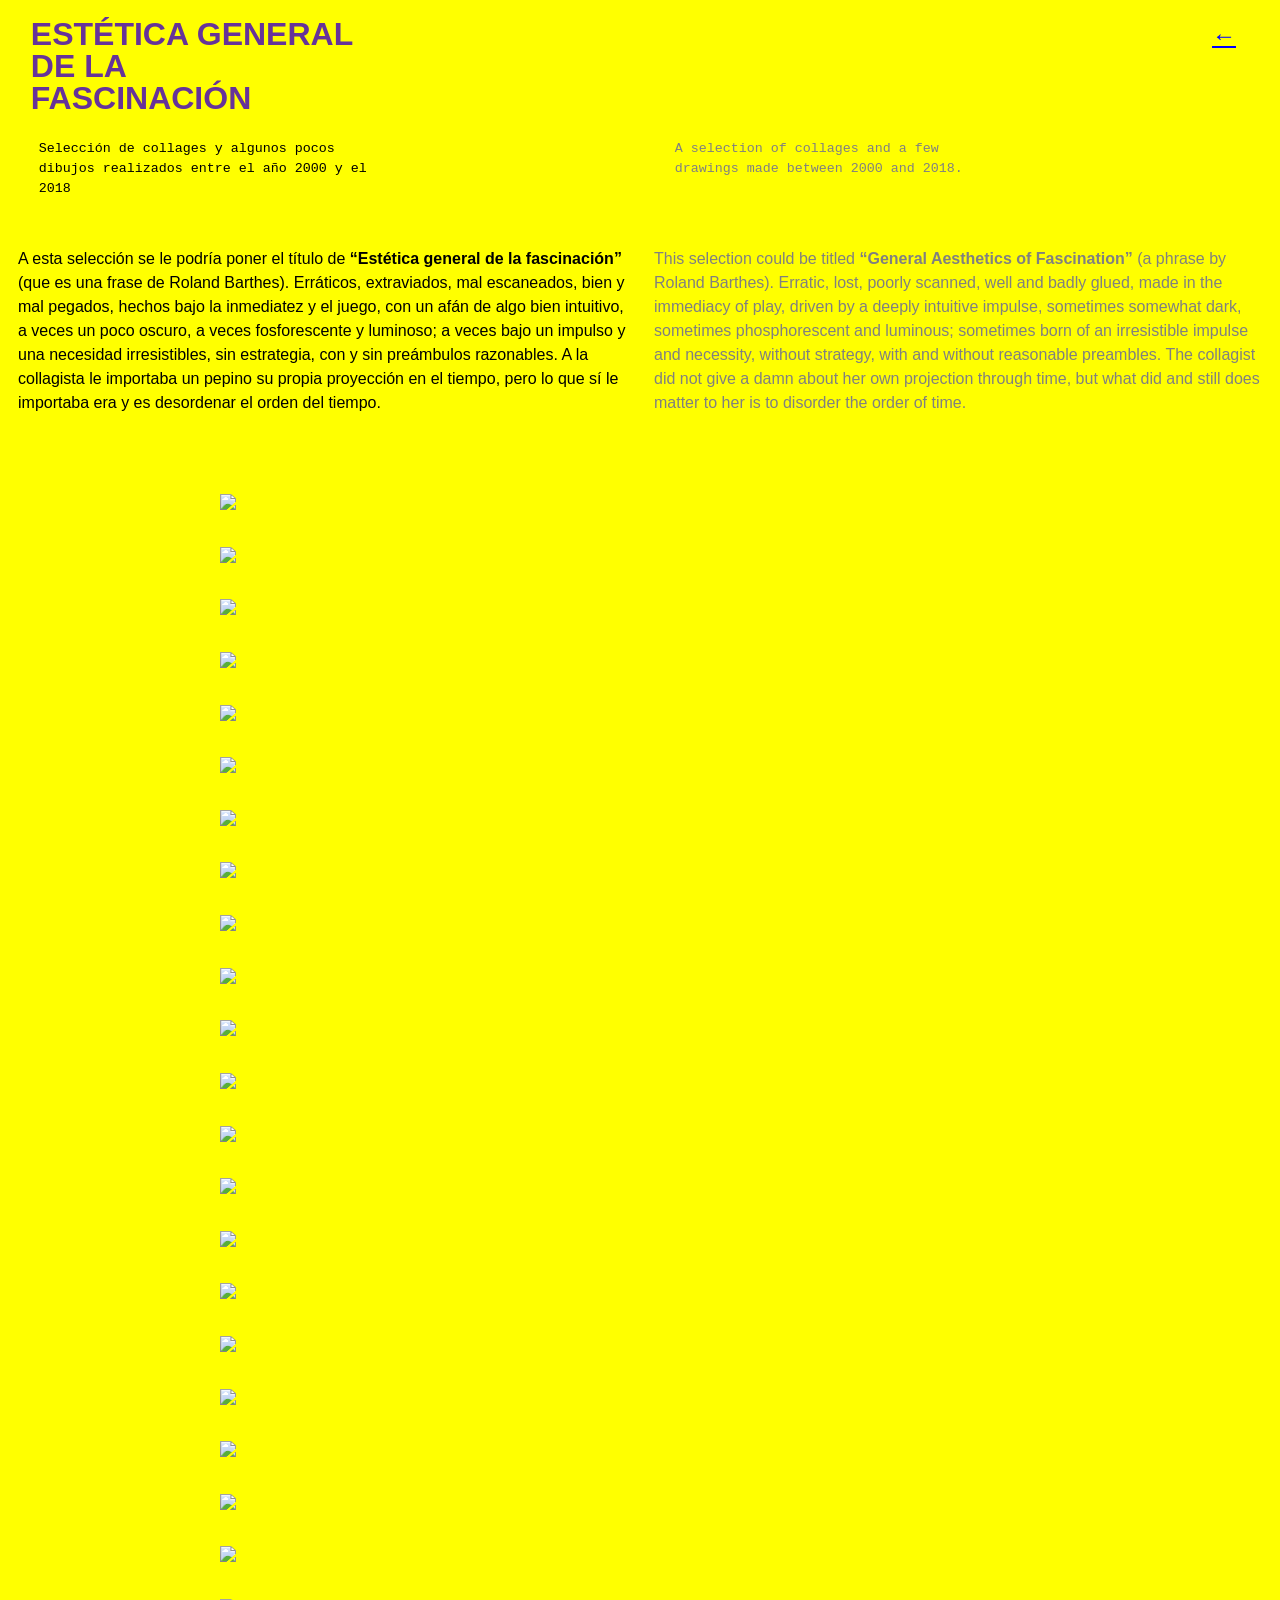
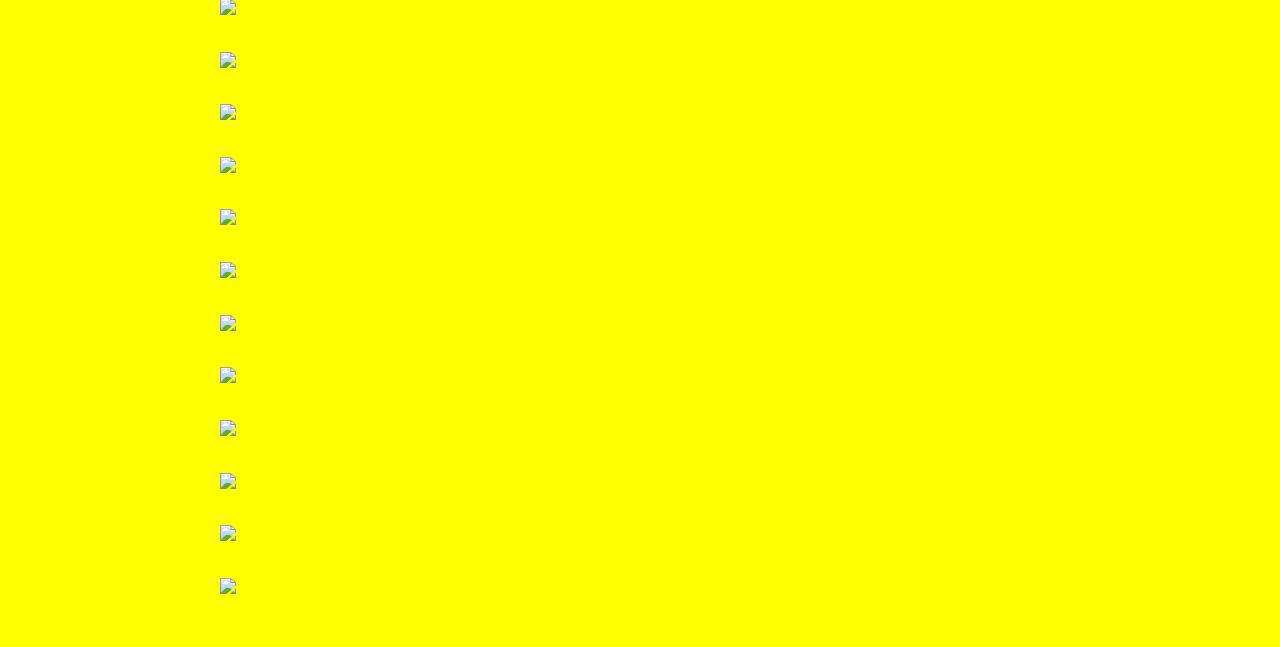
==== 2000- estetica general de la fascinacion.html @ fc358bbb "Add files via upload" ====
<!doctype html>
<html lang="en">

<head>
  <meta charset="utf-8">
  <meta name="viewport" content="width=device-width, initial-scale=1, shrink-to-fit=no">
  <link rel="stylesheet" href="style proyectos.css">


  <title>Alma Sarmiento</title>
  <link rel="icon" type="image/png" img href="imagenes/favicon.png">
</head>

<body>

 <div id="headervolador2"><p><a href="indice proyectos.html">←</a></p></div>

  </div>
  <!--comienzo contenido principal--->
  <div id=tituloproy>
    <p><b>ESTÉTICA GENERAL<br>DE LA<br>FASCINACIÓN</b></p>
  </div>
  <div>
  <div class="container">
     <div id="fichatecesp"><br><br><br><br><br>
            <p>Selección de collages y algunos pocos dibujos realizados entre el año 2000 y el 2018</p>
    </div>
    <div id=descripcionesp>
      <p>
A esta selección se le podría poner el título de <b>“Estética general de la fascinación”</b> (que es una frase de Roland Barthes). Erráticos, extraviados, mal escaneados, bien y mal pegados, hechos bajo la inmediatez y el juego, con un afán de algo bien intuitivo, a veces un poco oscuro, a veces fosforescente y luminoso; a veces bajo un impulso y una necesidad irresistibles, sin estrategia, con y sin preámbulos razonables. A la collagista le importaba un pepino su propia proyección en el tiempo, pero lo que sí le importaba era y es desordenar el orden del tiempo.

</p>
    </div>
    <div id="fichateceng"><br><br><br><br><br>
           <p>A selection of collages and a few drawings made between 2000 and 2018.</p>
    </div>
    <div id=descripcioneng>
      <p>
This selection could be titled <b>“General Aesthetics of Fascination”</b> (a phrase by Roland Barthes). Erratic, lost, poorly scanned, well and badly glued, made in the immediacy of play, driven by a deeply intuitive impulse, sometimes somewhat dark, sometimes phosphorescent and luminous; sometimes born of an irresistible impulse and necessity, without strategy, with and without reasonable preambles. The collagist did not give a damn about her own projection through time, but what did and still does matter to her is to disorder the order of time.


</p>
    </div>
    <div id="espaciofotos">

      <img src="imagenes/collages/2000-2018/1.png" id="mltimg1" style= "max-height: 700px;"><br>
      <p id="piedefoto"></p>

       <img src="imagenes/collages/2000-2018/2.png" id="mltimg1" style= "max-height: 700px;"><br>
      <p id="piedefoto"></p>

       <img src="imagenes/collages/2000-2018/3.png" id="mltimg1" style= "max-height: 700px;"><br>
      <p id="piedefoto"></p>

       <img src="imagenes/collages/2000-2018/4.png" id="mltimg1" style= "max-height: 700px;"><br>
      <p id="piedefoto"></p>

       <img src="imagenes/collages/2000-2018/5.png" id="mltimg1" style= "max-height: 700px;"><br>
      <p id="piedefoto"></p>

       <img src="imagenes/collages/2000-2018/6.png" id="mltimg1" style= "max-height: 700px;"><br>
      <p id="piedefoto"></p>

       <img src="imagenes/collages/2000-2018/7.png" id="mltimg1" style= "max-height: 700px;"><br>
      <p id="piedefoto"></p>

       <img src="imagenes/collages/2000-2018/8.png" id="mltimg1" style= "max-height: 700px;"><br>
      <p id="piedefoto"></p>

       <img src="imagenes/collages/2000-2018/9.png" id="mltimg1" style= "max-height: 700px;"><br>
      <p id="piedefoto"></p>

       <img src="imagenes/collages/2000-2018/10.jpg" id="mltimg1" style= "max-height: 700px;"><br>
      <p id="piedefoto"></p>

        <img src="imagenes/collages/2000-2018/11.jpg" id="mltimg1" style= "max-height: 700px;"><br>
      <p id="piedefoto"></p>

        <img src="imagenes/collages/2000-2018/12.jpg" id="mltimg1" style= "max-height: 700px;"><br>
      <p id="piedefoto"></p>

        <img src="imagenes/collages/2000-2018/13.jpg" id="mltimg1" style= "max-height: 700px;"><br>
      <p id="piedefoto"></p>

        <img src="imagenes/collages/2000-2018/14.jpg" id="mltimg1" style= "max-height: 700px;"><br>
      <p id="piedefoto"></p>

        <img src="imagenes/collages/2000-2018/15.jpg" id="mltimg1" style= "max-height: 700px;"><br>
      <p id="piedefoto"></p>

        <img src="imagenes/collages/2000-2018/16.jpg" id="mltimg1" style= "max-height: 700px;"><br>
      <p id="piedefoto"></p>

        <img src="imagenes/collages/2000-2018/17.jpg" id="mltimg1" style= "max-height: 700px;"><br>
      <p id="piedefoto"></p>

        <img src="imagenes/collages/2000-2018/18.jpg" id="mltimg1" style= "max-height: 700px;"><br>
      <p id="piedefoto"></p>

        <img src="imagenes/collages/2000-2018/19.jpg" id="mltimg1" style= "max-height: 700px;"><br>
      <p id="piedefoto"></p>

       <img src="imagenes/collages/2000-2018/20.png" id="mltimg1" style= "max-height: 700px;"><br>
      <p id="piedefoto"></p>

       <img src="imagenes/collages/2000-2018/21.png" id="mltimg1" style= "max-height: 700px;"><br>
      <p id="piedefoto"></p>

       <img src="imagenes/collages/2000-2018/22.png" id="mltimg1" style= "max-height: 700px;"><br>
      <p id="piedefoto"></p>

       <img src="imagenes/collages/2000-2018/23.png" id="mltimg1" style= "max-height: 700px;"><br>
      <p id="piedefoto"></p>

       <img src="imagenes/collages/2000-2018/24.png" id="mltimg1" style= "max-height: 700px;"><br>
      <p id="piedefoto"></p>

       <img src="imagenes/collages/2000-2018/25.jpg" id="mltimg1" style= "max-height: 700px;"><br>
      <p id="piedefoto"></p>

      <img src="imagenes/collages/2000-2018/25.jpg" id="mltimg1" style= "max-height: 700px;"><br>
      <p id="piedefoto"></p>

      <img src="imagenes/collages/2000-2018/26.jpg" id="mltimg1" style= "max-height: 700px;"><br>
      <p id="piedefoto"></p>

      <img src="imagenes/collages/2000-2018/27.jpg" id="mltimg1" style= "max-height: 700px;"><br>
      <p id="piedefoto"></p>

      <img src="imagenes/collages/2000-2018/28.jpg" id="mltimg1" style= "max-height: 700px;"><br>
      <p id="piedefoto"></p>

      <img src="imagenes/collages/2000-2018/29.jpg" id="mltimg1" style= "max-height: 700px;"><br>
      <p id="piedefoto"></p>

      <img src="imagenes/collages/2000-2018/30.jpg" id="mltimg1" style= "max-height: 700px;"><br>
      <p id="piedefoto"></p>

      <img src="imagenes/collages/2000-2018/32.jpg" id="mltimg1" style= "max-height: 700px;"><br>
      <p id="piedefoto"></p>

      <img src="imagenes/collages/2000-2018/33.jpg" id="mltimg1" style= "max-height: 700px;"><br>
      <p id="piedefoto"></p>

    </div>

  </div>



  <!--comienzo footer--->

  <!--esto lo pegué y no sé que es--->
</body>

</html>
---- style proyectos.css ----
*{ /* la estrella es un atributo
	override cualquier cosa en el documento.
	lo que esté referenciado a esta estrella será
	a todos los elementos del html.*/
	box-sizing: border-box;
}

img {
	max-width: 1080 px;
  margin: auto;
  display: block;

}

.contenedorvideo{
	max-width: 1080px;
	display: block;
	margin: auto;
}

.contenedoraudio{
	max-width: 1080px;
	display: block;
	margin: auto;
}

video {
  width: 100%;
	margin: auto;
	display: block;
}

.contenedorvideo{   position: relative;
    padding-bottom: 56.25%; /* 16:9 aspect ratio */
    height: 0;
    overflow: hidden;
    max-width: 100%;}

    .contenedorvideo iframe{position: absolute;
    top: 0;
    left: 0;
    width: 100%;
    height: 100%;}

.iframe-container{
  position: relative;
  left: 50%;
transform: translateX(-50%);
  max-width: 1080px;
  padding-bottom: 56.25%; 
  height: 0;
}
.iframe-container iframe{
  position: absolute;
 top: 50%;
  left: 50%;
  transform: translate(-50%, -50%);
  width: 100%;
  height: 100%;
}


@media only screen
  and (max-width: 374px) {
    video {
      display: none;
    }
}

/* links*/

a{
  color: inherit;
  text-decoration: underline;
}

a:hover {
	color:rebeccapurple;
  /*background-color: yellow;*/
  text-decoration-line: line-through;
}

a:active {
  color: whitesmoke;}



#rastrerovolador a {text-decoration: none}

h2 {
	font-size: 16px;
}

h3 {
  font-size: 36px;
}

p {margin: 10px;
}

/* barra de audio*/

.barraudio {
  width: 100%;
}

audio::-webkit-media-controls-panel {
  background-color: none;
}

audio::-webkit-media-controls-timeline {
  background-color: none;
  border-radius: 25px;
  margin-left: 10px;
  margin-right: 10px;
}

/* fin barra de audio*/

/* cuerpo*/

body {
	font-size: 1em;
	overflow: auto;
	text-align: justify;
  line-height: 1.5;
	font-family: sans-serif;
	font-style: normal;
  background-color: yellow;
  -webkit-tap-highlight-color: transparent; /* Makes the highlight invisible */
}


#headervolador{color: black;
  float: left;
text-align: center;
font-weight: bold;
width: 10%;
margin-left: 1%;
position: fixed;
z-index: 99;
}

/* Esto no se usa pero está bien tenerlo por ahí sin ser borrado
#headervoladorcentro{color: grey;
  background-color: teal;
  font-size: 10pt;
  clear: both;
text-align: center;
font-weight: bold;
margin: auto;
width: 100%;
position: fixed;
z-index: 0;
}
*/

#headervolador2{color: blue;
  font-size: 1.5em;
text-align: center;
font-weight: bold;
margin-left: 90%;
width: 10%;
position: fixed;
z-index: 96;
}

.container{
    display:grid;
  height: 100vh;
  grid-template-columns: 1fr 1fr 1fr 1fr 1fr 1fr;
  grid-template-rows:  1fr 1fr 1fr 1fr 1fr;
  grid-template-areas: " fichatecesp fichatecesp dhkjas fichateceng fichateceng klasdlk"
                       " descripcionesp descripcionesp descripcionesp descripcioneng descripcioneng descripcioneng"
                       "dfsdfñls espaciofotos espaciofotos espaciofotos espaciofotos skldfjsl";
  grid-gap: .5rem;
  }
 
#tituloproy{
  font-size: 2em;
  margin-left: 1%;
  line-height: 1;
  color: rebeccapurple;
  position: fixed;
  grid-area: tituloproy;}

#fichatecesp{
  font-family: monospace;
  padding: 5%;
  margin-bottom: 0%;
  font-size: 1opt;
  text-align: left;
  grid-area: fichatecesp;
}
#fichateceng{
  font-family: monospace;
   padding: 5%;
   margin-bottom: 0%;
  font-size: 1opt;
  text-align: left;
  color: grey;
  grid-area: fichateceng;
}

#descripcionesp{
  margin-left: 10%;
  max-width: 80%;
	text-align: left;
  font-family: sans-serif;
  grid-area: descripcionesp;}

#descripcioneng{
   margin-left: 10%;
  max-width: 80%;
	text-align: left;
 font-family: sans-serif;
  color: grey;
  grid-area: descripcioneng;}

#espaciofotos{
  grid-area: espaciofotos;
  margin-top: 2%;
  height: 100%;
  max-width: 1080px;
}

  #contenidoadicional{
  background-color: transparent;
  grid-area: contenidoadicional;
}

#piedefoto{
  font-family: monospace;
  text-align: left;
position: relative; 
 color: black;
 max-width: 720px;
  margin: 0 auto;
  margin-top: -1%;
  margin-bottom: 2.5%;
  font-size: 10pt;
}

#contenedorcorrespondencia{
  background-color: transparent;
  position: relative;
  max-height: 100%;
  clear: both;
}

  #descripcionintermedia{
    color: black;
    background-color: rgba(255, 255, 255, 0.4);
    padding: 3%;
  margin-bottom: 3%;
  width: 48%;
  text-align: left;
  font-family: monospace;
float: left;}

#descripcionintermediaalma{
    color: cornsilk;
    background-color: rgba(0, 0, 1, 0.4);
    padding: 3%;
  margin-bottom: 3%;
  width: 48%;
  text-align: left;
  font-family: monospace;
float: left;}

   #descripcionintermedia2{
  color: grey;
  margin-bottom: 3%;
  padding: 3%;
  background-color: rgba(255, 255, 255, 0.4);
 width: 48%;
  text-align: left;
  font-family: monospace;
float: right;}

 #descripcionintermedia2alma{
  color: lightgrey;
  margin-bottom: 3%;
  padding: 3%;
  background-color: rgba(0, 0, 1, 0.4);
 width: 48%;
  text-align: left;
  font-family: monospace;
float: right;}


#gifduelos{
  }

/* Imágenes MLT */
#mltimg1{max-height: 800px;}
#mltimg2{max-height: 800px;}
#mltimg3{max-height: 800px;}
#mltimg4{max-height: 800px;}
#mltimg5{max-height: 800px;}
#mltimg6{max-height: 800px;}
#mltimg7{max-height: 800px;}
#mltimg8{max-height: 800px;}
#mltimg9{max-height: 800px;}
#mltimg10{max-height: 800px;}
#mltimg11{max-height: 800px;}
#mltimg12{max-height: 800px;}
#mltimg13{max-height: 800px;}
#mltimg14{max-height: 800px;}


@media (max-width: 1550px){



	img {
		max-width: 100%;
	  margin: auto;
	  display: block;
	}


	#fichatecesp{
    font-size: 10pt;
	max-width: 95%;
	}
	#fichateceng{
      font-size: 10pt;
	  max-width: 95%;
	}

  body {
  font-size: 12pt;
}

#descripcionesp{
  margin-left: 0%;
  font-size: 12pt;
  max-width: 100%;
  text-align: left;
  font-family: sans-serif;
  grid-area: descripcionesp;}

#descripcioneng{
  margin-left: 0%;
  font-size: 12pt;
  max-width: 100%;
  margin-bottom: 7%;
  text-align: left;
 font-family: sans-serif;
  color: grey;
  grid-area: descripcioneng;}


  #descripcionintermedia{
    margin: 5px;
    font-size: 9pt;
    line-height: 1.5;
     margin-bottom: 5%;
  width: 47%;
  text-align: left;
float: left;}

#descripcionintermediaalma{
 margin: 5px;
    font-size: 9pt;
    line-height: 1.5;
    margin-bottom: 5%;
  width: 47%;
  text-align: left;
float: left;}

   #descripcionintermedia2{
    margin: 5px;
    font-size: 9pt;
    line-height: 1.5;
     margin-bottom: 5%;
 width: 47%;
  text-align: left;
  clear: right;
float: right;}

#descripcionintermedia2alma{
  margin: 5px;
    font-size: 9pt;
    line-height: 1.5;
     margin-bottom: 5%;
 width: 47%;
  text-align: left;
  clear: right;
float: right;}



@media (max-width: 720px){

  body {
  font-size: 10pt;
  overflow: auto;
  text-align: justify;
  line-height: 1.5;
}

  .container{
    grid-template-columns: 1fr 1fr;
    grid-template-rows: 1fr 1fr 1fr 1fr 1fr 1fr;
    grid-template-areas:
                      "fichatecesp fichateceng"
                       "descripcionesp descripcionesp"
                      "descripcioneng descripcioneng"
                      "espaciofotos espaciofotos";
                     
  }

#descripcionesp{
  margin-left: 0%;
  font-size: 12pt;
  max-width: 100%;
  text-align: left;
  font-family: sans-serif;
  grid-area: descripcionesp;}

#descripcioneng{
  margin-left: 0%;
  font-size: 12pt;
  max-width: 100%;
  margin-bottom: 7%;
  text-align: left;
 font-family: sans-serif;
  color: grey;
  grid-area: descripcioneng;}

  #espaciofotos{
  background-color: transparent;
  grid-area: espaciofotos;
  margin-top: 0%;
  height: 100%;
}

  #headervolador{color: midnightblue;
  text-align: right;
  font-weight: bold;
  width: 97.5%;
  position: fixed;
  top: 0%;
}

#headervolador2{color: blue;
  font-size: 1.5em;
text-align: center;
font-weight: bold;
margin-left: 85%;
width: 10%;
 margin-top: -.5%;
position: fixed;
z-index: 96;
}

#tituloproy{
  font-size: 16pt;
  margin-left: 0s%;
  position: fixed;
  grid-area: tituloproy;}

#piedefoto{
position: relative; 
text-align: left;
 color: black;
 max-width: 1080px;
  margin-top: -2%;
  margin-left: 2%;
  margin-bottom: 5%;
  font-size: 9pt;
}

}
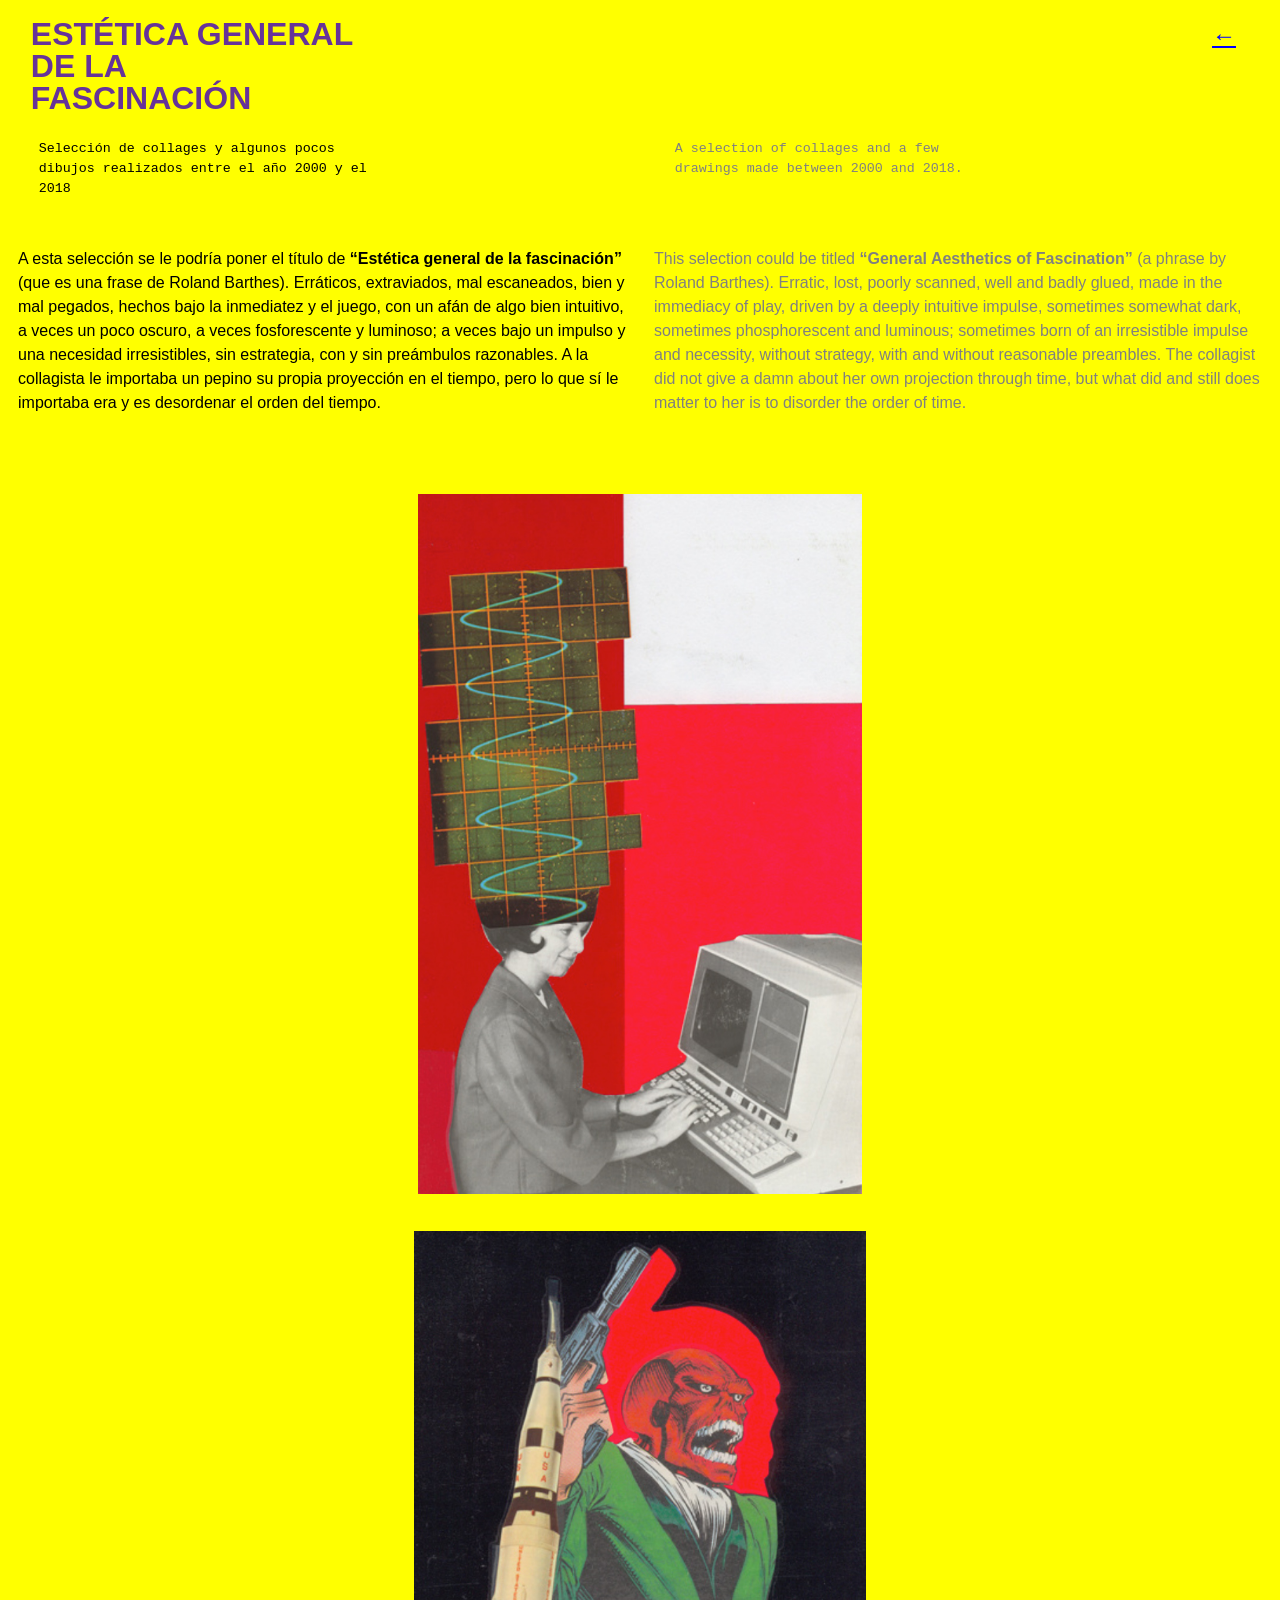
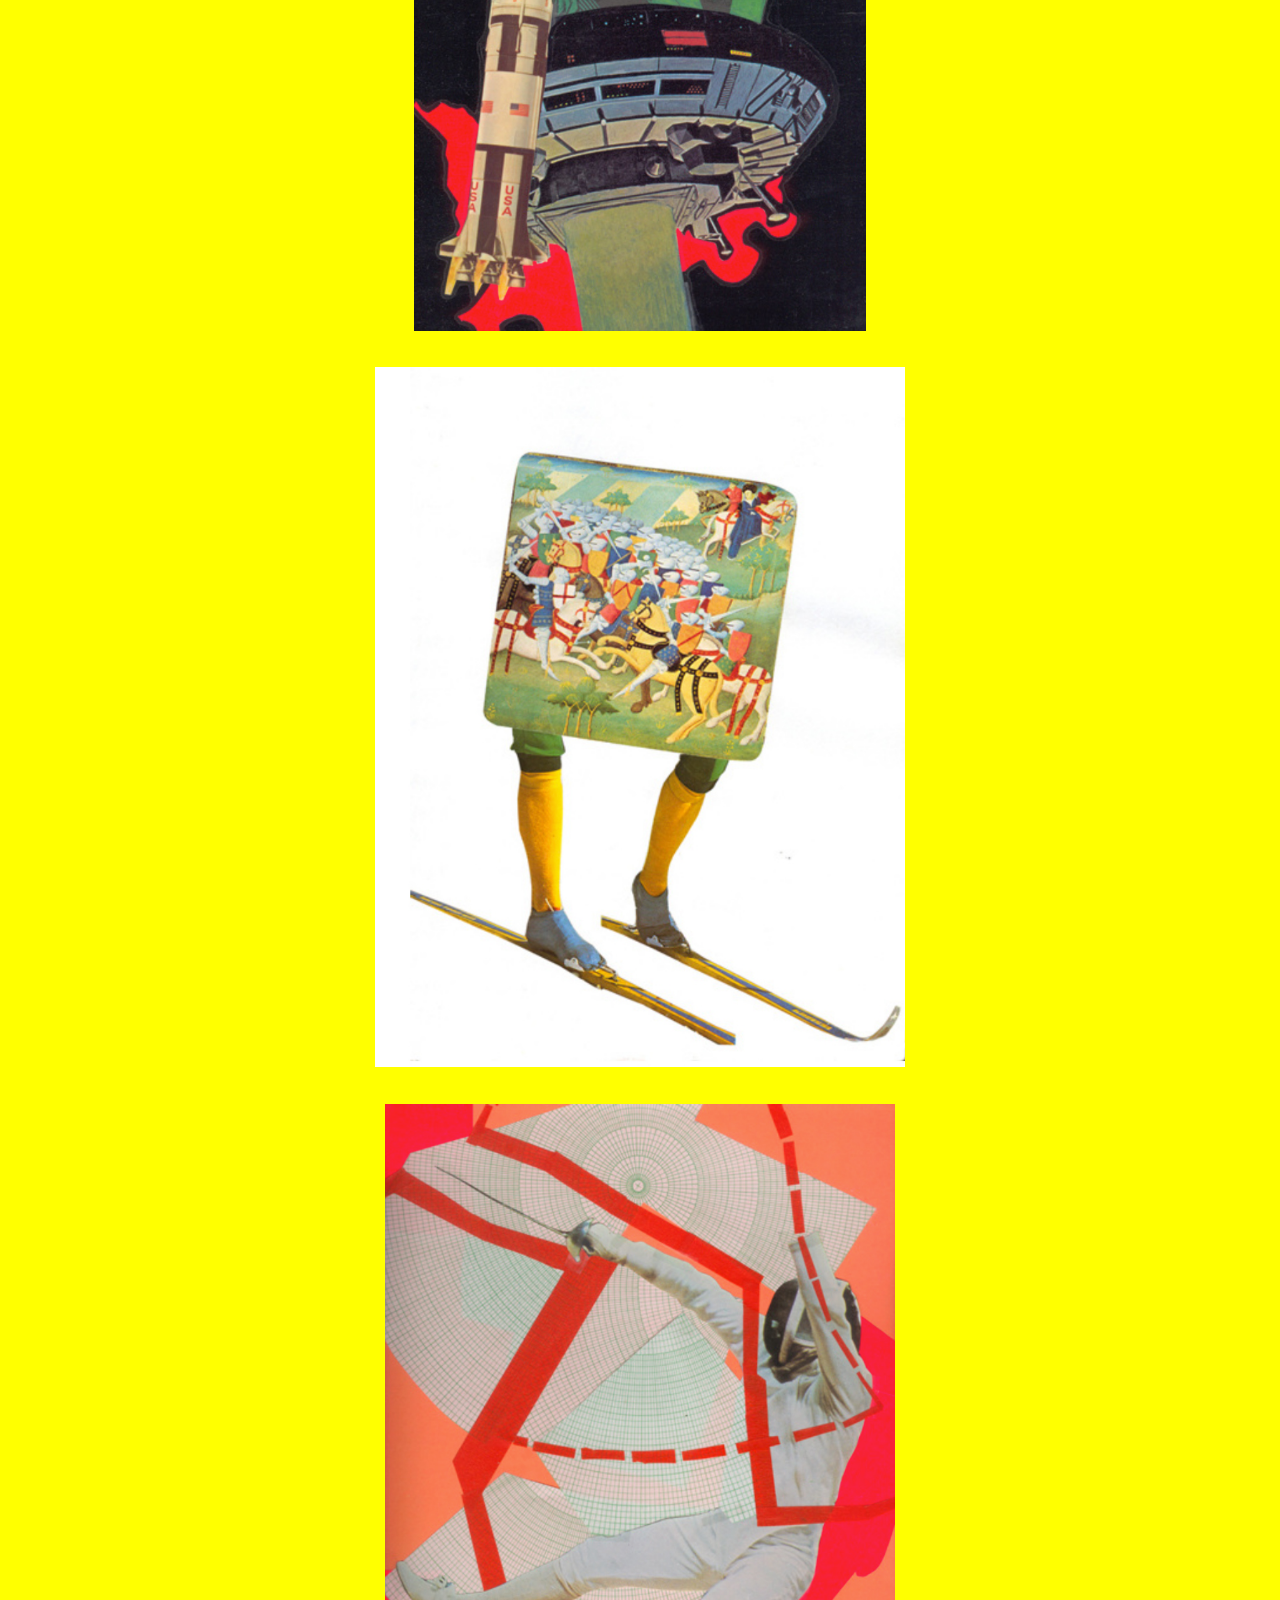
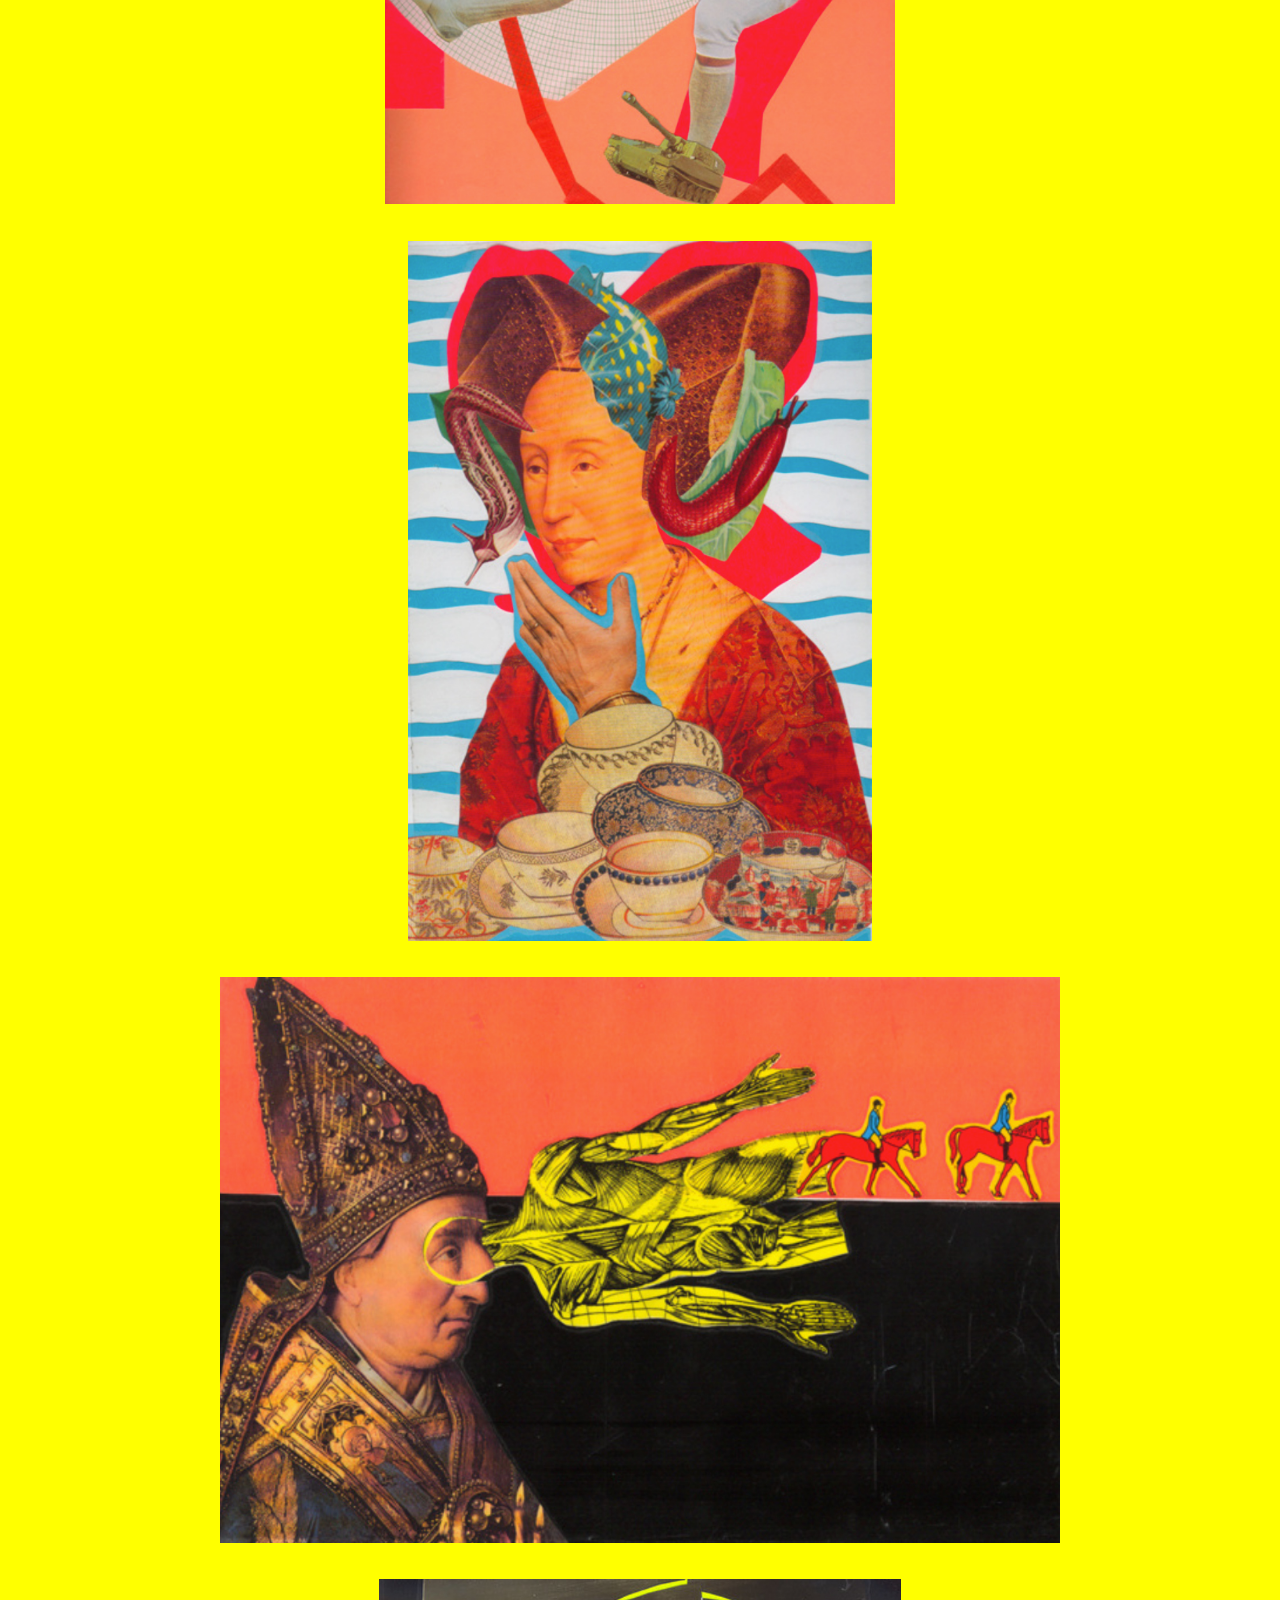
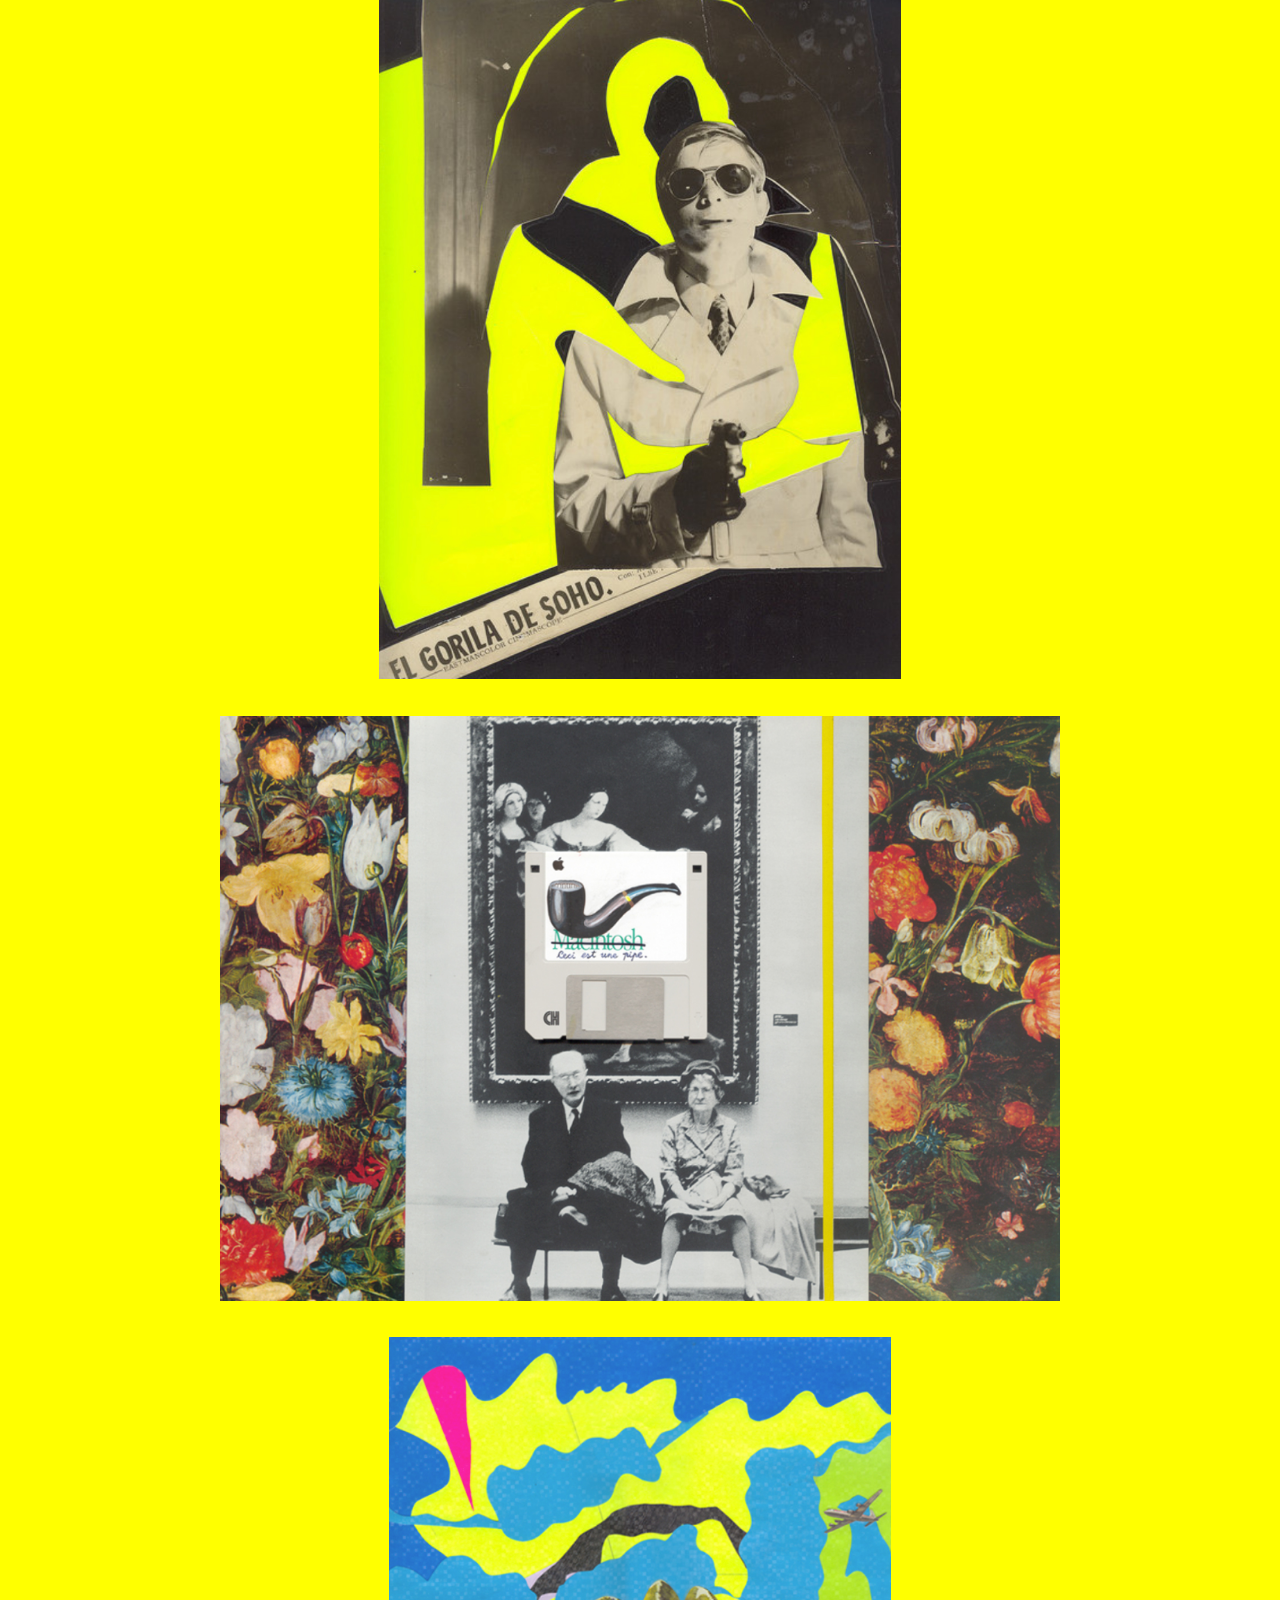
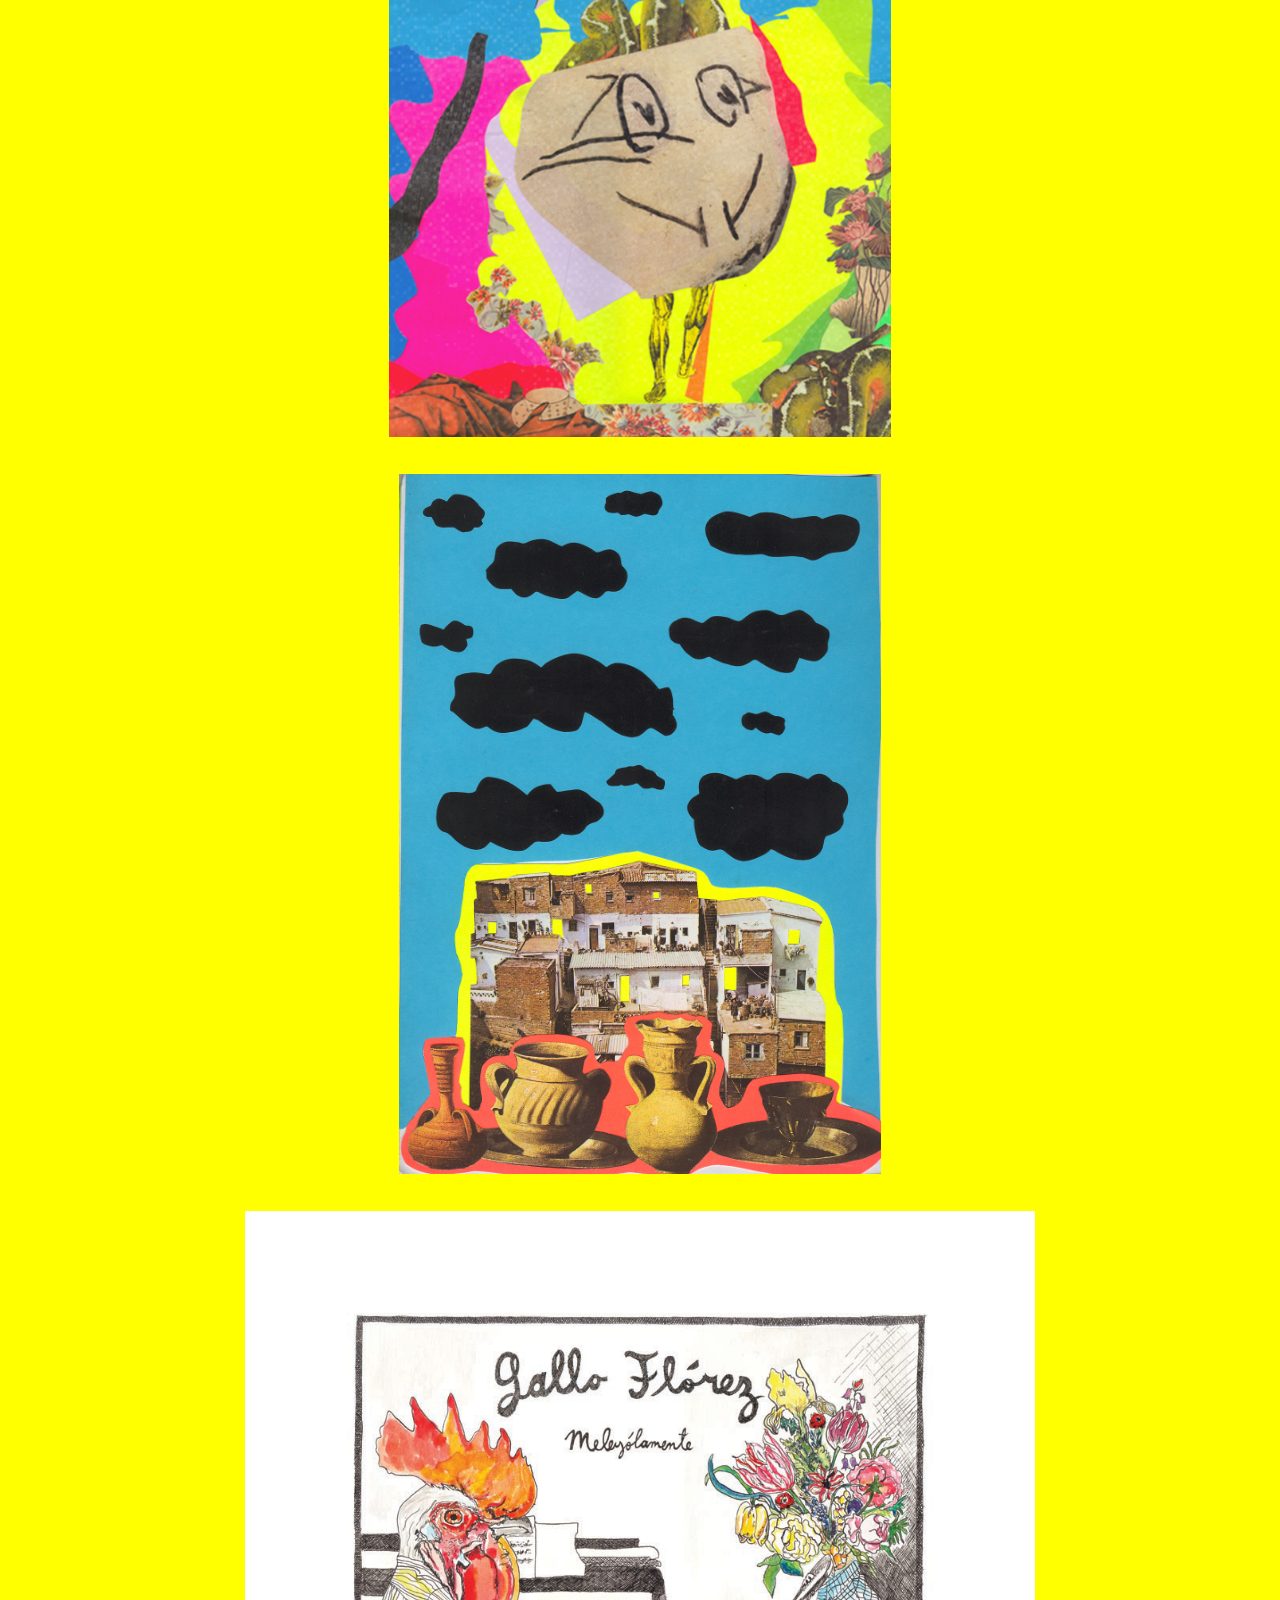
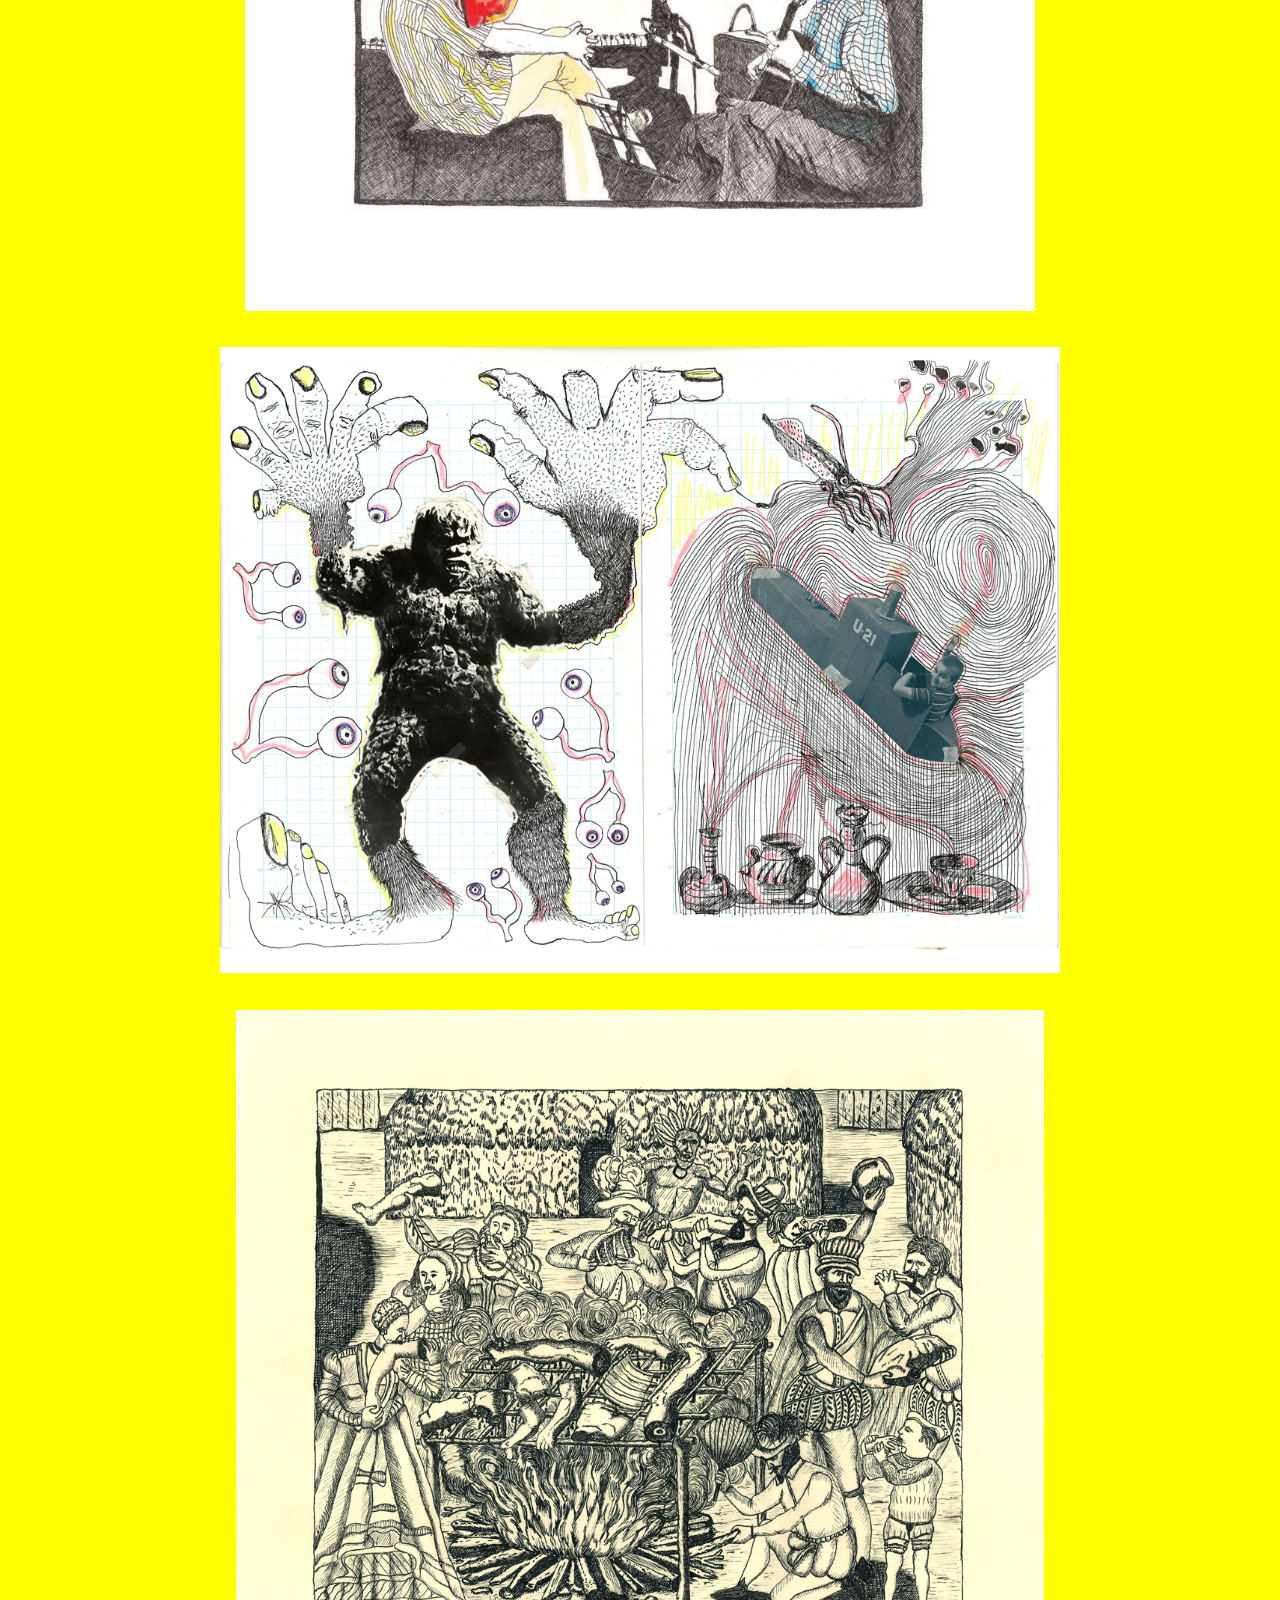
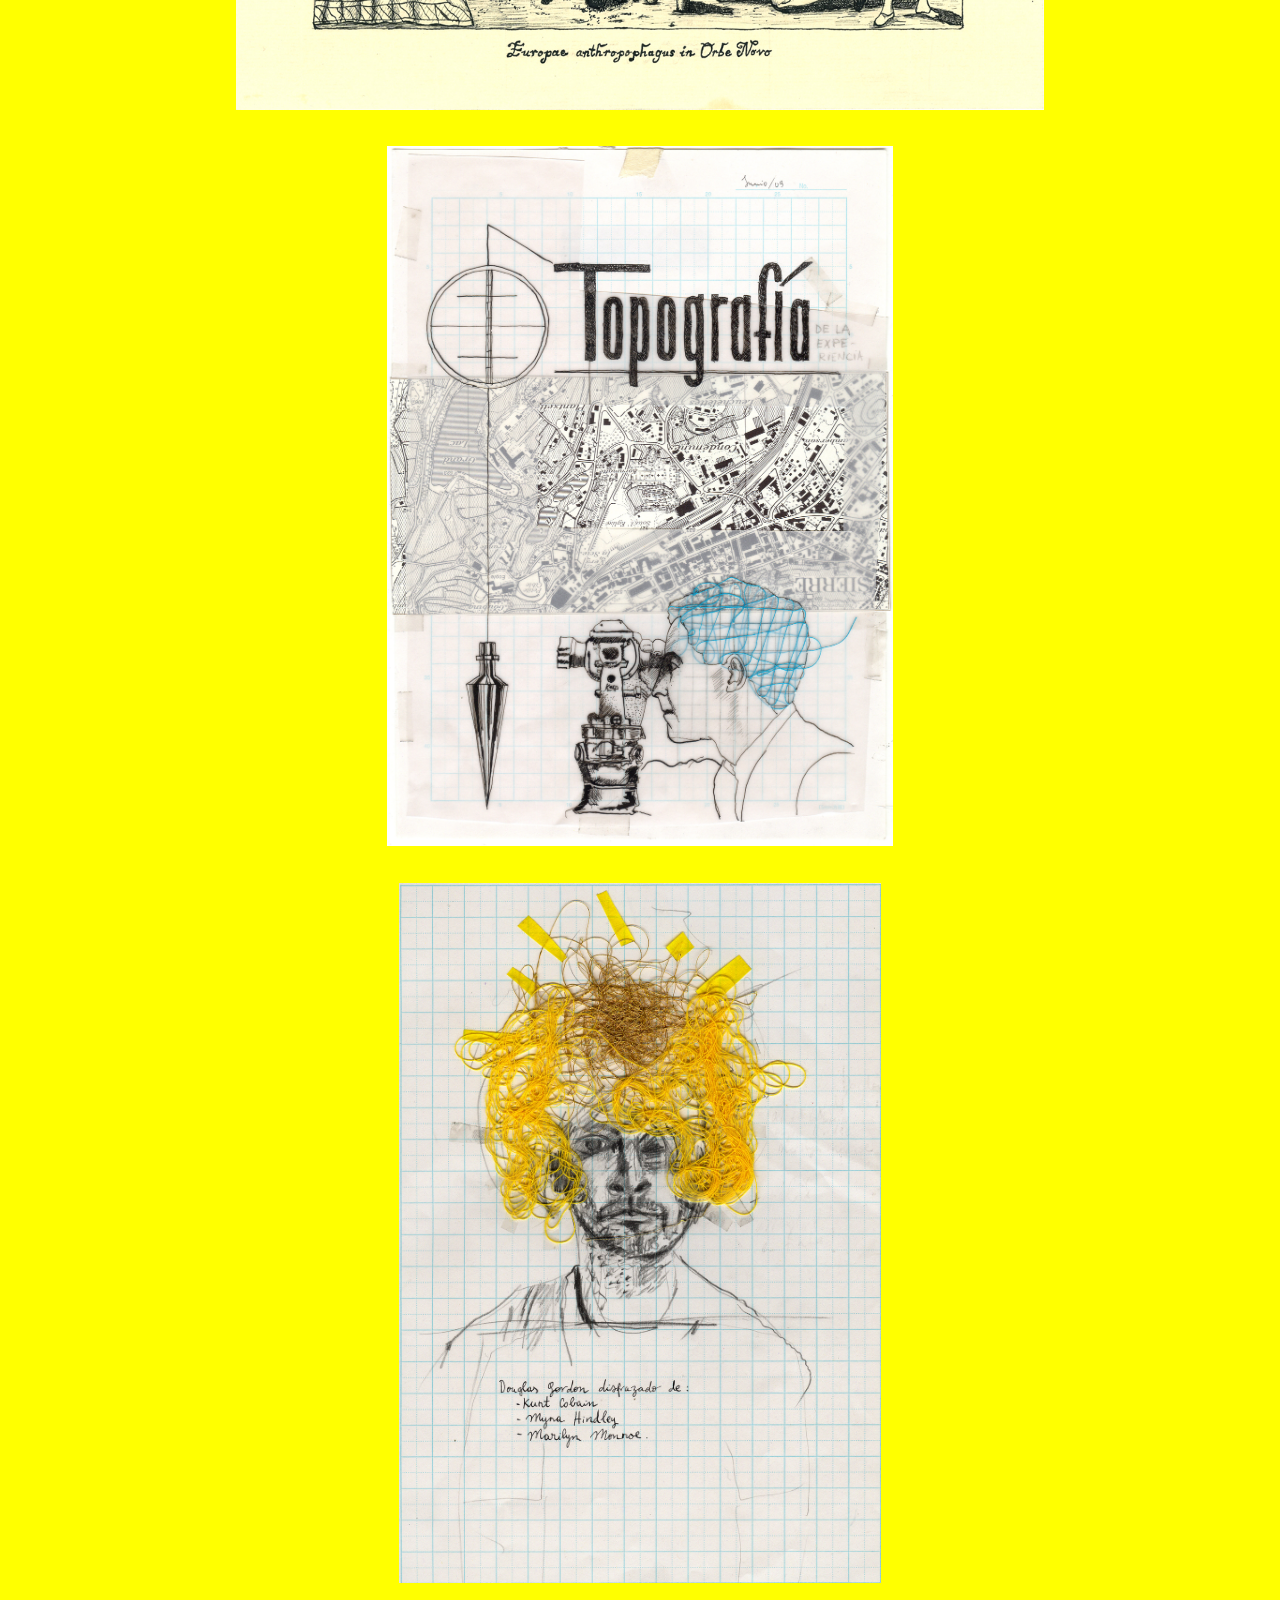
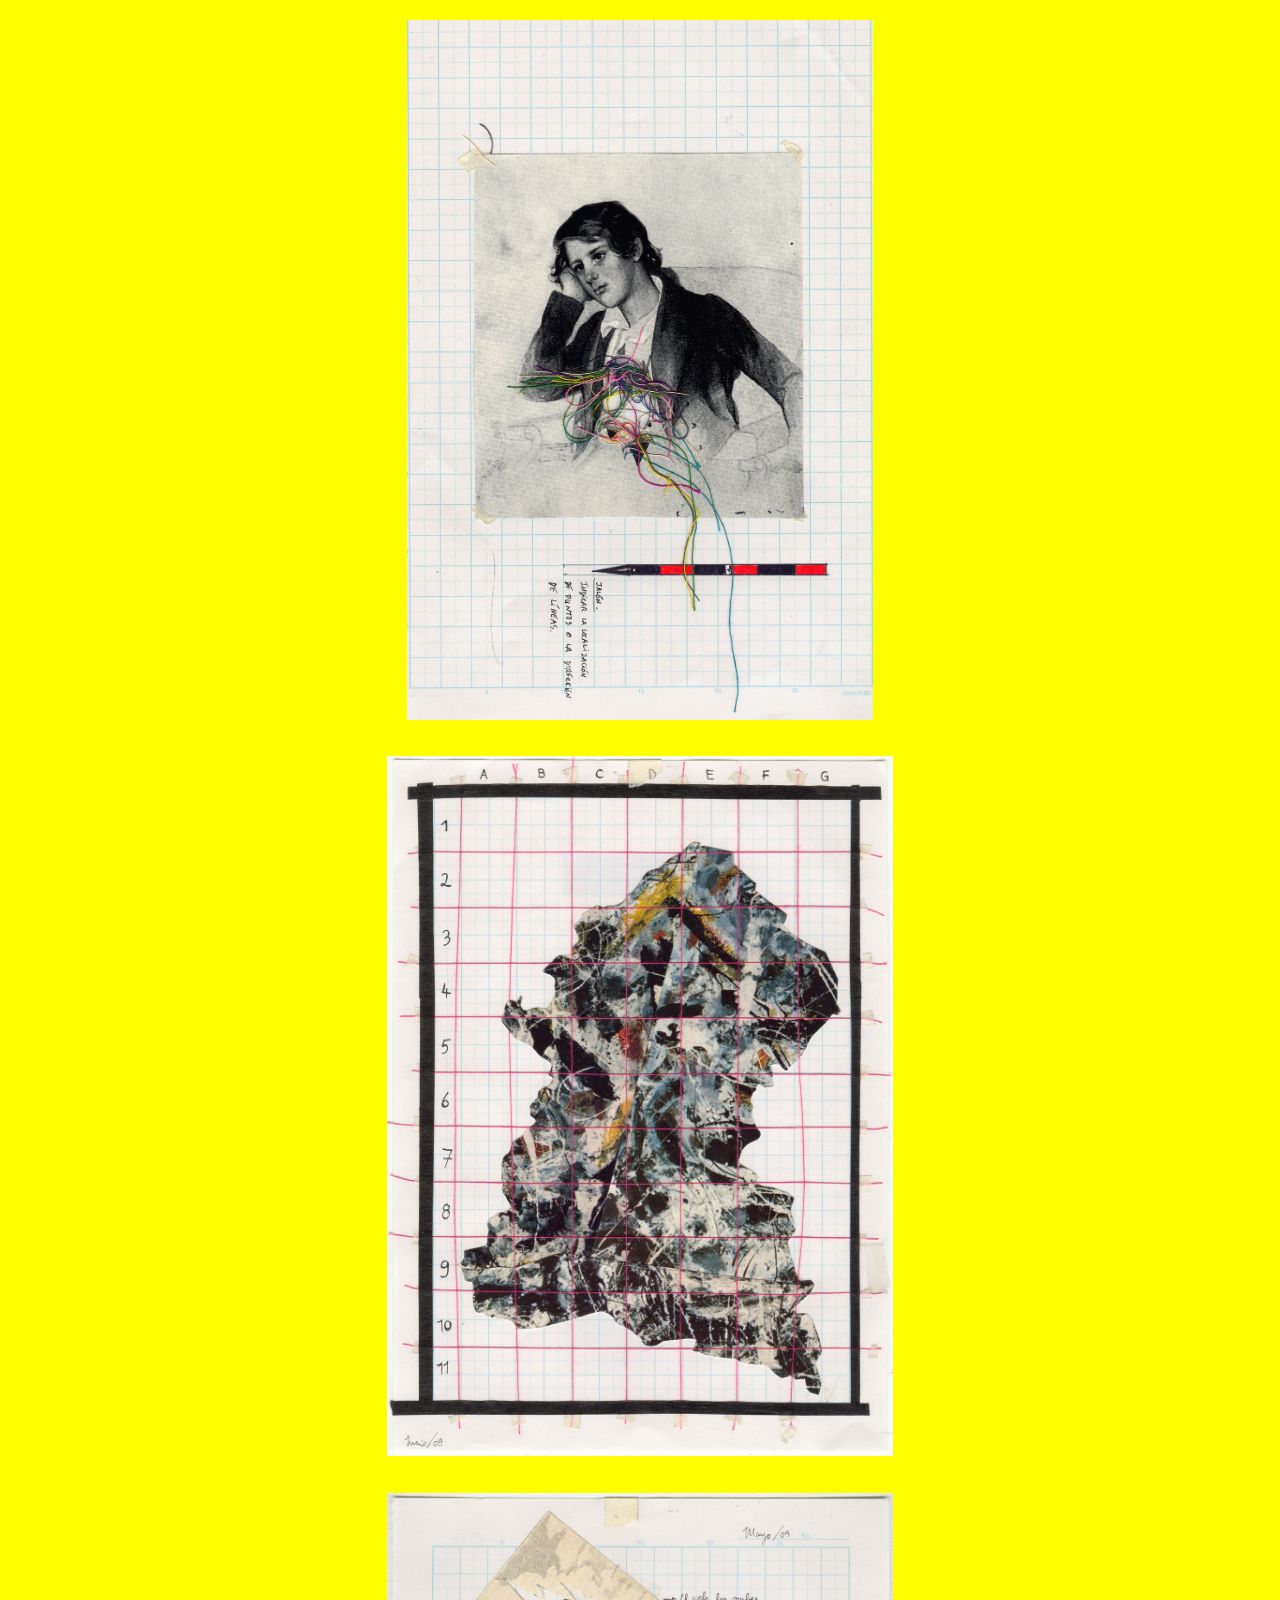
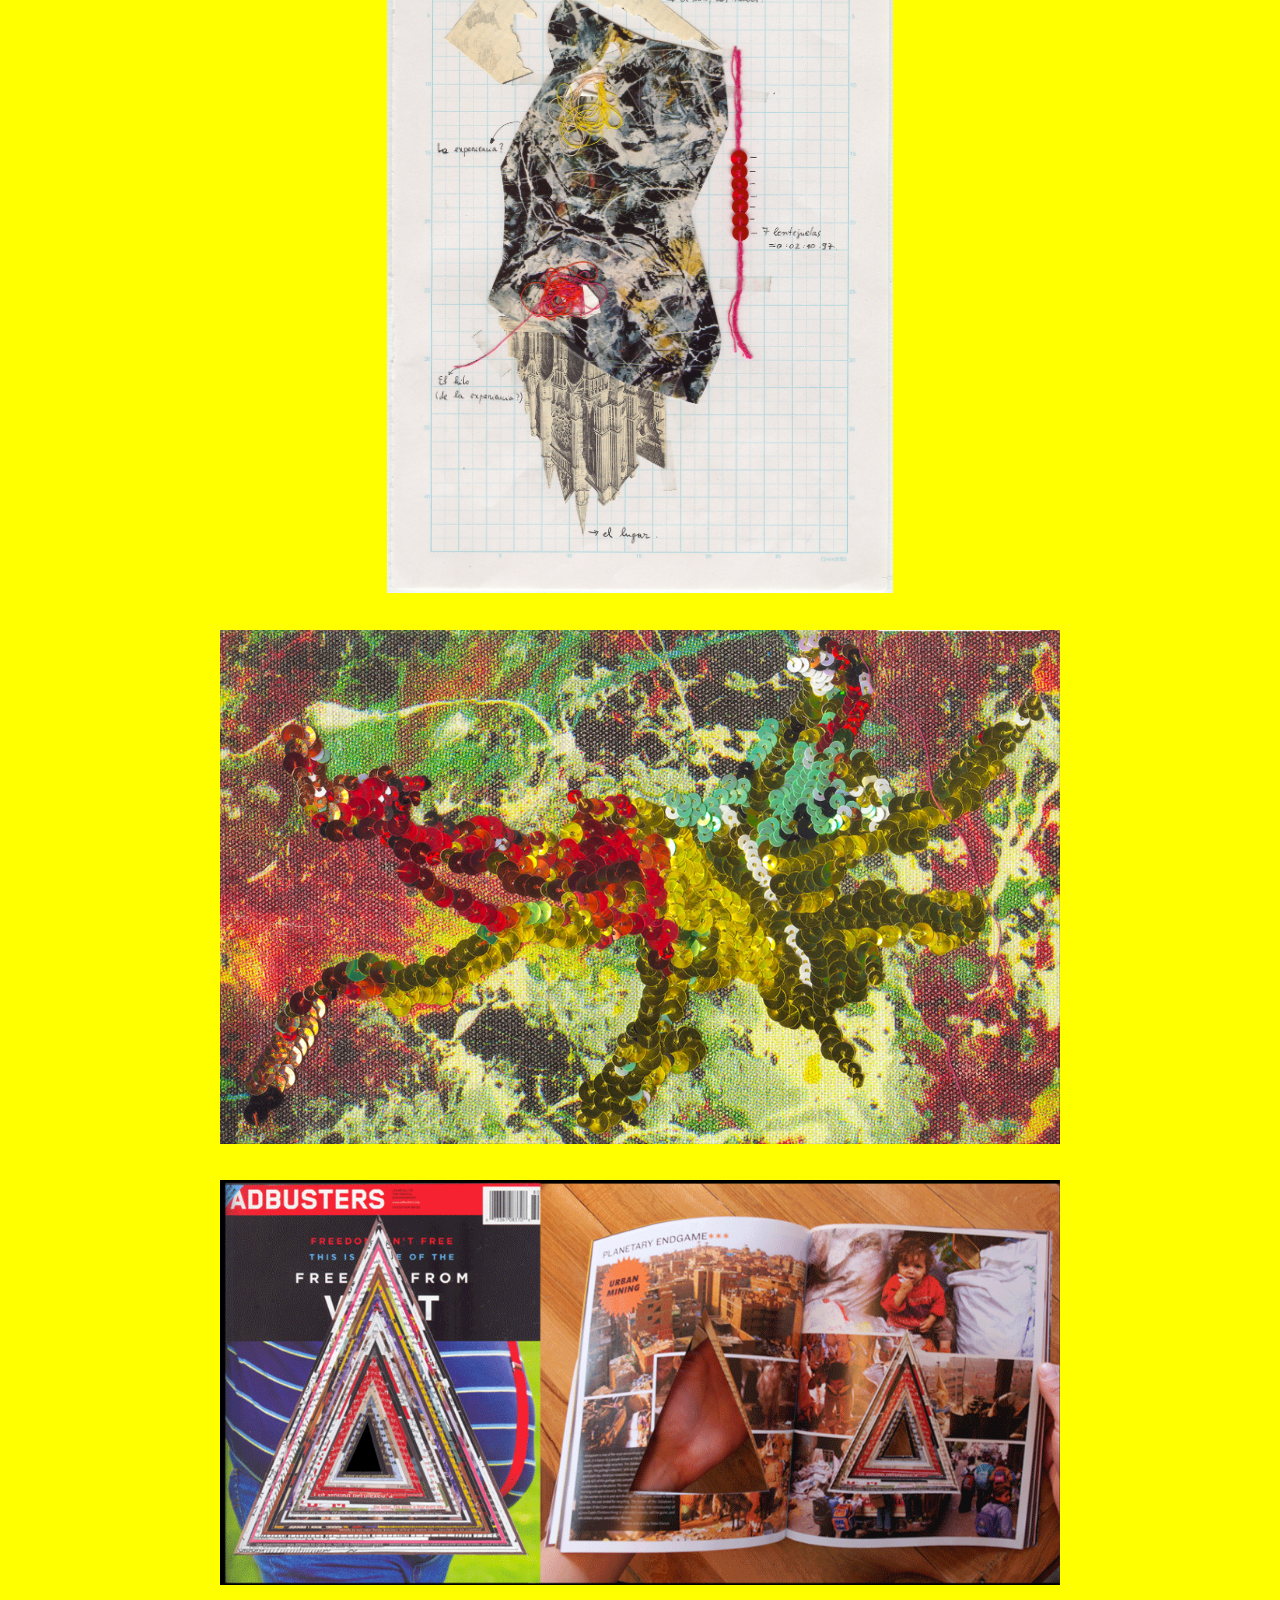
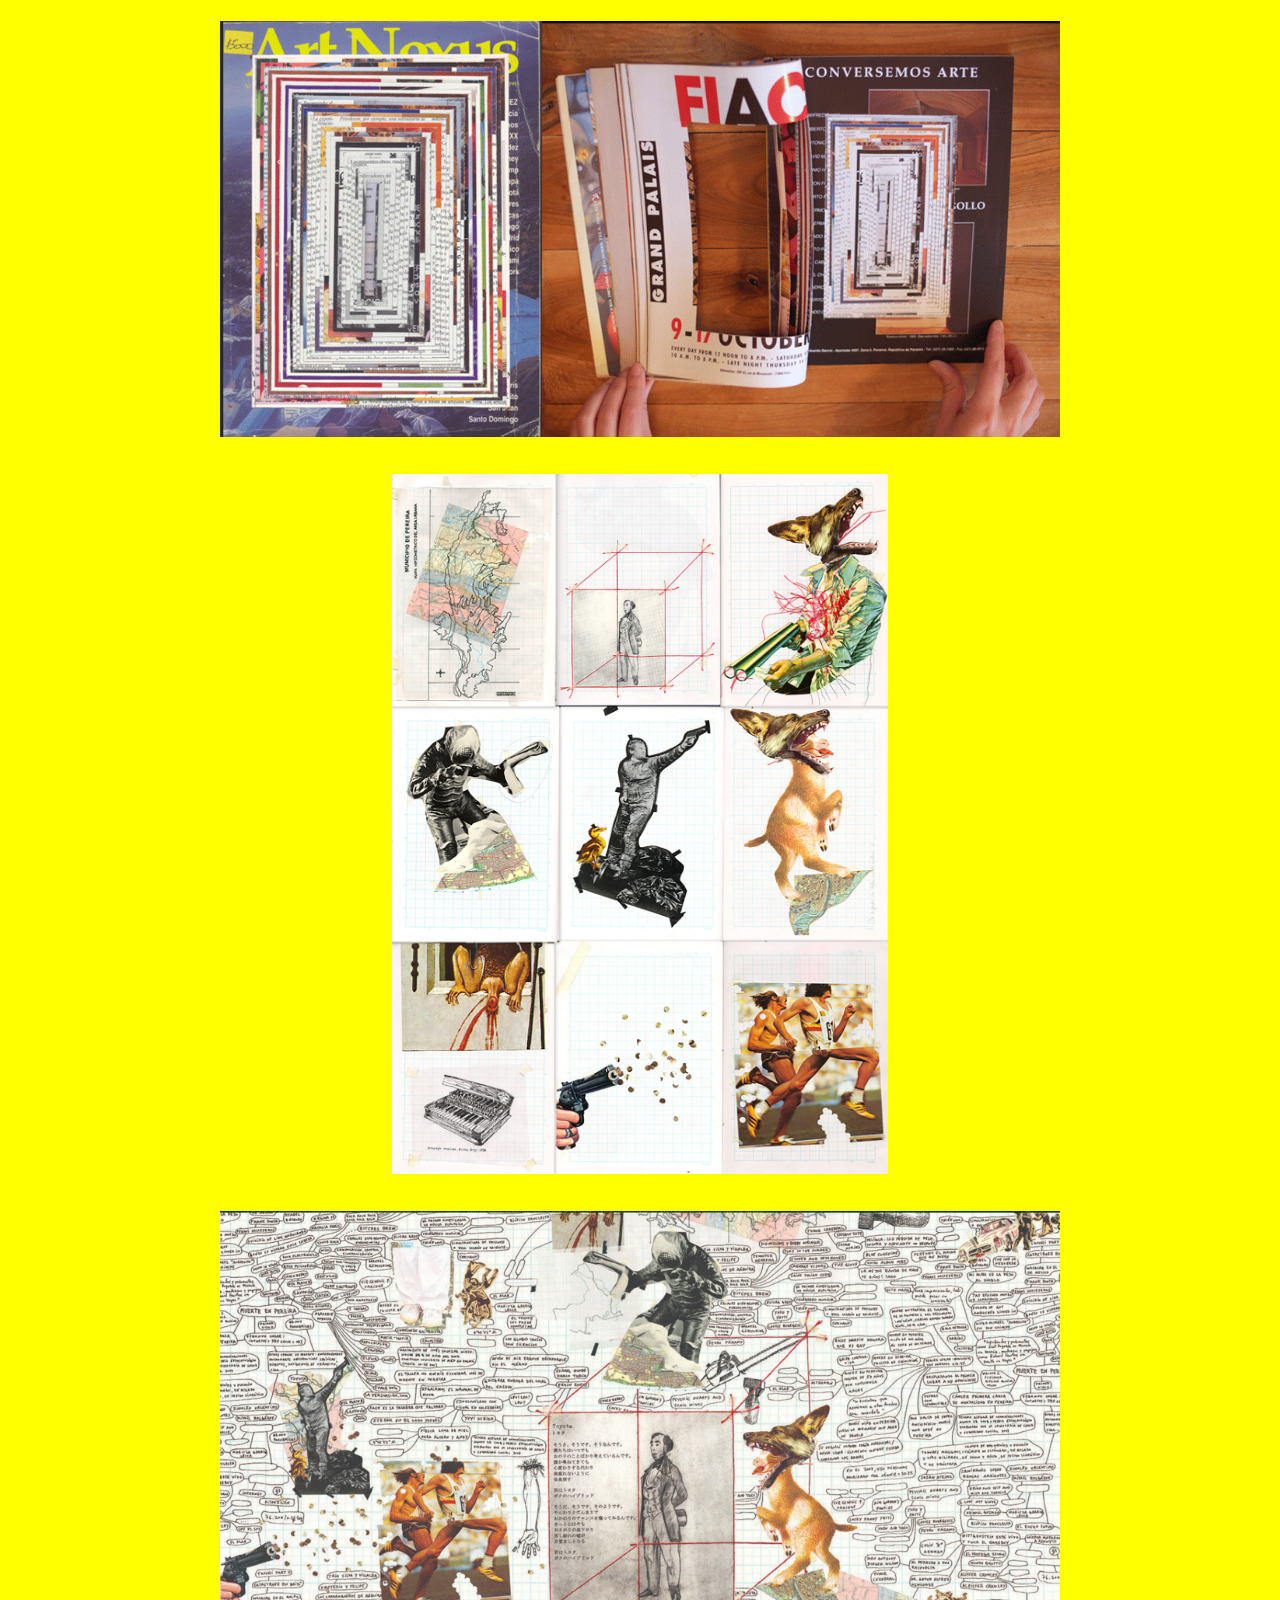
==== commit dc06e0d8: "Add files via upload" ====
--- a/2000- estetica general de la fascinacion.html
+++ b/2000- estetica general de la fascinacion.html
@@ -43,31 +43,31 @@
     </div>
     <div id="espaciofotos">
 
-      <img src="imagenes/collages/2000-2018/1.png" id="mltimg1" style= "max-height: 700px;"><br>
+      <img src="imagenes/collages/2000-2018/1.jpg" id="mltimg1" style= "max-height: 700px;"><br>
       <p id="piedefoto"></p>
 
-       <img src="imagenes/collages/2000-2018/2.png" id="mltimg1" style= "max-height: 700px;"><br>
+       <img src="imagenes/collages/2000-2018/2.jpg" id="mltimg1" style= "max-height: 700px;"><br>
       <p id="piedefoto"></p>
 
-       <img src="imagenes/collages/2000-2018/3.png" id="mltimg1" style= "max-height: 700px;"><br>
+       <img src="imagenes/collages/2000-2018/3.jpg" id="mltimg1" style= "max-height: 700px;"><br>
       <p id="piedefoto"></p>
 
-       <img src="imagenes/collages/2000-2018/4.png" id="mltimg1" style= "max-height: 700px;"><br>
+       <img src="imagenes/collages/2000-2018/4.jpg" id="mltimg1" style= "max-height: 700px;"><br>
       <p id="piedefoto"></p>
 
-       <img src="imagenes/collages/2000-2018/5.png" id="mltimg1" style= "max-height: 700px;"><br>
+       <img src="imagenes/collages/2000-2018/5.jpg" id="mltimg1" style= "max-height: 700px;"><br>
       <p id="piedefoto"></p>
 
-       <img src="imagenes/collages/2000-2018/6.png" id="mltimg1" style= "max-height: 700px;"><br>
+       <img src="imagenes/collages/2000-2018/6.jpg" id="mltimg1" style= "max-height: 700px;"><br>
       <p id="piedefoto"></p>
 
-       <img src="imagenes/collages/2000-2018/7.png" id="mltimg1" style= "max-height: 700px;"><br>
+       <img src="imagenes/collages/2000-2018/7.jpg" id="mltimg1" style= "max-height: 700px;"><br>
       <p id="piedefoto"></p>
 
-       <img src="imagenes/collages/2000-2018/8.png" id="mltimg1" style= "max-height: 700px;"><br>
+       <img src="imagenes/collages/2000-2018/8.jpg" id="mltimg1" style= "max-height: 700px;"><br>
       <p id="piedefoto"></p>
 
-       <img src="imagenes/collages/2000-2018/9.png" id="mltimg1" style= "max-height: 700px;"><br>
+       <img src="imagenes/collages/2000-2018/9.jpg" id="mltimg1" style= "max-height: 700px;"><br>
       <p id="piedefoto"></p>
 
        <img src="imagenes/collages/2000-2018/10.jpg" id="mltimg1" style= "max-height: 700px;"><br>
@@ -100,25 +100,22 @@
         <img src="imagenes/collages/2000-2018/19.jpg" id="mltimg1" style= "max-height: 700px;"><br>
       <p id="piedefoto"></p>
 
-       <img src="imagenes/collages/2000-2018/20.png" id="mltimg1" style= "max-height: 700px;"><br>
+       <img src="imagenes/collages/2000-2018/20.jpg" id="mltimg1" style= "max-height: 700px;"><br>
       <p id="piedefoto"></p>
 
-       <img src="imagenes/collages/2000-2018/21.png" id="mltimg1" style= "max-height: 700px;"><br>
+       <img src="imagenes/collages/2000-2018/21.jpg" id="mltimg1" style= "max-height: 700px;"><br>
       <p id="piedefoto"></p>
 
-       <img src="imagenes/collages/2000-2018/22.png" id="mltimg1" style= "max-height: 700px;"><br>
+       <img src="imagenes/collages/2000-2018/22.jpg" id="mltimg1" style= "max-height: 700px;"><br>
       <p id="piedefoto"></p>
 
-       <img src="imagenes/collages/2000-2018/23.png" id="mltimg1" style= "max-height: 700px;"><br>
+       <img src="imagenes/collages/2000-2018/23.jpg" id="mltimg1" style= "max-height: 700px;"><br>
       <p id="piedefoto"></p>
 
-       <img src="imagenes/collages/2000-2018/24.png" id="mltimg1" style= "max-height: 700px;"><br>
+       <img src="imagenes/collages/2000-2018/24.jpg" id="mltimg1" style= "max-height: 700px;"><br>
       <p id="piedefoto"></p>
 
        <img src="imagenes/collages/2000-2018/25.jpg" id="mltimg1" style= "max-height: 700px;"><br>
-      <p id="piedefoto"></p>
-
-      <img src="imagenes/collages/2000-2018/25.jpg" id="mltimg1" style= "max-height: 700px;"><br>
       <p id="piedefoto"></p>
 
       <img src="imagenes/collages/2000-2018/26.jpg" id="mltimg1" style= "max-height: 700px;"><br>
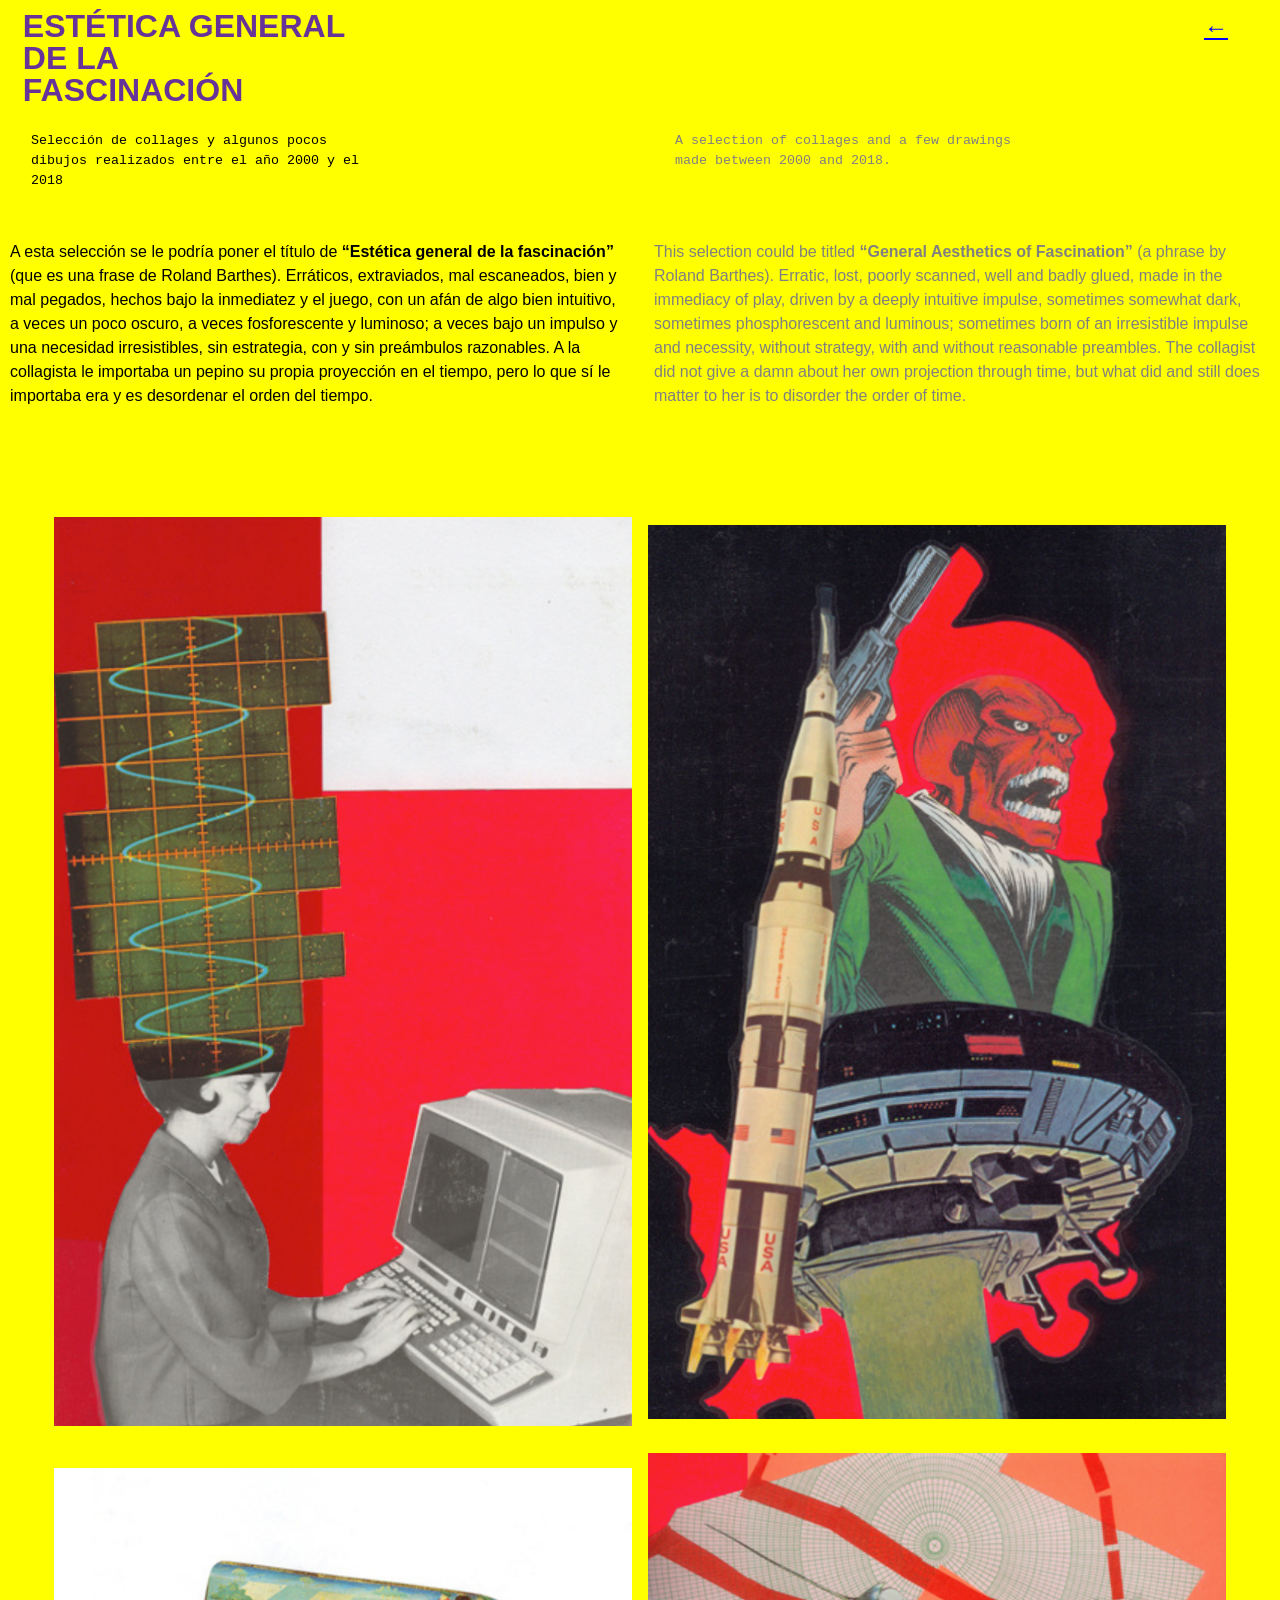
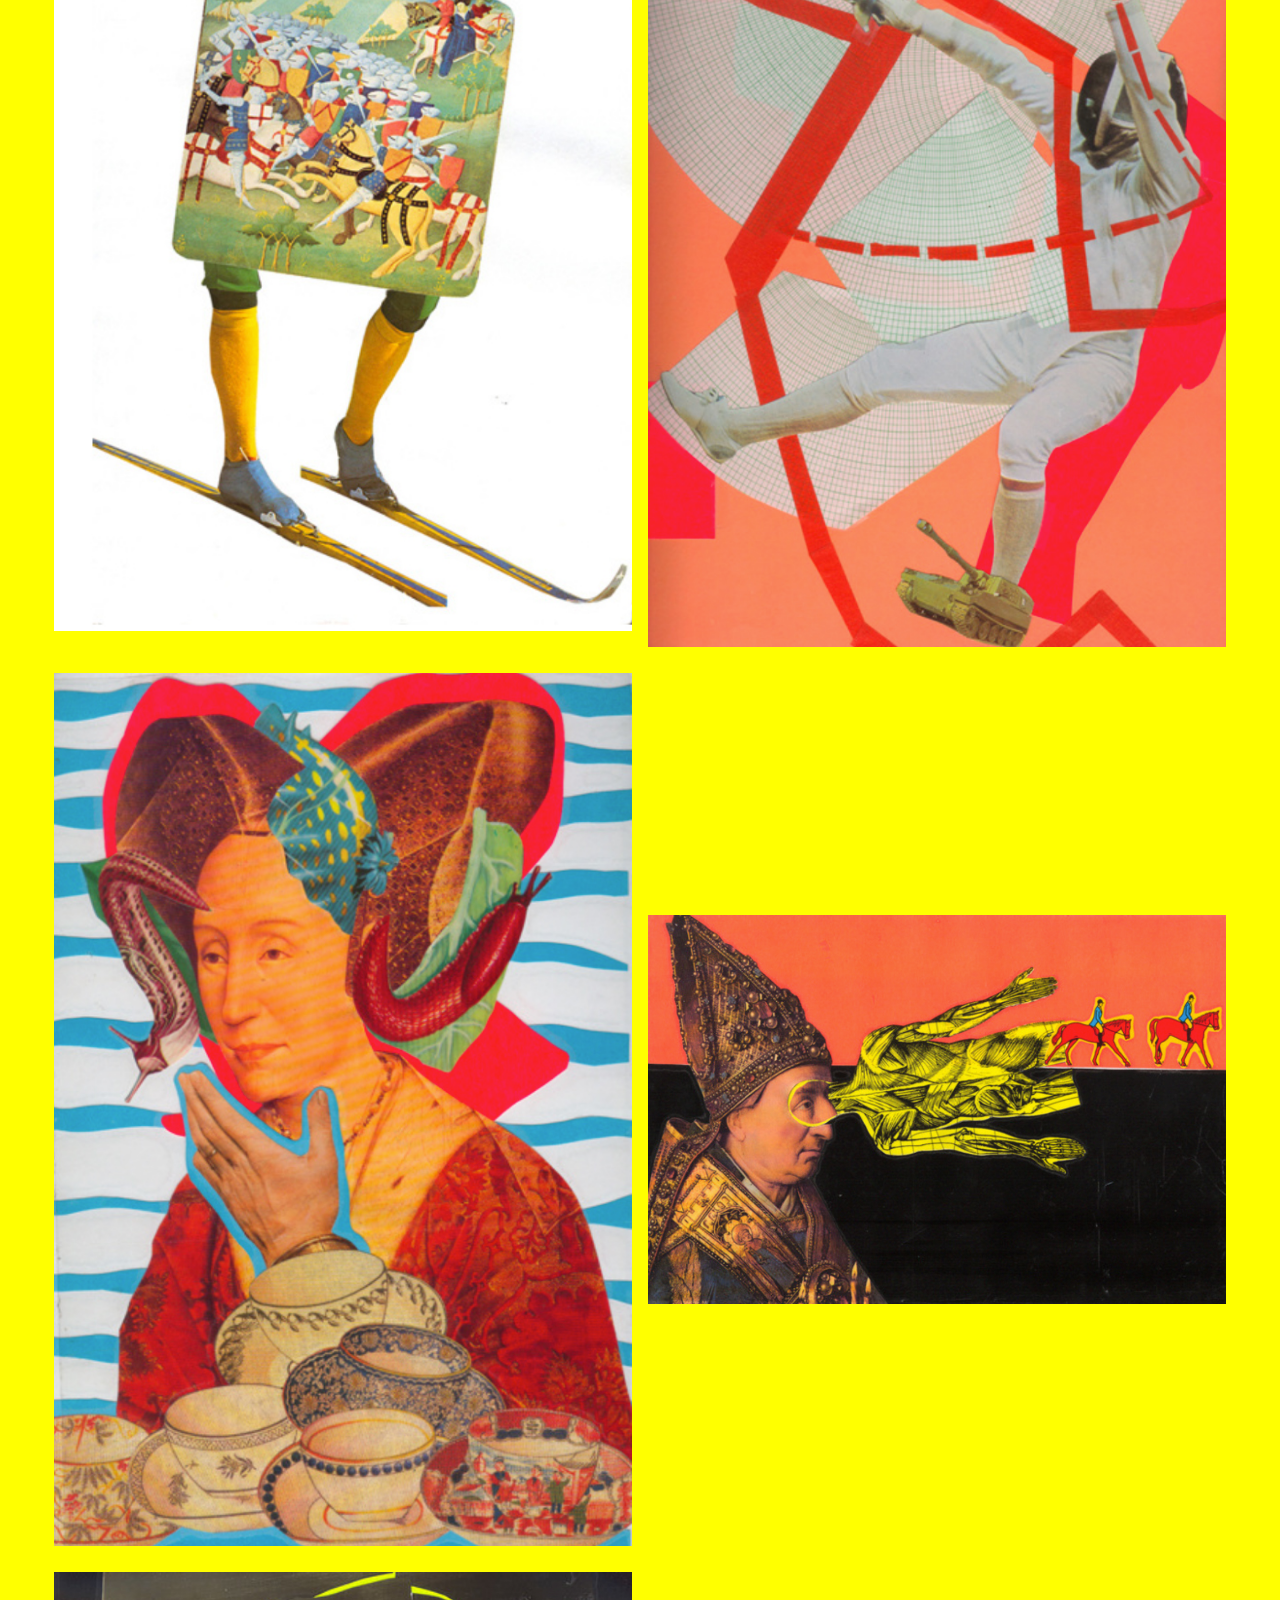
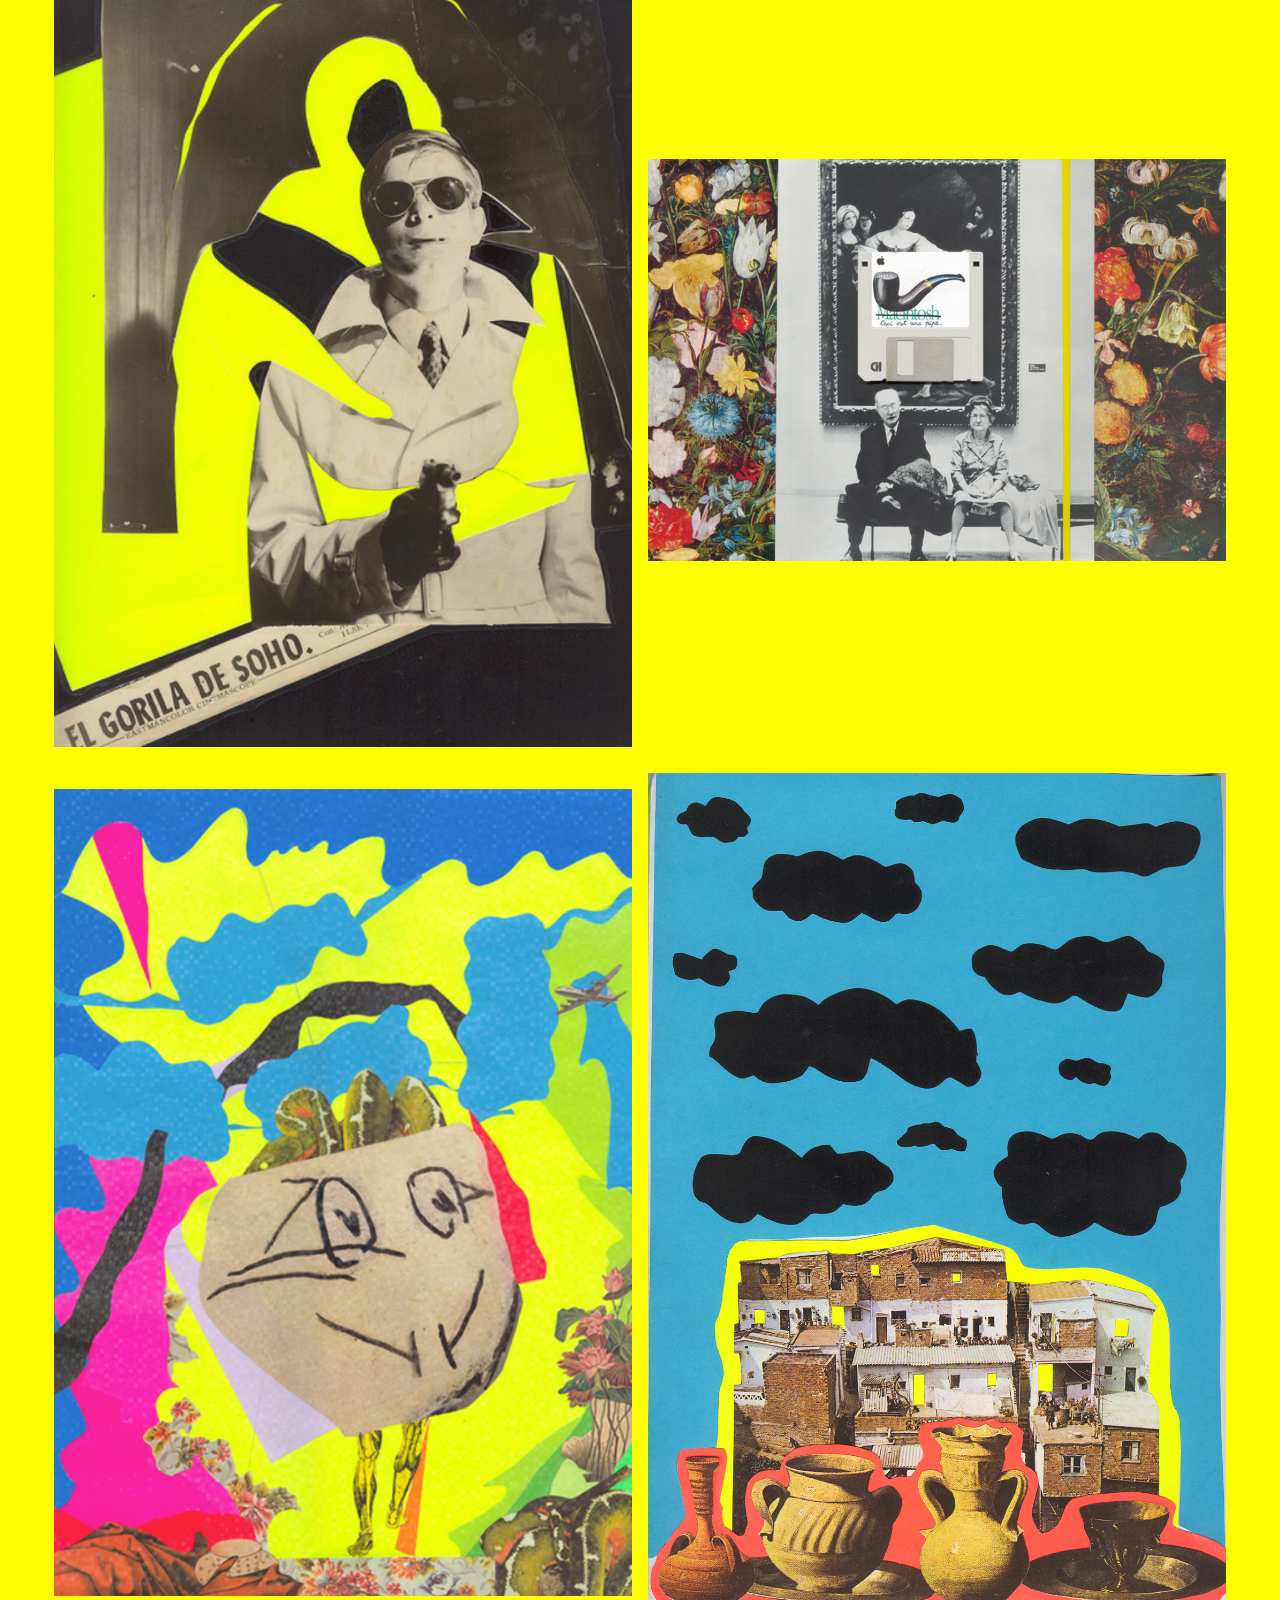
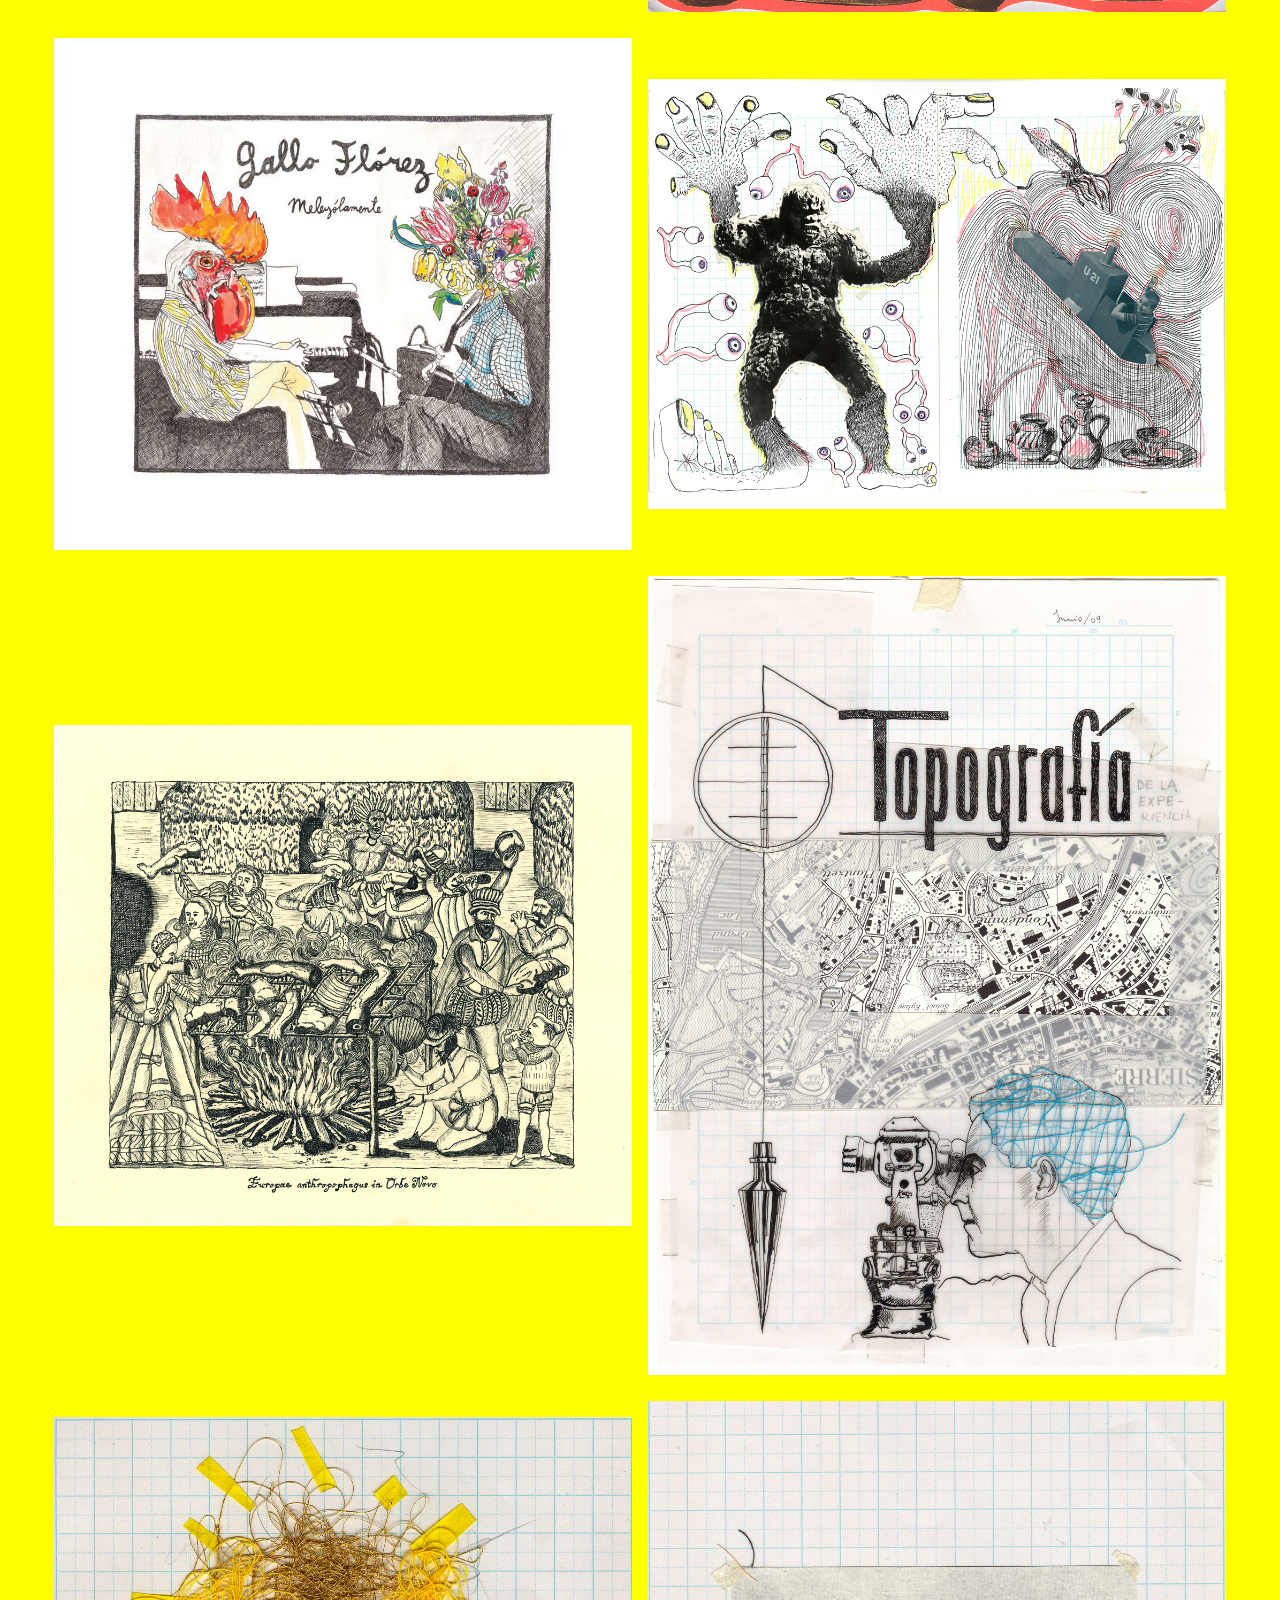
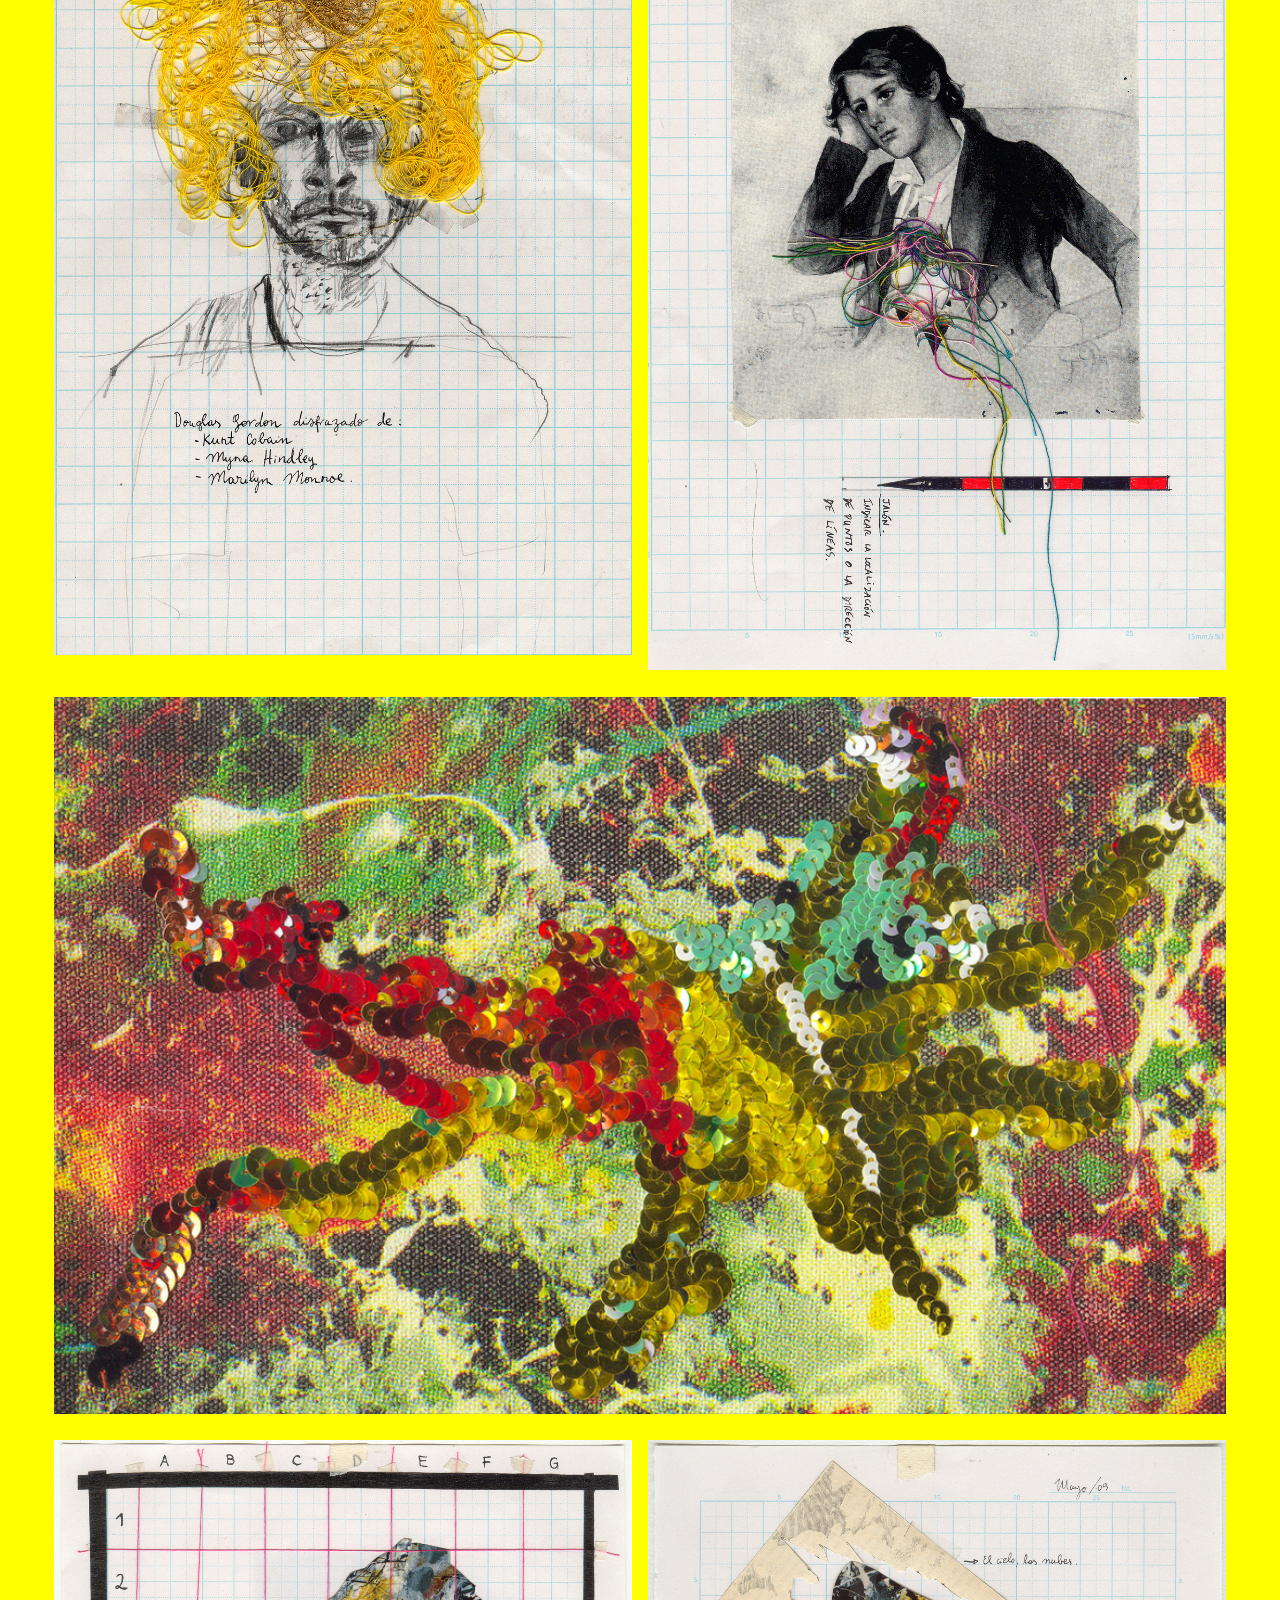
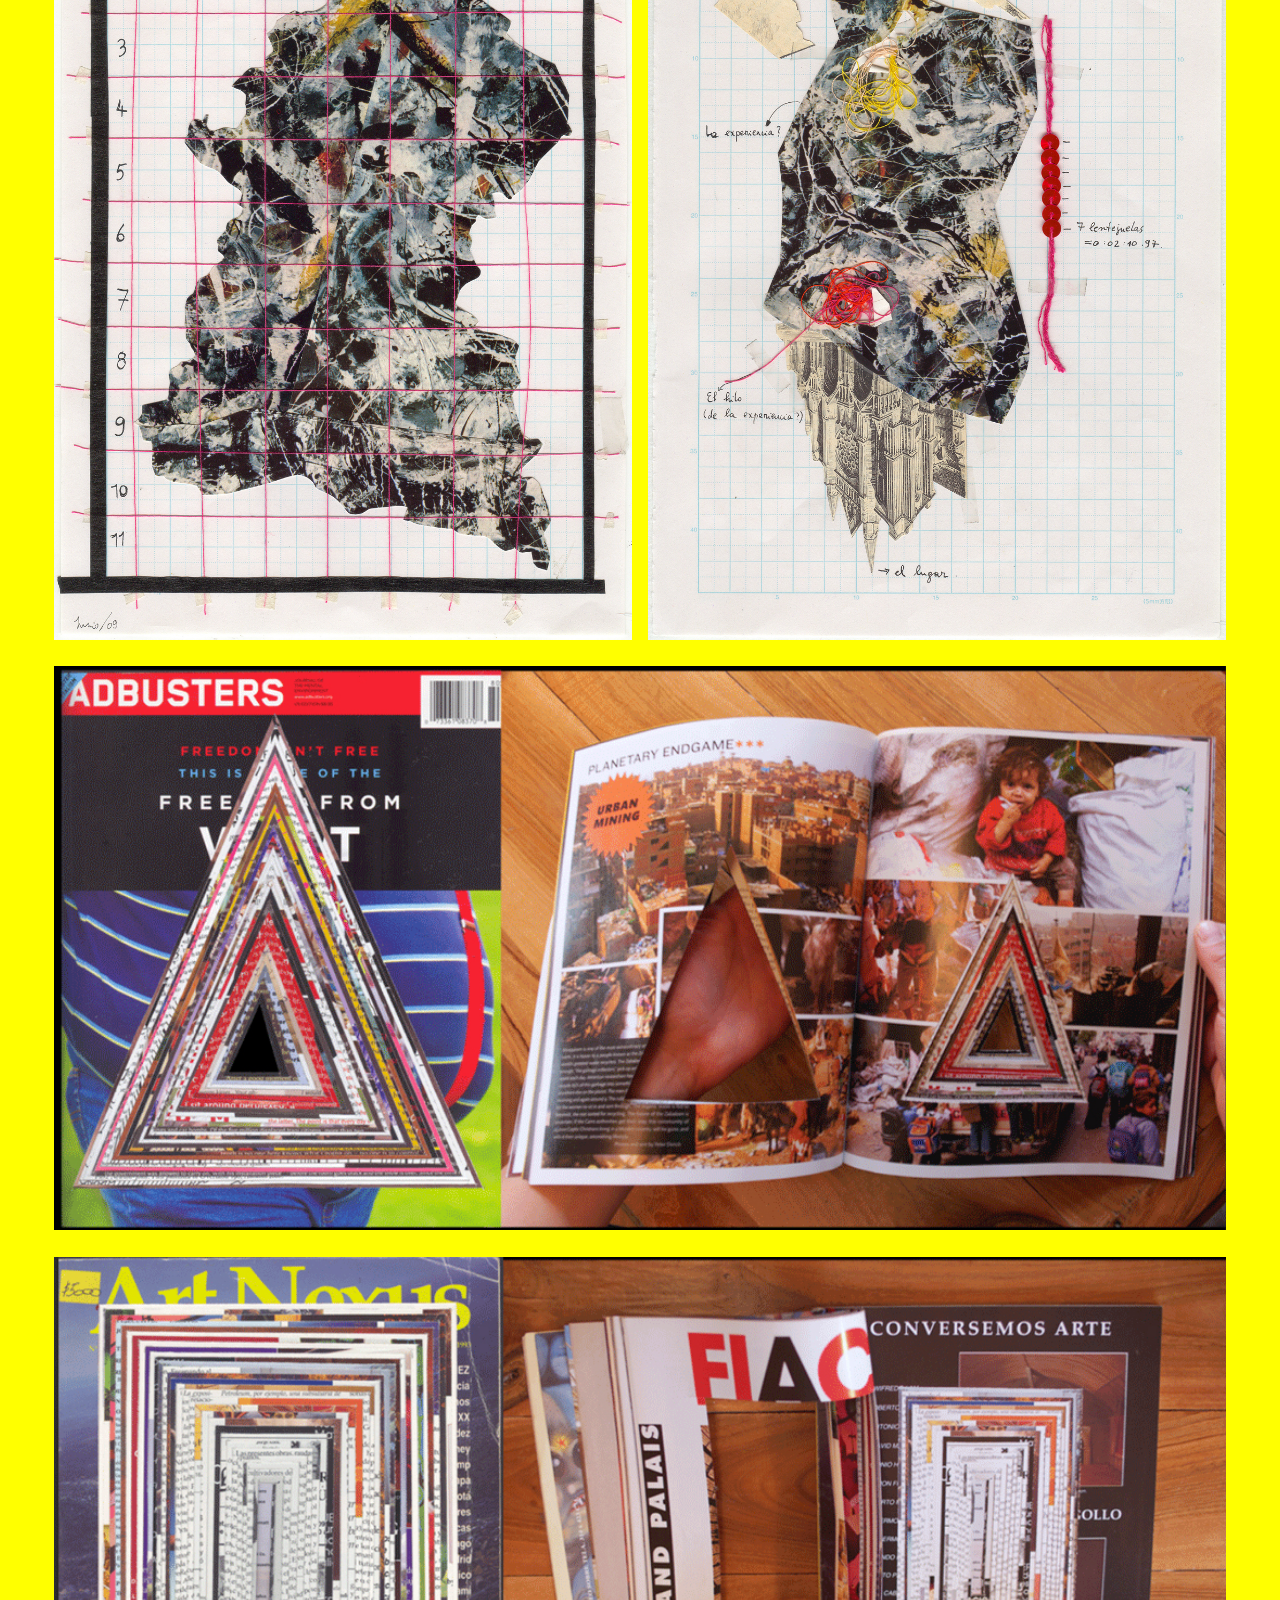
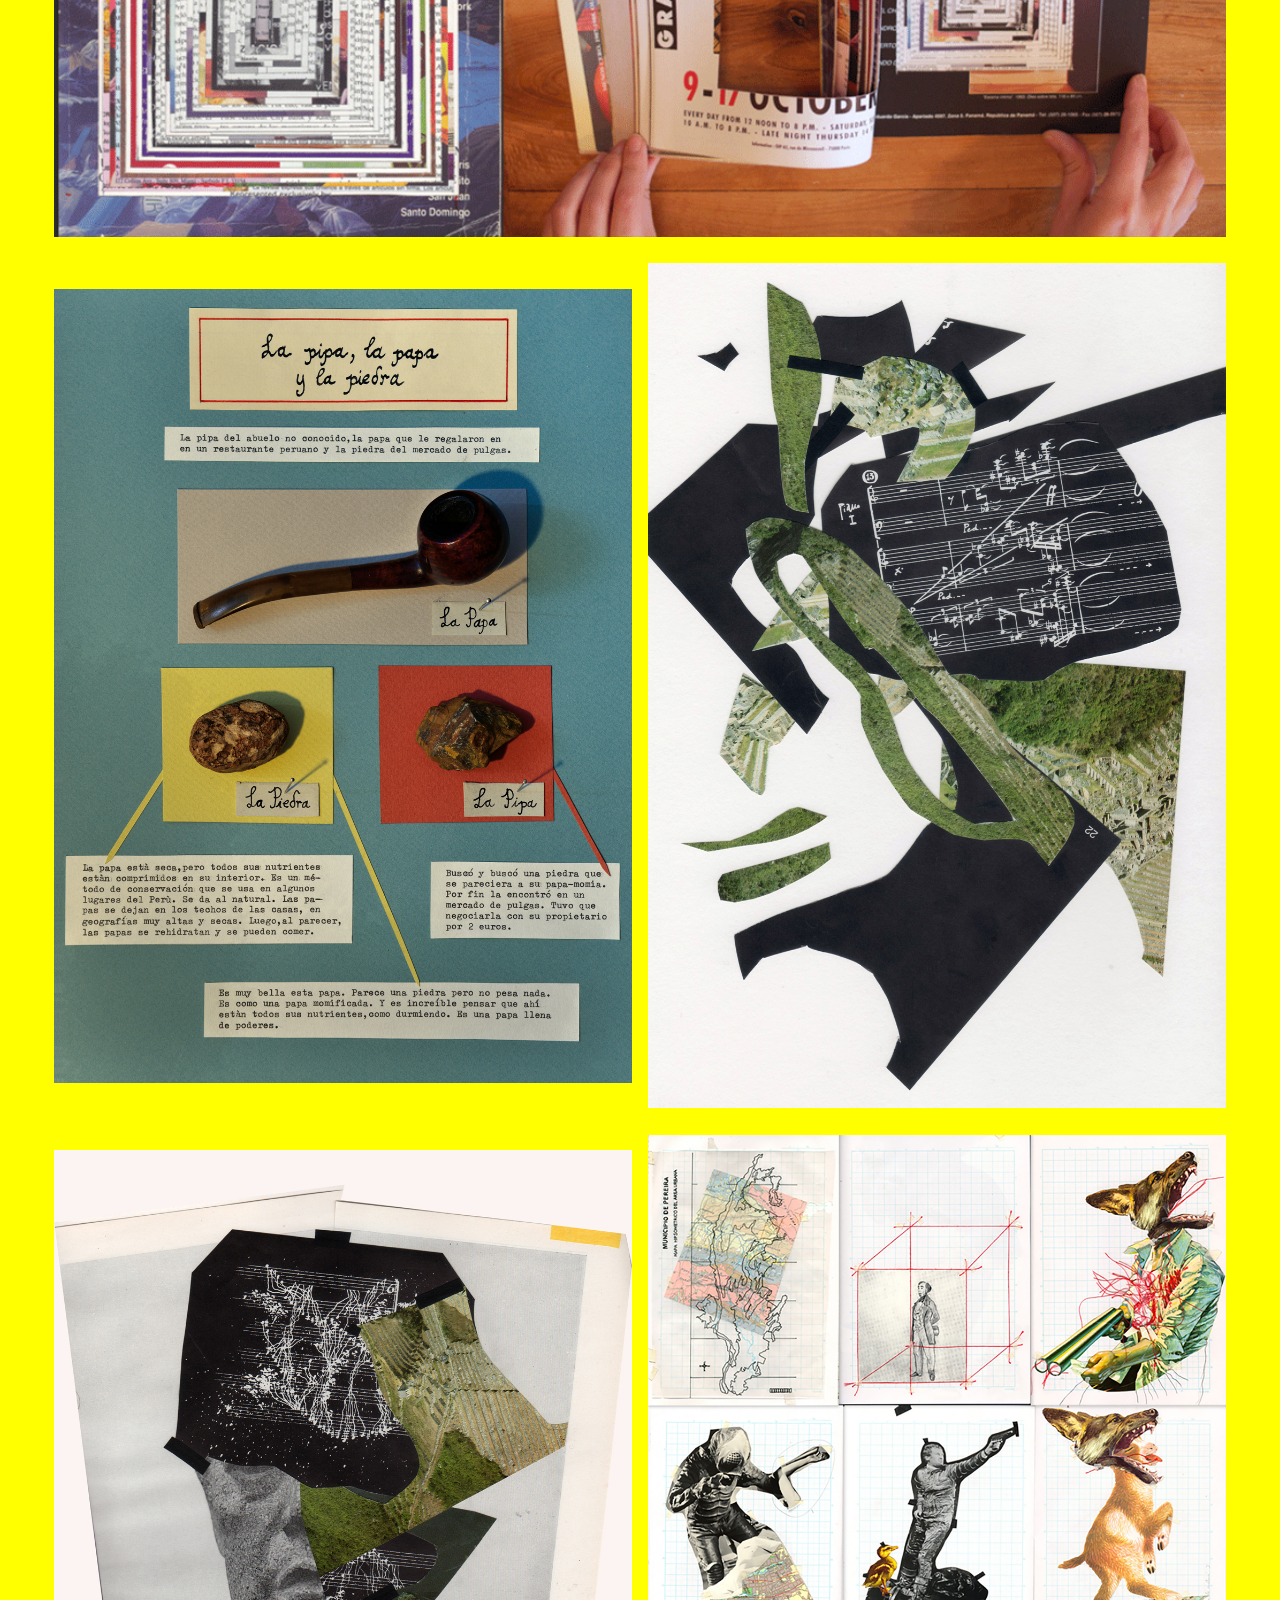
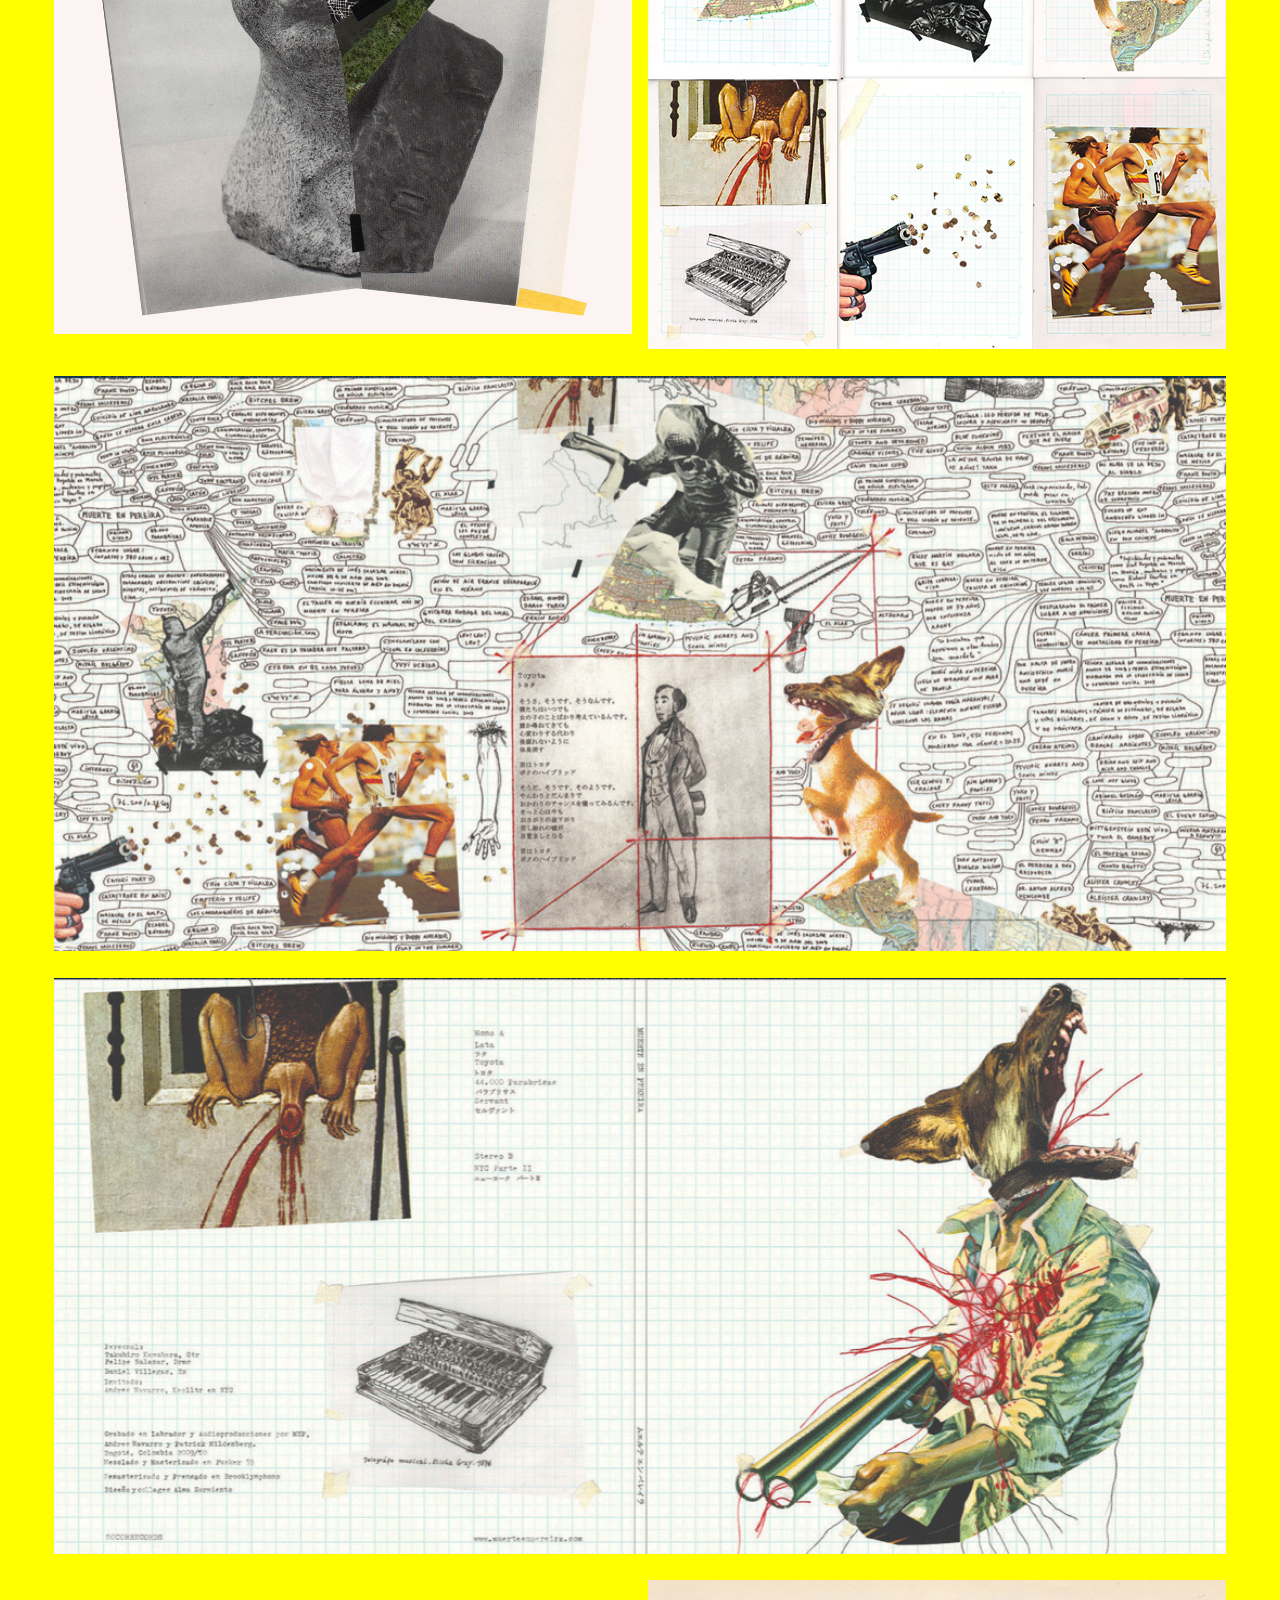
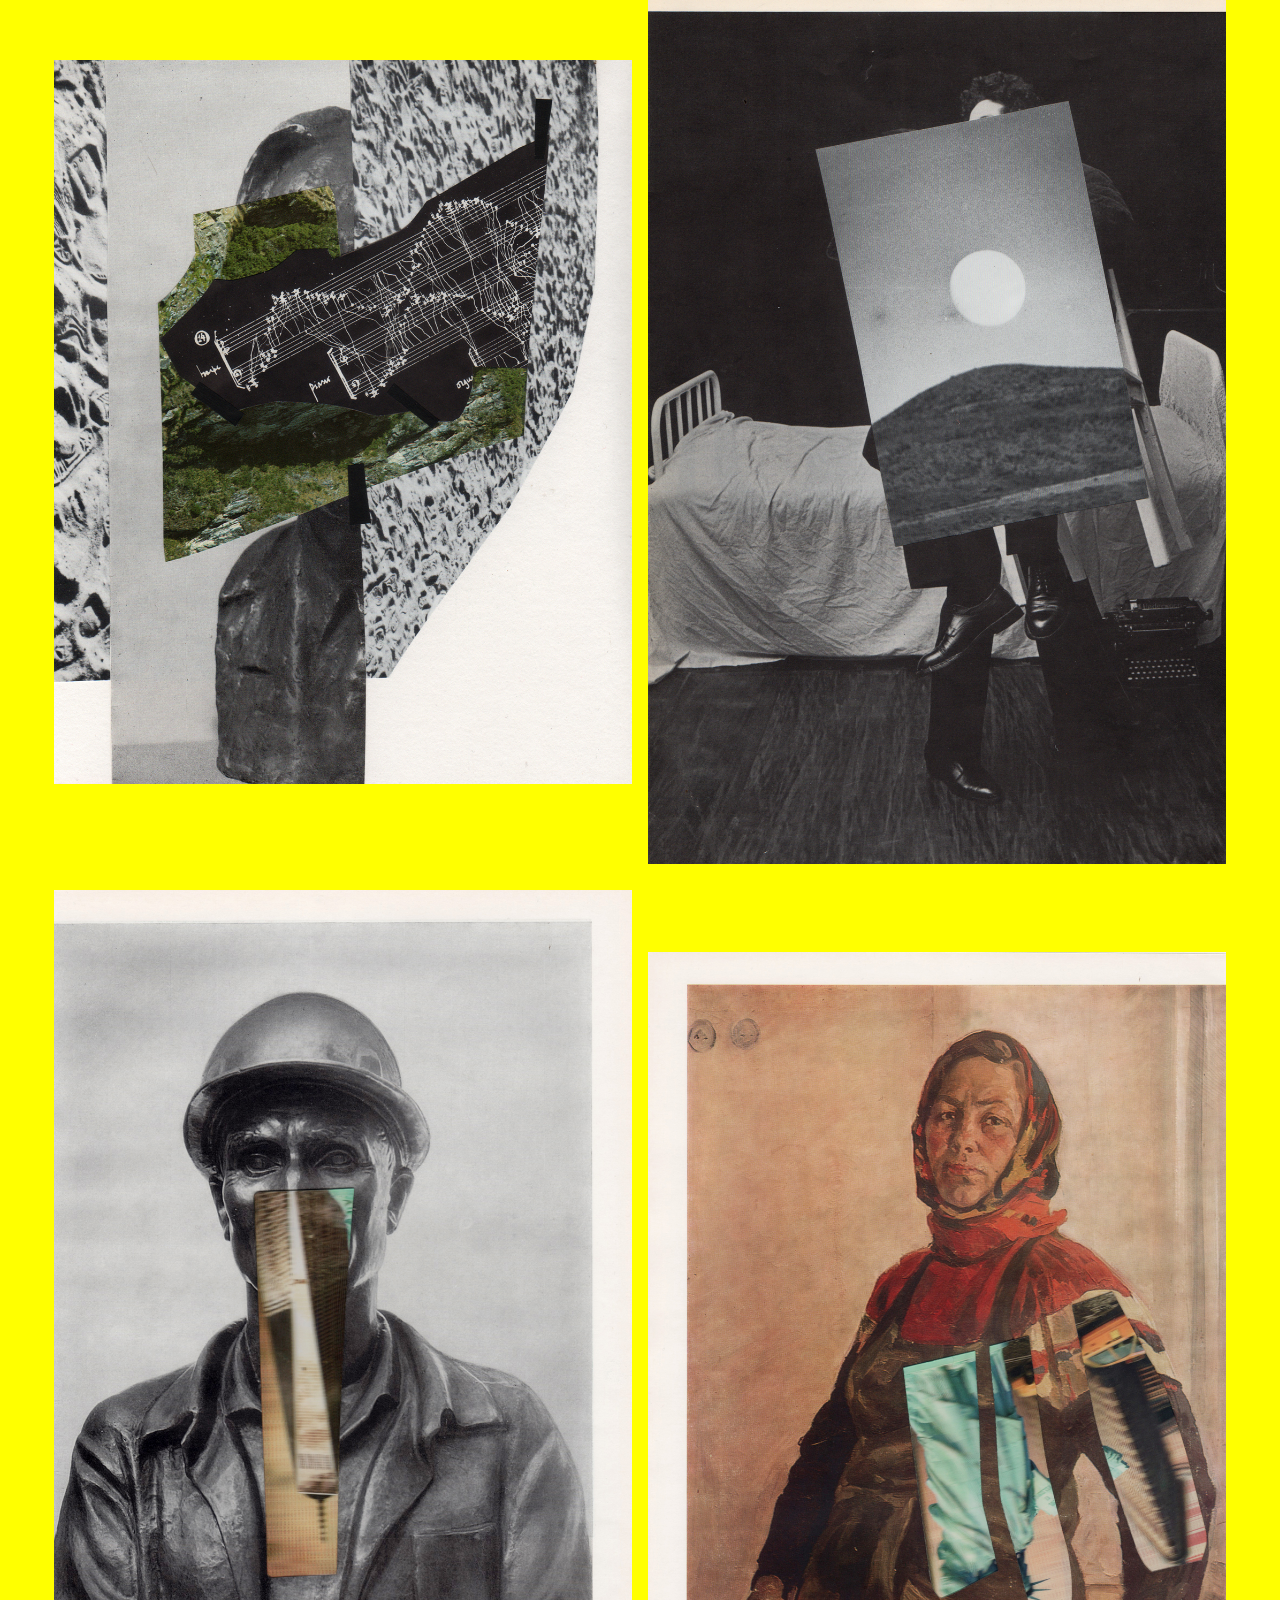
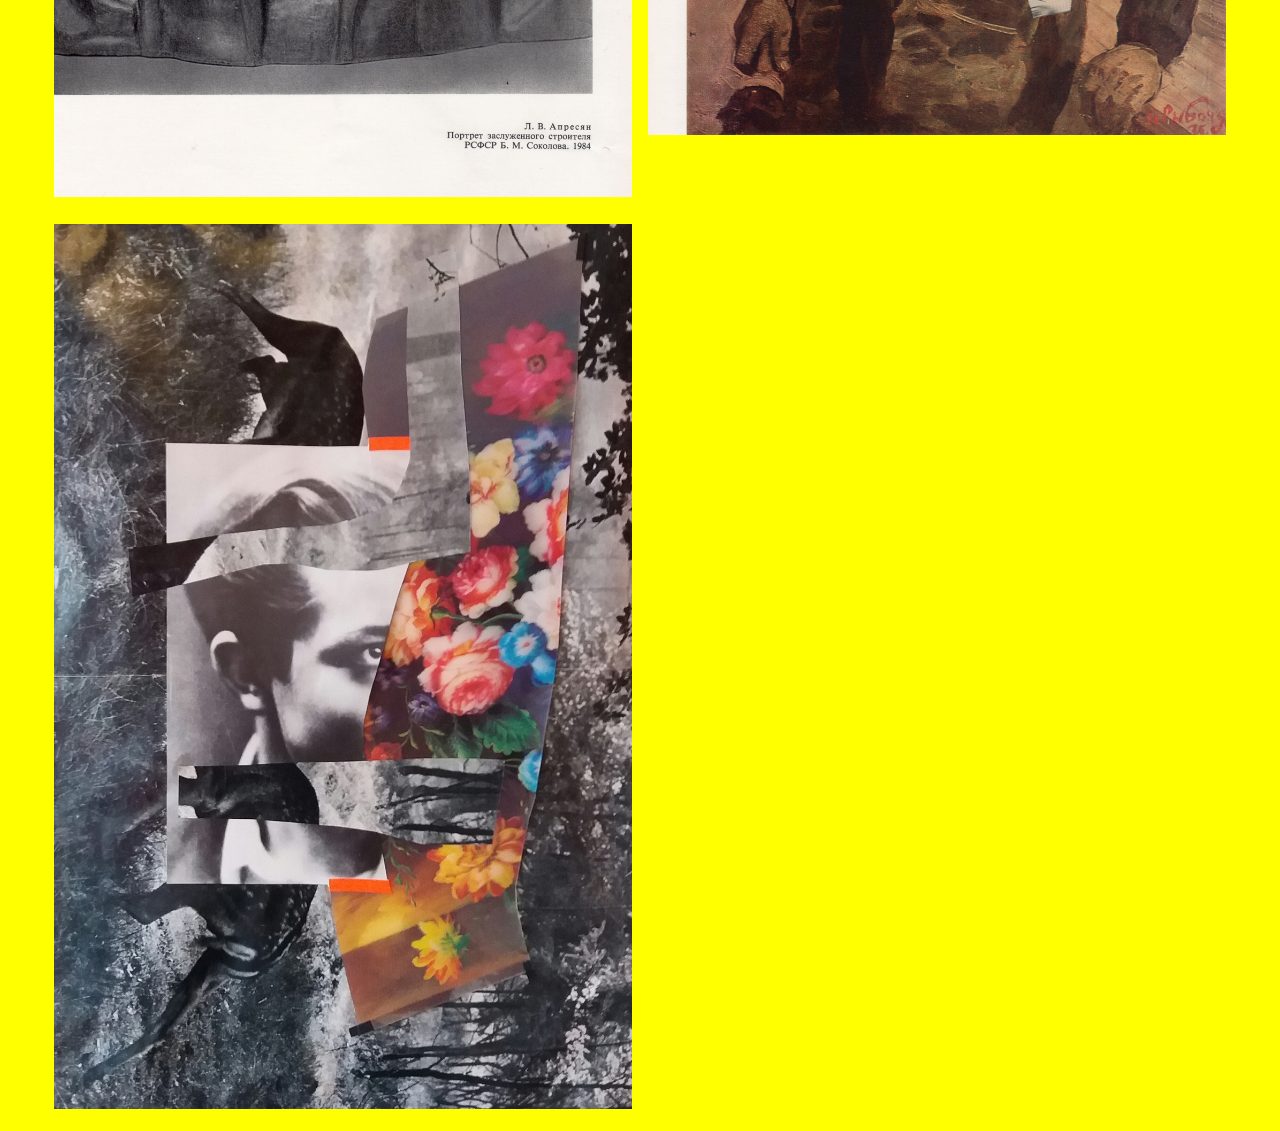
==== commit cec1a4d8: "Add files via upload" ====
--- a/2000- estetica general de la fascinacion.html
+++ b/2000- estetica general de la fascinacion.html
@@ -4,7 +4,7 @@
 <head>
   <meta charset="utf-8">
   <meta name="viewport" content="width=device-width, initial-scale=1, shrink-to-fit=no">
-  <link rel="stylesheet" href="style proyectos.css">
+  <link rel="stylesheet" href="style reticulacollage.css">
 
 
   <title>Alma Sarmiento</title>
@@ -43,101 +43,69 @@
     </div>
     <div id="espaciofotos">
 
-      <img src="imagenes/collages/2000-2018/1.jpg" id="mltimg1" style= "max-height: 700px;"><br>
-      <p id="piedefoto"></p>
+      <span><img src="imagenes/collages/2000-2018/1.jpg"></span>
+    
+<span><img src="imagenes/collages/2000-2018/2.jpg"></span>
 
-       <img src="imagenes/collages/2000-2018/2.jpg" id="mltimg1" style= "max-height: 700px;"><br>
-      <p id="piedefoto"></p>
+<span><img src="imagenes/collages/2000-2018/3.jpg"></span>
 
-       <img src="imagenes/collages/2000-2018/3.jpg" id="mltimg1" style= "max-height: 700px;"><br>
-      <p id="piedefoto"></p>
+<span><img src="imagenes/collages/2000-2018/4.jpg"></span>
 
-       <img src="imagenes/collages/2000-2018/4.jpg" id="mltimg1" style= "max-height: 700px;"><br>
-      <p id="piedefoto"></p>
+<span><img src="imagenes/collages/2000-2018/5.jpg"></span>
 
-       <img src="imagenes/collages/2000-2018/5.jpg" id="mltimg1" style= "max-height: 700px;"><br>
-      <p id="piedefoto"></p>
+<span><img src="imagenes/collages/2000-2018/6.jpg"></span>
 
-       <img src="imagenes/collages/2000-2018/6.jpg" id="mltimg1" style= "max-height: 700px;"><br>
-      <p id="piedefoto"></p>
+<span><img src="imagenes/collages/2000-2018/7.jpg"></span>
 
-       <img src="imagenes/collages/2000-2018/7.jpg" id="mltimg1" style= "max-height: 700px;"><br>
-      <p id="piedefoto"></p>
+<span><img src="imagenes/collages/2000-2018/8.jpg"></span>
 
-       <img src="imagenes/collages/2000-2018/8.jpg" id="mltimg1" style= "max-height: 700px;"><br>
-      <p id="piedefoto"></p>
+<span><img src="imagenes/collages/2000-2018/9.jpg"></span>
 
-       <img src="imagenes/collages/2000-2018/9.jpg" id="mltimg1" style= "max-height: 700px;"><br>
-      <p id="piedefoto"></p>
+<span><img src="imagenes/collages/2000-2018/10.jpg"></span>
 
-       <img src="imagenes/collages/2000-2018/10.jpg" id="mltimg1" style= "max-height: 700px;"><br>
-      <p id="piedefoto"></p>
+<span><img src="imagenes/collages/2000-2018/11.jpg"></span>
 
-        <img src="imagenes/collages/2000-2018/11.jpg" id="mltimg1" style= "max-height: 700px;"><br>
-      <p id="piedefoto"></p>
+<span><img src="imagenes/collages/2000-2018/12.jpg"></span>
 
-        <img src="imagenes/collages/2000-2018/12.jpg" id="mltimg1" style= "max-height: 700px;"><br>
-      <p id="piedefoto"></p>
+<span><img src="imagenes/collages/2000-2018/13.jpg"></span>
 
-        <img src="imagenes/collages/2000-2018/13.jpg" id="mltimg1" style= "max-height: 700px;"><br>
-      <p id="piedefoto"></p>
+<span><img src="imagenes/collages/2000-2018/14.jpg"></span>
 
-        <img src="imagenes/collages/2000-2018/14.jpg" id="mltimg1" style= "max-height: 700px;"><br>
-      <p id="piedefoto"></p>
+<span><img src="imagenes/collages/2000-2018/15.jpg"></span>
 
-        <img src="imagenes/collages/2000-2018/15.jpg" id="mltimg1" style= "max-height: 700px;"><br>
-      <p id="piedefoto"></p>
+<span class="imagenancha"><img src="imagenes/collages/2000-2018/19.jpg"></span>
 
-        <img src="imagenes/collages/2000-2018/16.jpg" id="mltimg1" style= "max-height: 700px;"><br>
-      <p id="piedefoto"></p>
+<span><img src="imagenes/collages/2000-2018/16.jpg"></span>
 
-        <img src="imagenes/collages/2000-2018/17.jpg" id="mltimg1" style= "max-height: 700px;"><br>
-      <p id="piedefoto"></p>
+<span><img src="imagenes/collages/2000-2018/17.jpg"></span>
 
-        <img src="imagenes/collages/2000-2018/18.jpg" id="mltimg1" style= "max-height: 700px;"><br>
-      <p id="piedefoto"></p>
+<span><img src="imagenes/collages/2000-2018/18.jpg"></span>
 
-        <img src="imagenes/collages/2000-2018/19.jpg" id="mltimg1" style= "max-height: 700px;"><br>
-      <p id="piedefoto"></p>
+<span class="imagenancha"><img src="imagenes/collages/2000-2018/20.jpg"></span>
 
-       <img src="imagenes/collages/2000-2018/20.jpg" id="mltimg1" style= "max-height: 700px;"><br>
-      <p id="piedefoto"></p>
+<span class="imagenancha"><img src="imagenes/collages/2000-2018/21.jpg"></span>
 
-       <img src="imagenes/collages/2000-2018/21.jpg" id="mltimg1" style= "max-height: 700px;"><br>
-      <p id="piedefoto"></p>
+<span><img src="imagenes/collages/2000-2018/25.jpg"></span>
+      
+<span><img src="imagenes/collages/2000-2018/26.jpg"></span>
 
-       <img src="imagenes/collages/2000-2018/22.jpg" id="mltimg1" style= "max-height: 700px;"><br>
-      <p id="piedefoto"></p>
+<span><img src="imagenes/collages/2000-2018/27.jpg"></span>
 
-       <img src="imagenes/collages/2000-2018/23.jpg" id="mltimg1" style= "max-height: 700px;"><br>
-      <p id="piedefoto"></p>
+<span><img src="imagenes/collages/2000-2018/22.jpg"></span>
 
-       <img src="imagenes/collages/2000-2018/24.jpg" id="mltimg1" style= "max-height: 700px;"><br>
-      <p id="piedefoto"></p>
+<span class="imagenancha"><img src="imagenes/collages/2000-2018/23.jpg"></span>
 
-       <img src="imagenes/collages/2000-2018/25.jpg" id="mltimg1" style= "max-height: 700px;"><br>
-      <p id="piedefoto"></p>
+<span class="imagenancha"><img src="imagenes/collages/2000-2018/24.jpg"></span>
 
-      <img src="imagenes/collages/2000-2018/26.jpg" id="mltimg1" style= "max-height: 700px;"><br>
-      <p id="piedefoto"></p>
+<span><img src="imagenes/collages/2000-2018/28.jpg"></span>
 
-      <img src="imagenes/collages/2000-2018/27.jpg" id="mltimg1" style= "max-height: 700px;"><br>
-      <p id="piedefoto"></p>
+<span><img src="imagenes/collages/2000-2018/29.jpg"></span>
 
-      <img src="imagenes/collages/2000-2018/28.jpg" id="mltimg1" style= "max-height: 700px;"><br>
-      <p id="piedefoto"></p>
+<span><img src="imagenes/collages/2000-2018/30.jpg"></span>
 
-      <img src="imagenes/collages/2000-2018/29.jpg" id="mltimg1" style= "max-height: 700px;"><br>
-      <p id="piedefoto"></p>
+<span><img src="imagenes/collages/2000-2018/32.jpg"></span>
 
-      <img src="imagenes/collages/2000-2018/30.jpg" id="mltimg1" style= "max-height: 700px;"><br>
-      <p id="piedefoto"></p>
-
-      <img src="imagenes/collages/2000-2018/32.jpg" id="mltimg1" style= "max-height: 700px;"><br>
-      <p id="piedefoto"></p>
-
-      <img src="imagenes/collages/2000-2018/33.jpg" id="mltimg1" style= "max-height: 700px;"><br>
-      <p id="piedefoto"></p>
+<span><img src="imagenes/collages/2000-2018/33.jpg"></span>      
 
     </div>
 
--- a/style reticulacollage.css
+++ b/style reticulacollage.css
@@ -0,0 +1,497 @@
+*{ /* la estrella es un atributo
+	override cualquier cosa en el documento.
+	lo que esté referenciado a esta estrella será
+	a todos los elementos del html.*/
+	box-sizing: border-box;
+}
+
+img {
+  width: 100%;
+  height: 100%;
+object-fit: contain;
+}
+
+.contenedorvideo{
+	max-width: 1080px;
+	display: block;
+	margin: auto;
+}
+
+.contenedoraudio{
+	max-width: 1080px;
+	display: block;
+	margin: auto;
+}
+
+video {
+  width: 100%;
+	margin: auto;
+	display: block;
+}
+
+.contenedorvideo{   position: relative;
+    padding-bottom: 56.25%; /* 16:9 aspect ratio */
+    height: 0;
+    overflow: hidden;
+    max-width: 100%;}
+
+    .contenedorvideo iframe{position: absolute;
+    top: 0;
+    left: 0;
+    width: 100%;
+    height: 100%;}
+
+.iframe-container{
+  position: relative;
+  left: 50%;
+transform: translateX(-50%);
+  max-width: 1080px;
+  padding-bottom: 56.25%; 
+  height: 0;
+}
+.iframe-container iframe{
+  position: absolute;
+ top: 50%;
+  left: 50%;
+  transform: translate(-50%, -50%);
+  width: 100%;
+  height: 100%;
+}
+
+
+@media only screen
+  and (max-width: 374px) {
+    video {
+      display: none;
+    }
+}
+
+/* links*/
+
+a{
+  color: inherit;
+  text-decoration: underline;
+}
+
+a:hover {
+	color:rebeccapurple;
+  /*background-color: yellow;*/
+  text-decoration-line: line-through;
+}
+
+a:active {
+  color: whitesmoke;}
+
+
+
+#rastrerovolador a {text-decoration: none}
+
+h2 {
+	font-size: 16px;
+}
+
+h3 {
+  font-size: 36px;
+}
+
+p {margin: 10px;
+}
+
+/* barra de audio*/
+
+.barraudio {
+  width: 100%;
+}
+
+audio::-webkit-media-controls-panel {
+  background-color: none;
+}
+
+audio::-webkit-media-controls-timeline {
+  background-color: none;
+  border-radius: 25px;
+  margin-left: 10px;
+  margin-right: 10px;
+}
+
+/* fin barra de audio*/
+
+/* cuerpo*/
+
+body {
+  margin: 0;
+	font-size: 1em;
+	overflow: auto;
+	text-align: justify;
+  line-height: 1.5;
+	font-family: sans-serif;
+	font-style: normal;
+  background-color: yellow;
+  -webkit-tap-highlight-color: transparent; /* Makes the highlight invisible */
+}
+
+
+#headervolador{color: black;
+  float: left;
+text-align: center;
+font-weight: bold;
+width: 10%;
+margin-left: 1%;
+position: fixed;
+z-index: 99;
+}
+
+/* Esto no se usa pero está bien tenerlo por ahí sin ser borrado
+#headervoladorcentro{color: grey;
+  background-color: teal;
+  font-size: 10pt;
+  clear: both;
+text-align: center;
+font-weight: bold;
+margin: auto;
+width: 100%;
+position: fixed;
+z-index: 0;
+}
+*/
+
+#headervolador2{color: blue;
+  font-size: 1.5em;
+text-align: center;
+font-weight: bold;
+margin-left: 90%;
+width: 10%;
+position: fixed;
+z-index: 96;
+}
+
+.container{
+    display:grid;
+  height: 100vh;
+  grid-template-columns: 1fr 1fr 1fr 1fr 1fr 1fr;
+  grid-template-rows:  1fr 1fr 1fr 1fr 1fr;
+  grid-template-areas: " fichatecesp fichatecesp dhkjas fichateceng fichateceng klasdlk"
+                       " descripcionesp descripcionesp descripcionesp descripcioneng descripcioneng descripcioneng"
+                       "espaciofotos espaciofotos espaciofotos espaciofotos espaciofotos espaciofotos";
+  grid-gap: .5rem;
+  }
+ 
+#tituloproy{
+  font-size: 2em;
+  margin-left: 1%;
+  line-height: 1;
+  color: rebeccapurple;
+  position: fixed;
+  grid-area: tituloproy;}
+
+#fichatecesp{
+  font-family: monospace;
+  padding: 5%;
+  margin-bottom: 0%;
+  font-size: 1opt;
+  text-align: left;
+  grid-area: fichatecesp;
+}
+#fichateceng{
+  font-family: monospace;
+   padding: 5%;
+   margin-bottom: 0%;
+  font-size: 1opt;
+  text-align: left;
+  color: grey;
+  grid-area: fichateceng;
+}
+
+#descripcionesp{
+  margin-left: 10%;
+  max-width: 80%;
+	text-align: left;
+  font-family: sans-serif;
+  grid-area: descripcionesp;}
+
+#descripcioneng{
+   margin-left: 10%;
+  max-width: 80%;
+	text-align: left;
+ font-family: sans-serif;
+  color: grey;
+  grid-area: descripcioneng;}
+
+#espaciofotos{
+  grid-area: espaciofotos;
+  margin: 3%;
+  margin-top: 2%;
+  height: 100%;
+  --gap: 16px;
+
+  --row-height: 800px;
+
+  box-sizing: border-box;
+  padding: var(--gap);
+
+
+  display: grid;
+  grid-auto-flow: dense;
+  grid-template-columns: repeat(3, 1fr); 
+  gap: var(--gap);
+}
+
+.imagenancha{grid-column: span 2;}
+
+
+ 
+
+  #contenidoadicional{
+  background-color: transparent;
+  grid-area: contenidoadicional;
+}
+
+#piedefoto{
+  font-family: monospace;
+  text-align: left;
+position: relative; 
+ color: black;
+ max-width: 720px;
+  margin: 0 auto;
+  margin-top: -1%;
+  margin-bottom: 2.5%;
+  font-size: 10pt;
+}
+
+#contenedorcorrespondencia{
+  background-color: transparent;
+  position: relative;
+  max-height: 100%;
+  clear: both;
+}
+
+  #descripcionintermedia{
+    color: black;
+    background-color: rgba(255, 255, 255, 0.4);
+    padding: 3%;
+  margin-bottom: 3%;
+  width: 48%;
+  text-align: left;
+  font-family: monospace;
+float: left;}
+
+#descripcionintermediaalma{
+    color: cornsilk;
+    background-color: rgba(0, 0, 1, 0.4);
+    padding: 3%;
+  margin-bottom: 3%;
+  width: 48%;
+  text-align: left;
+  font-family: monospace;
+float: left;}
+
+   #descripcionintermedia2{
+  color: grey;
+  margin-bottom: 3%;
+  padding: 3%;
+  background-color: rgba(255, 255, 255, 0.4);
+ width: 48%;
+  text-align: left;
+  font-family: monospace;
+float: right;}
+
+ #descripcionintermedia2alma{
+  color: lightgrey;
+  margin-bottom: 3%;
+  padding: 3%;
+  background-color: rgba(0, 0, 1, 0.4);
+ width: 48%;
+  text-align: left;
+  font-family: monospace;
+float: right;}
+
+
+#gifduelos{
+  }
+
+/* Imágenes MLT */
+#mltimg1{max-height: 800px;}
+#mltimg2{max-height: 800px;}
+#mltimg3{max-height: 800px;}
+#mltimg4{max-height: 800px;}
+#mltimg5{max-height: 800px;}
+#mltimg6{max-height: 800px;}
+#mltimg7{max-height: 800px;}
+#mltimg8{max-height: 800px;}
+#mltimg9{max-height: 800px;}
+#mltimg10{max-height: 800px;}
+#mltimg11{max-height: 800px;}
+#mltimg12{max-height: 800px;}
+#mltimg13{max-height: 800px;}
+#mltimg14{max-height: 800px;}
+
+
+
+
+@media (max-width: 1550px){
+
+
+
+	#fichatecesp{
+    font-size: 10pt;
+	max-width: 95%;
+	}
+	#fichateceng{
+      font-size: 10pt;
+	  max-width: 95%;
+	}
+
+  body {
+  font-size: 12pt;
+}
+
+#descripcionesp{
+  margin-left: 0%;
+  font-size: 12pt;
+  max-width: 100%;
+  text-align: left;
+  font-family: sans-serif;
+  grid-area: descripcionesp;}
+
+#descripcioneng{
+  margin-left: 0%;
+  font-size: 12pt;
+  max-width: 100%;
+  margin-bottom: 7%;
+  text-align: left;
+ font-family: sans-serif;
+  color: grey;
+  grid-area: descripcioneng;}
+
+
+  #descripcionintermedia{
+    margin: 5px;
+    font-size: 9pt;
+    line-height: 1.5;
+     margin-bottom: 5%;
+  width: 47%;
+  text-align: left;
+float: left;}
+
+#descripcionintermediaalma{
+ margin: 5px;
+    font-size: 9pt;
+    line-height: 1.5;
+    margin-bottom: 5%;
+  width: 47%;
+  text-align: left;
+float: left;}
+
+   #descripcionintermedia2{
+    margin: 5px;
+    font-size: 9pt;
+    line-height: 1.5;
+     margin-bottom: 5%;
+ width: 47%;
+  text-align: left;
+  clear: right;
+float: right;}
+
+#descripcionintermedia2alma{
+  margin: 5px;
+    font-size: 9pt;
+    line-height: 1.5;
+     margin-bottom: 5%;
+ width: 47%;
+  text-align: left;
+  clear: right;
+float: right;}
+
+#espaciofotos{
+  grid-template-columns: repeat(2, 1fr); 
+}
+
+
+
+@media (max-width: 720px){
+
+  body {
+  font-size: 10pt;
+  overflow: auto;
+  text-align: justify;
+  line-height: 1.5;
+}
+
+  .container{
+    grid-template-columns: 1fr 1fr;
+    grid-template-rows: 1fr 1fr 1fr 1fr 1fr 1fr;
+    grid-template-areas:
+                      "fichatecesp fichateceng"
+                       "descripcionesp descripcionesp"
+                      "descripcioneng descripcioneng"
+                      "espaciofotos espaciofotos";
+                     
+  }
+
+#descripcionesp{
+  margin-left: 0%;
+  font-size: 12pt;
+  max-width: 100%;
+  text-align: left;
+  font-family: sans-serif;
+  grid-area: descripcionesp;}
+
+#descripcioneng{
+  margin-left: 0%;
+  font-size: 12pt;
+  max-width: 100%;
+  margin-bottom: 7%;
+  text-align: left;
+ font-family: sans-serif;
+  color: grey;
+  grid-area: descripcioneng;}
+
+  #espaciofotos{
+  background-color: transparent;
+  grid-area: espaciofotos;
+  margin-top: 0%;
+  height: 100%;
+}
+
+  #headervolador{color: midnightblue;
+  text-align: right;
+  font-weight: bold;
+  width: 97.5%;
+  position: fixed;
+  top: 0%;
+}
+
+#headervolador2{color: blue;
+  font-size: 1.5em;
+text-align: center;
+font-weight: bold;
+margin-left: 85%;
+width: 10%;
+ margin-top: -.5%;
+position: fixed;
+z-index: 96;
+}
+
+#tituloproy{
+  font-size: 16pt;
+  margin-left: 0s%;
+  position: fixed;
+  grid-area: tituloproy;}
+
+#piedefoto{
+position: relative; 
+text-align: left;
+ color: black;
+ max-width: 1080px;
+  margin-top: -2%;
+  margin-left: 2%;
+  margin-bottom: 5%;
+  font-size: 9pt;
+}
+
+#espaciofotos{
+  grid-template-columns: repeat(1, 1fr); 
+   margin: 0%;
+}
+
+}
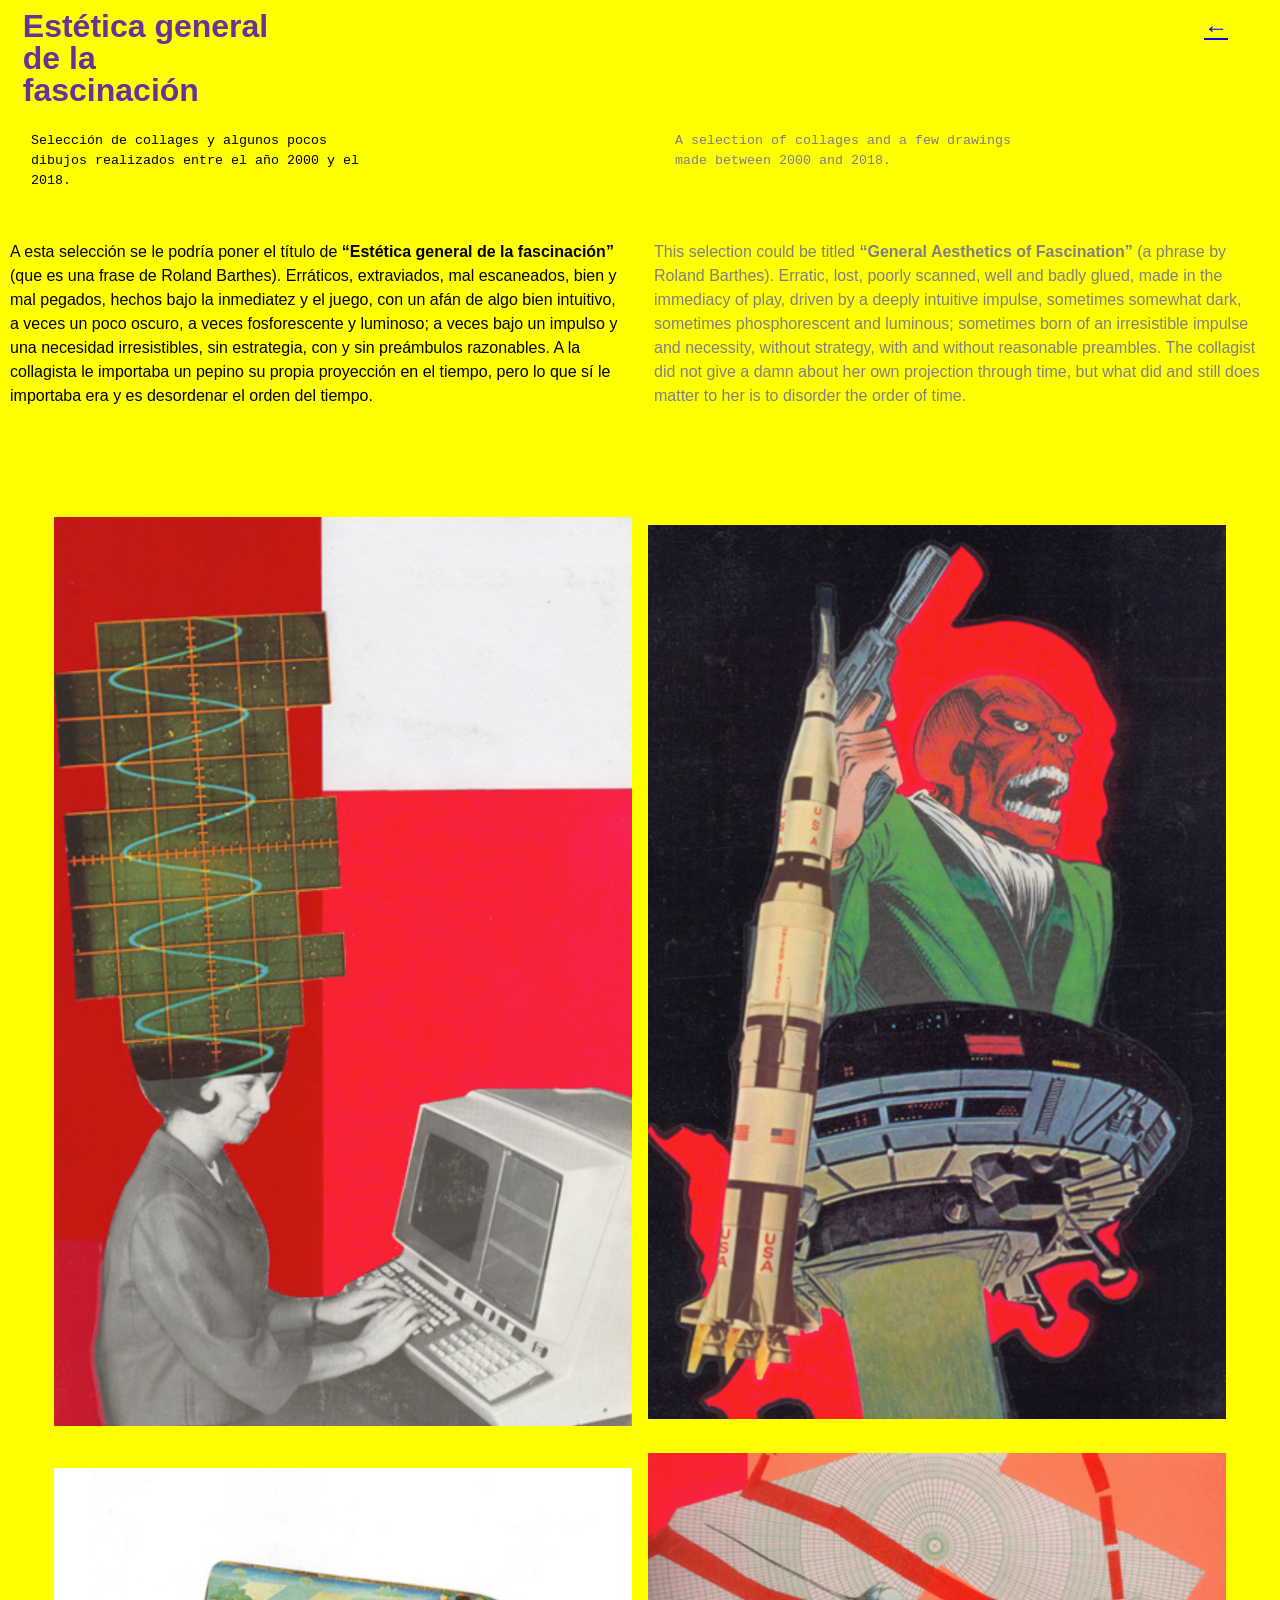
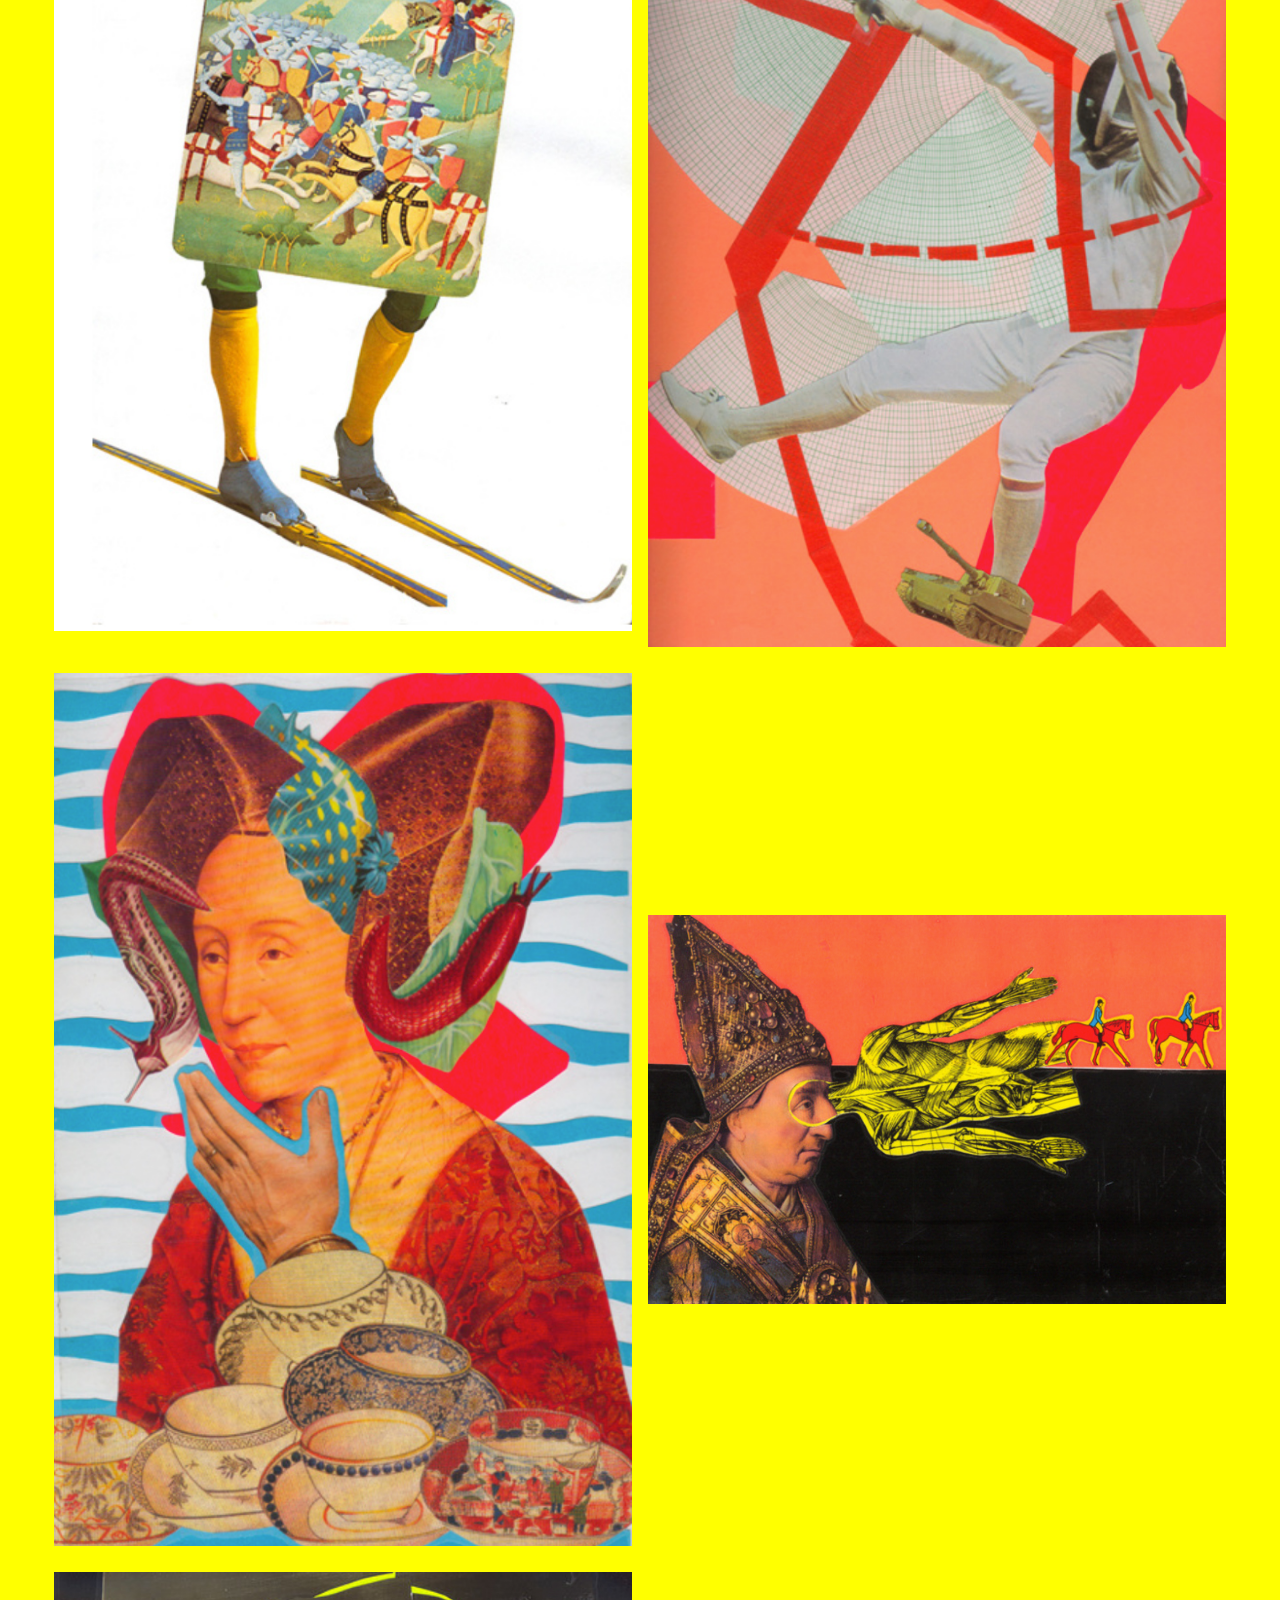
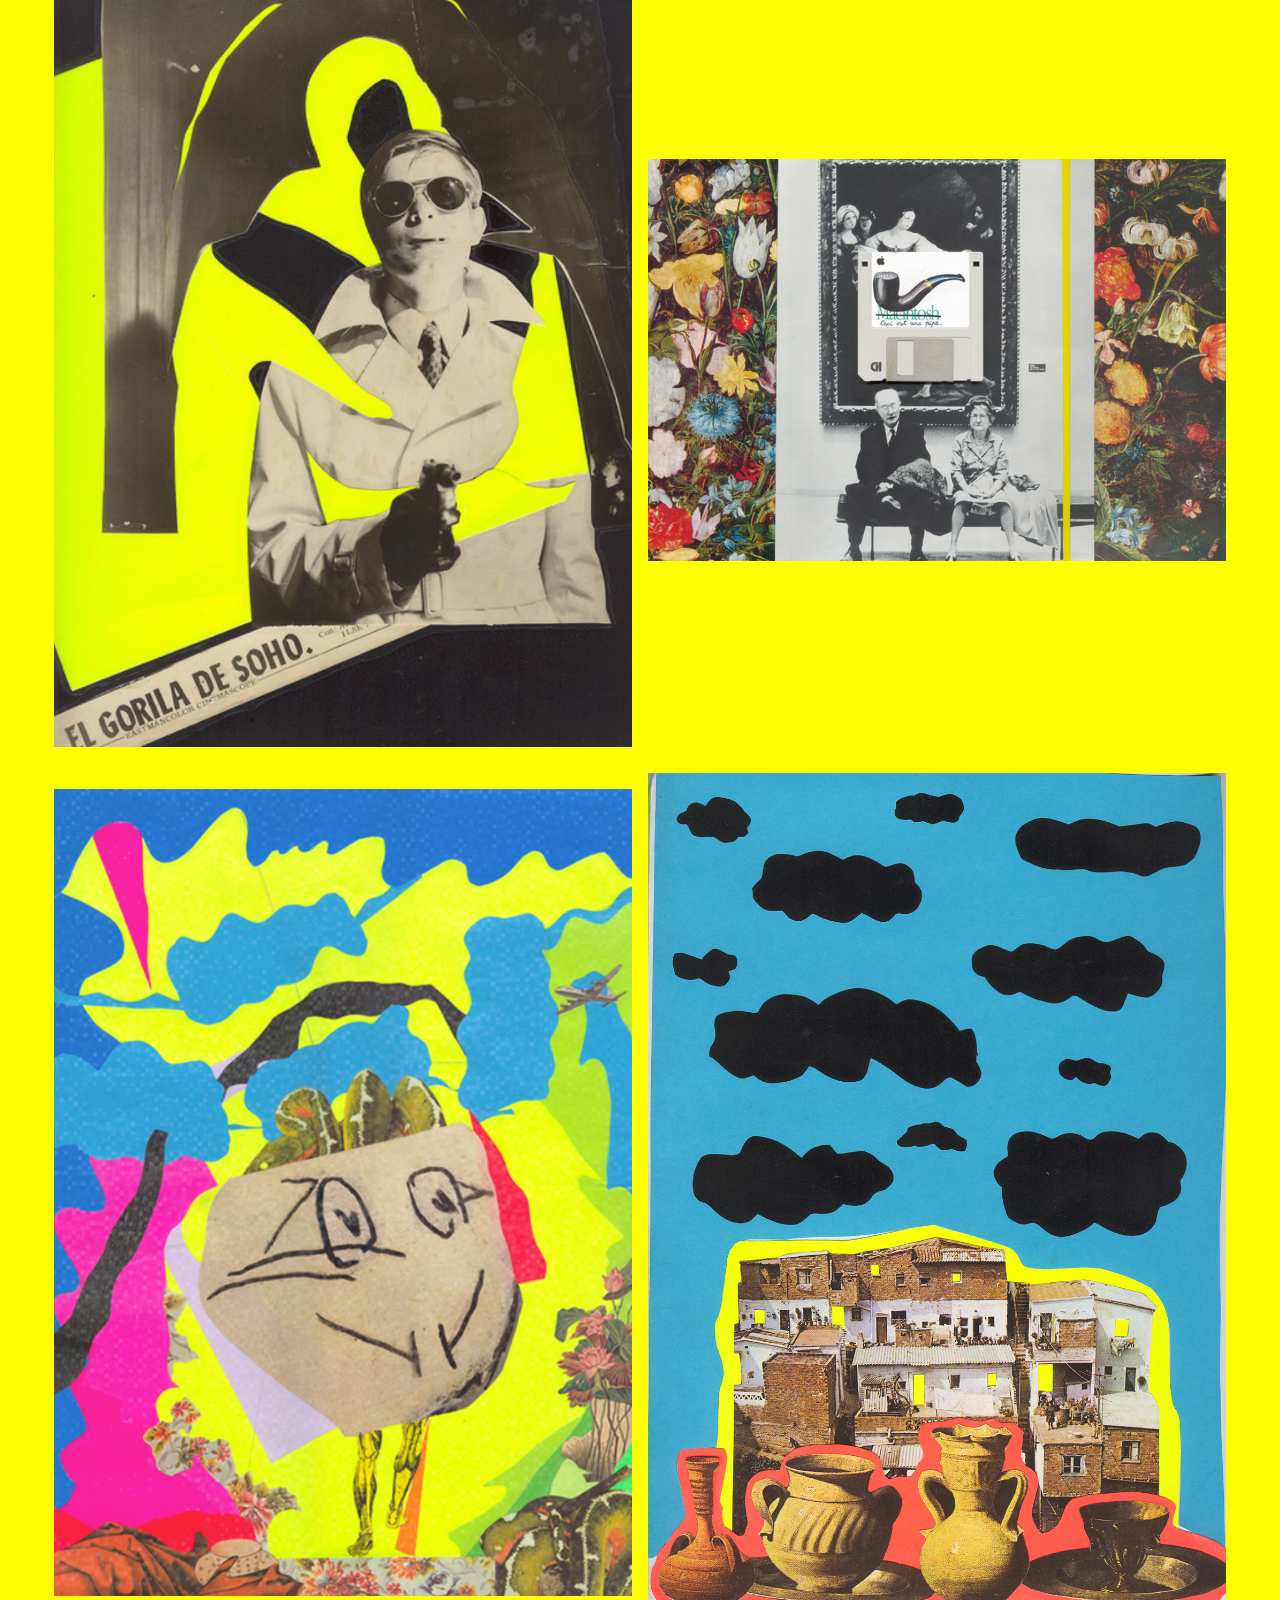
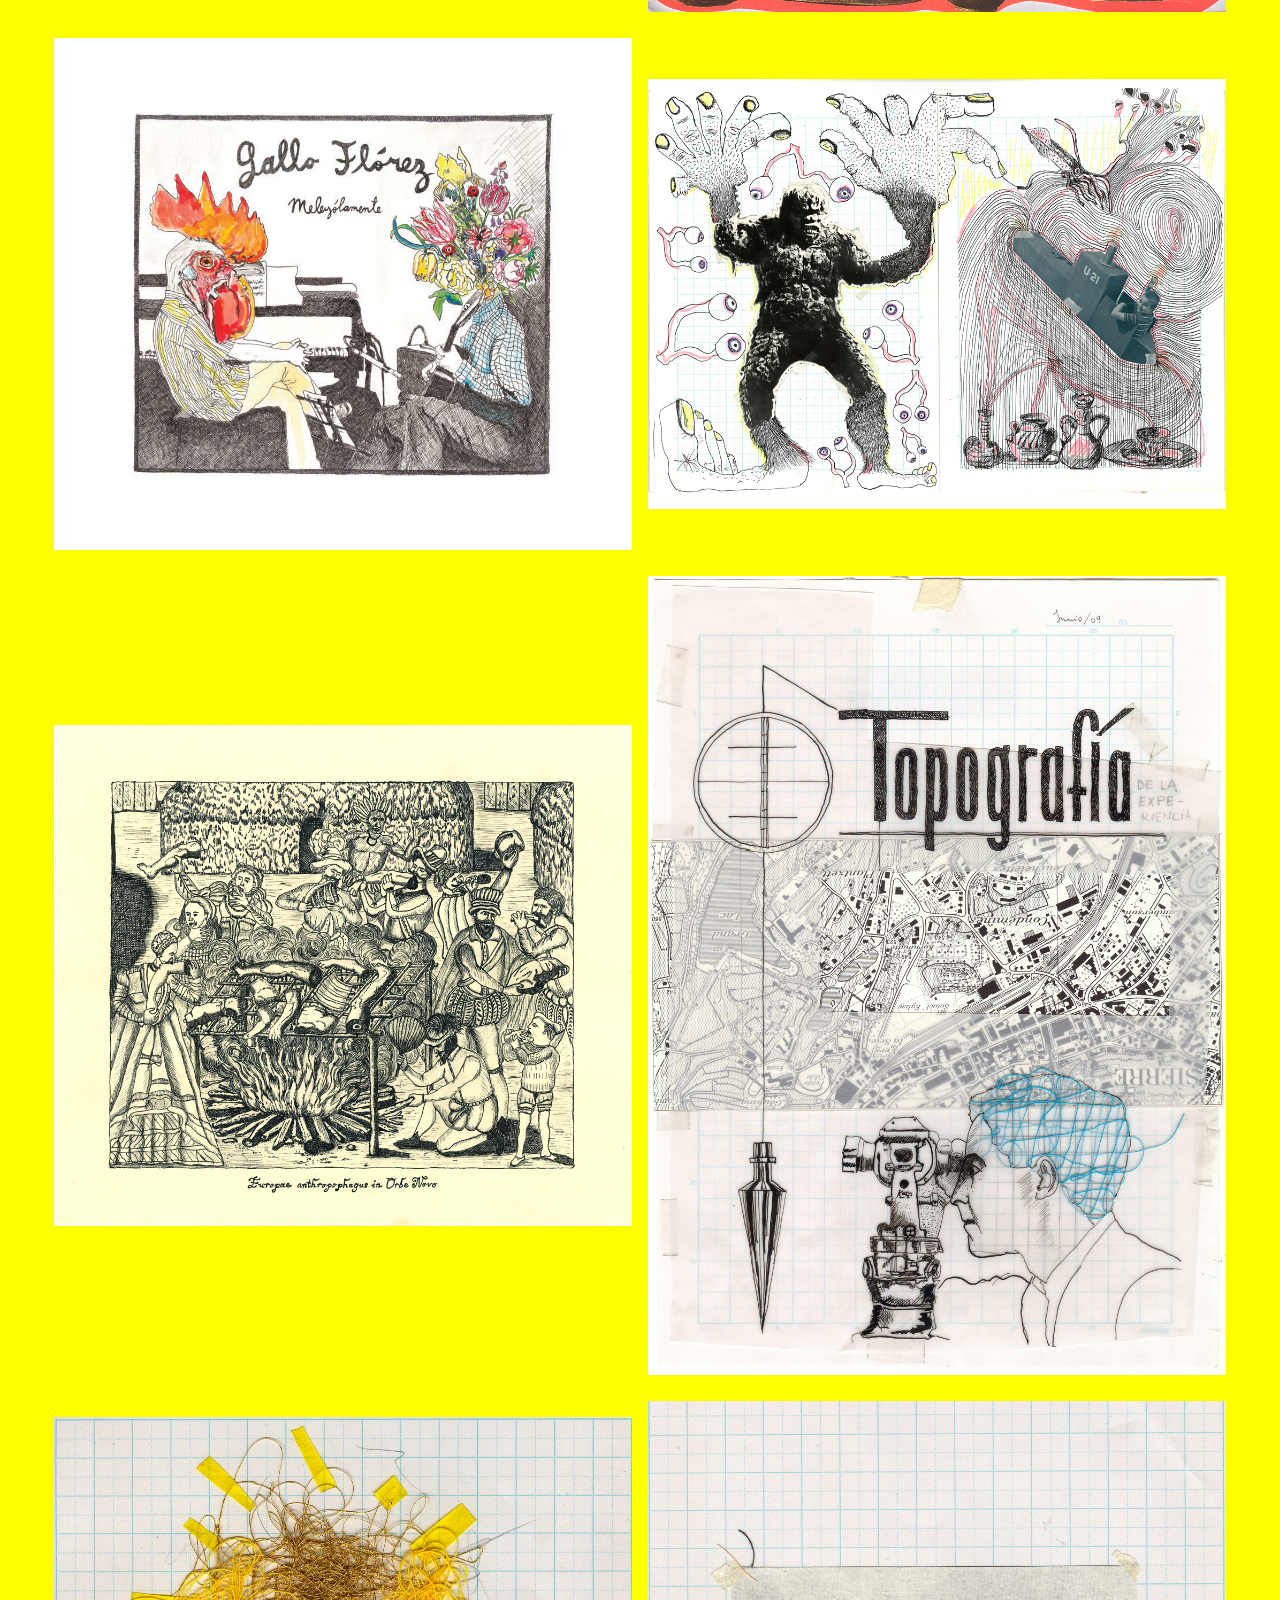
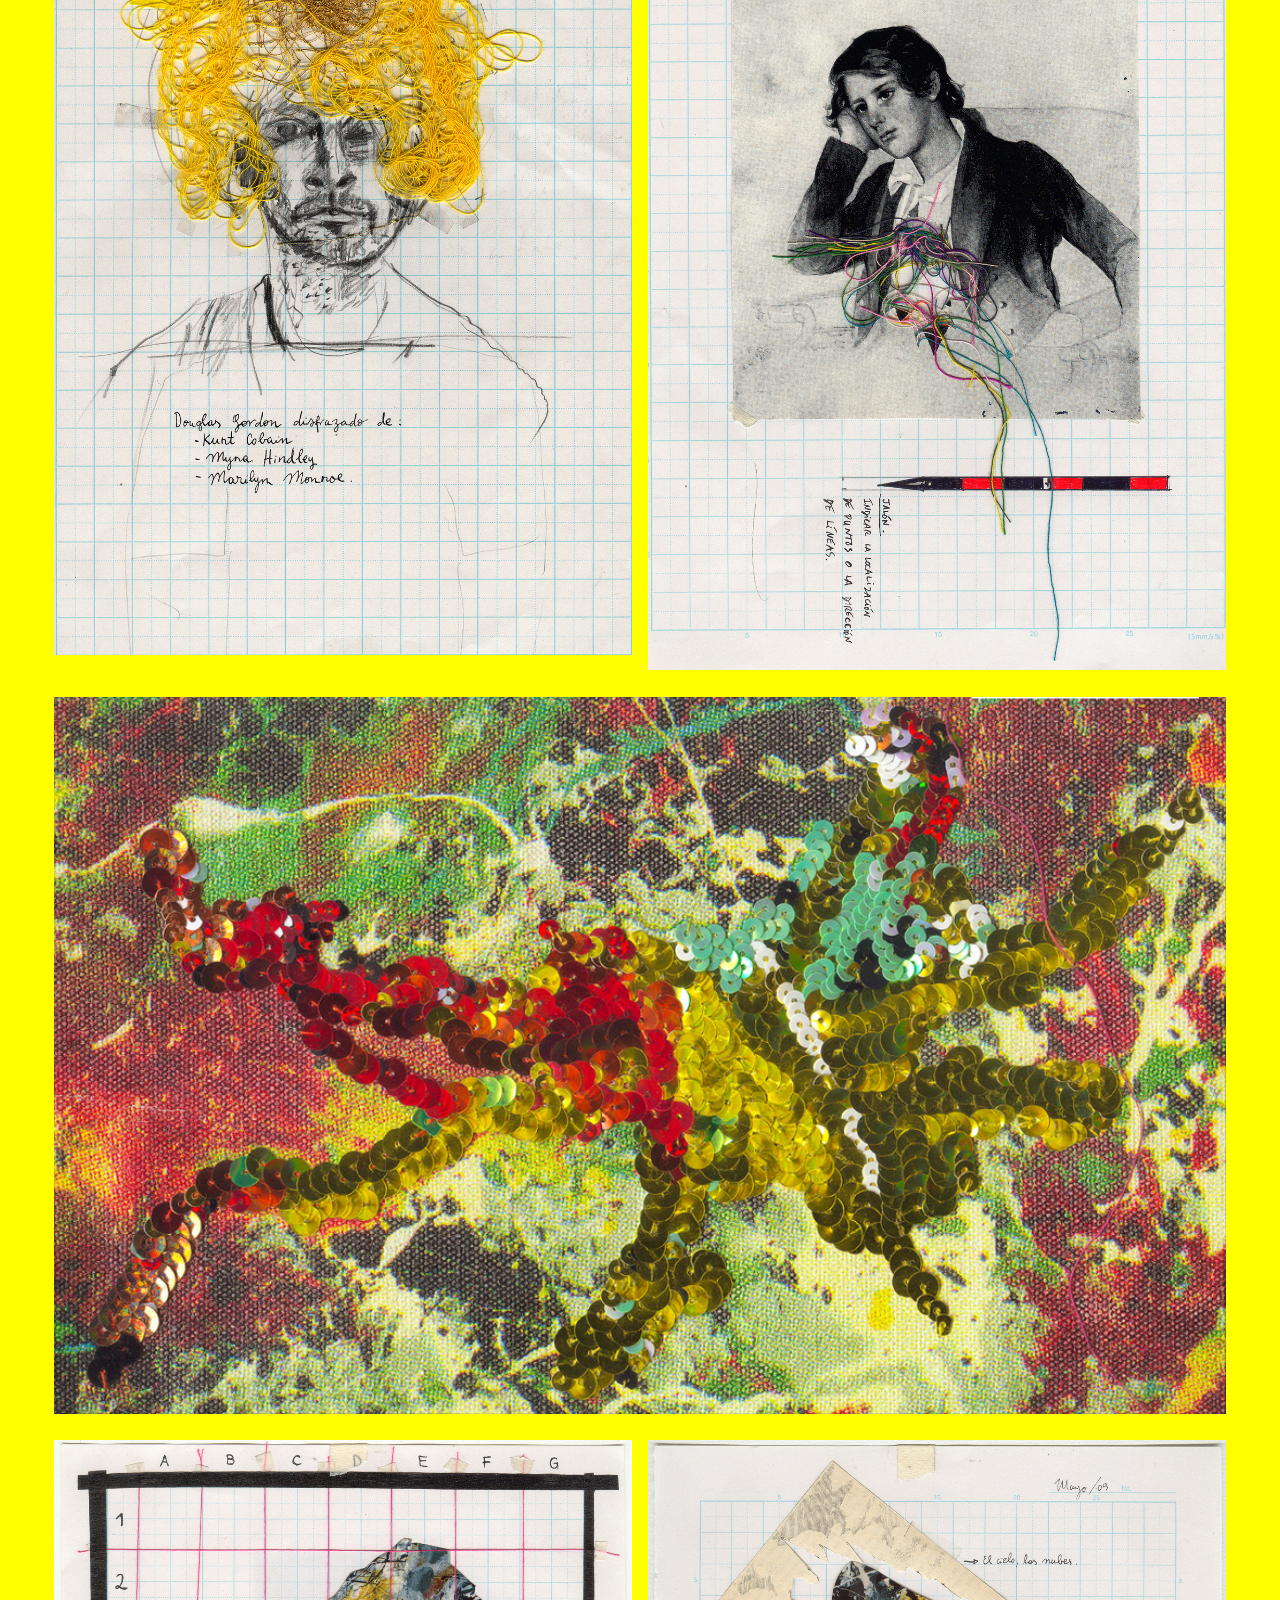
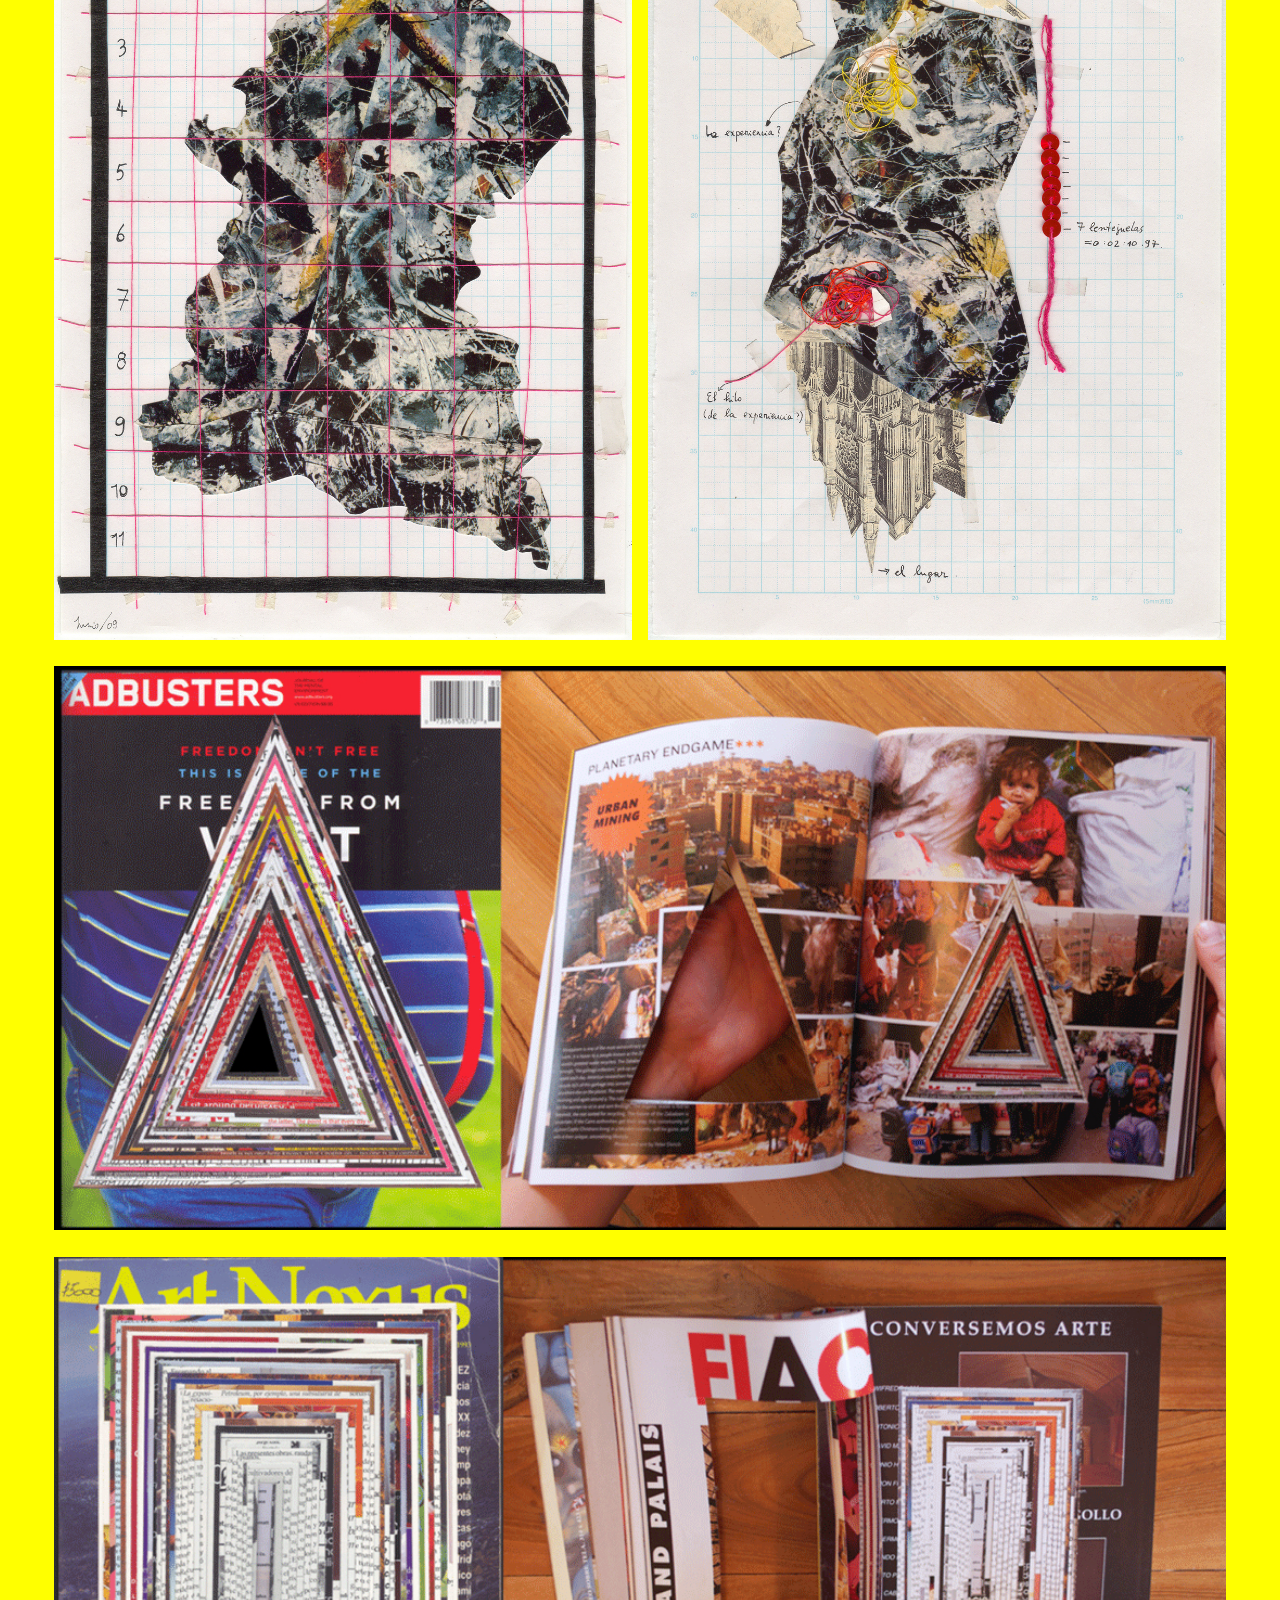
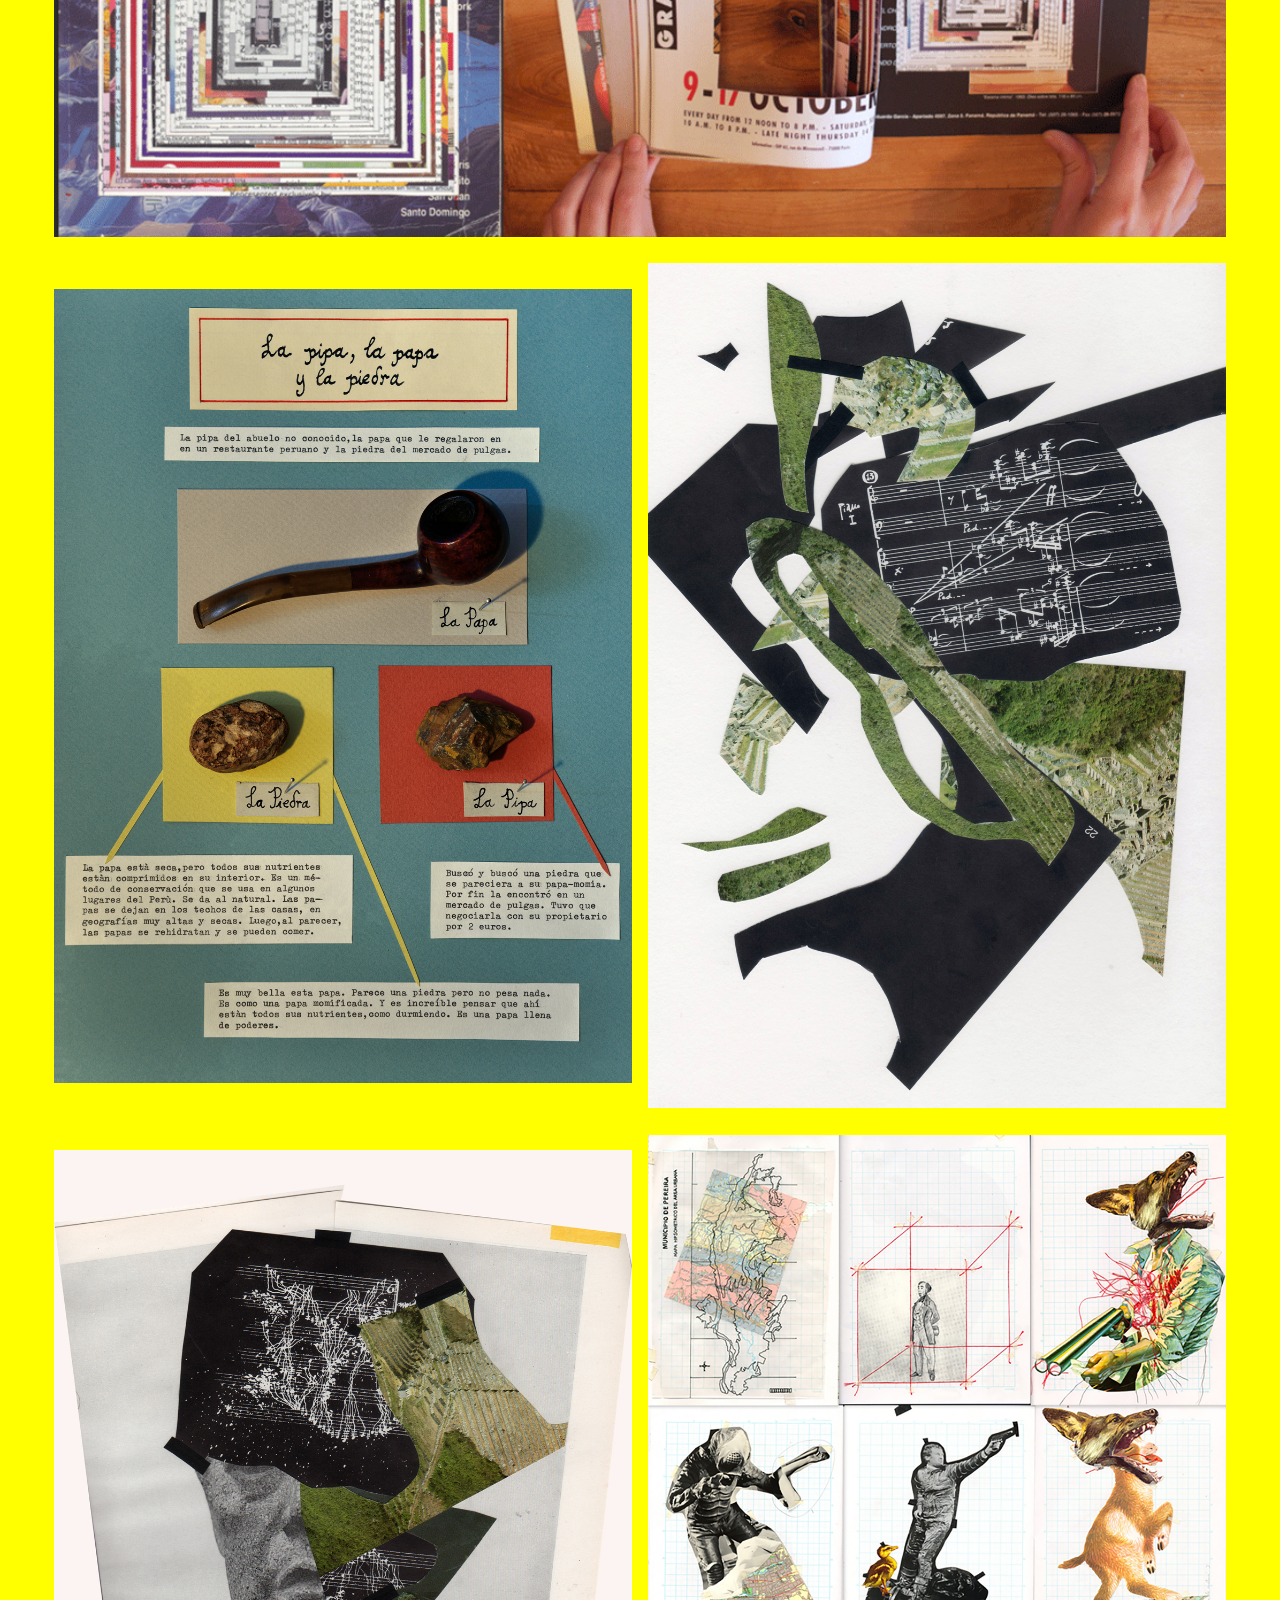
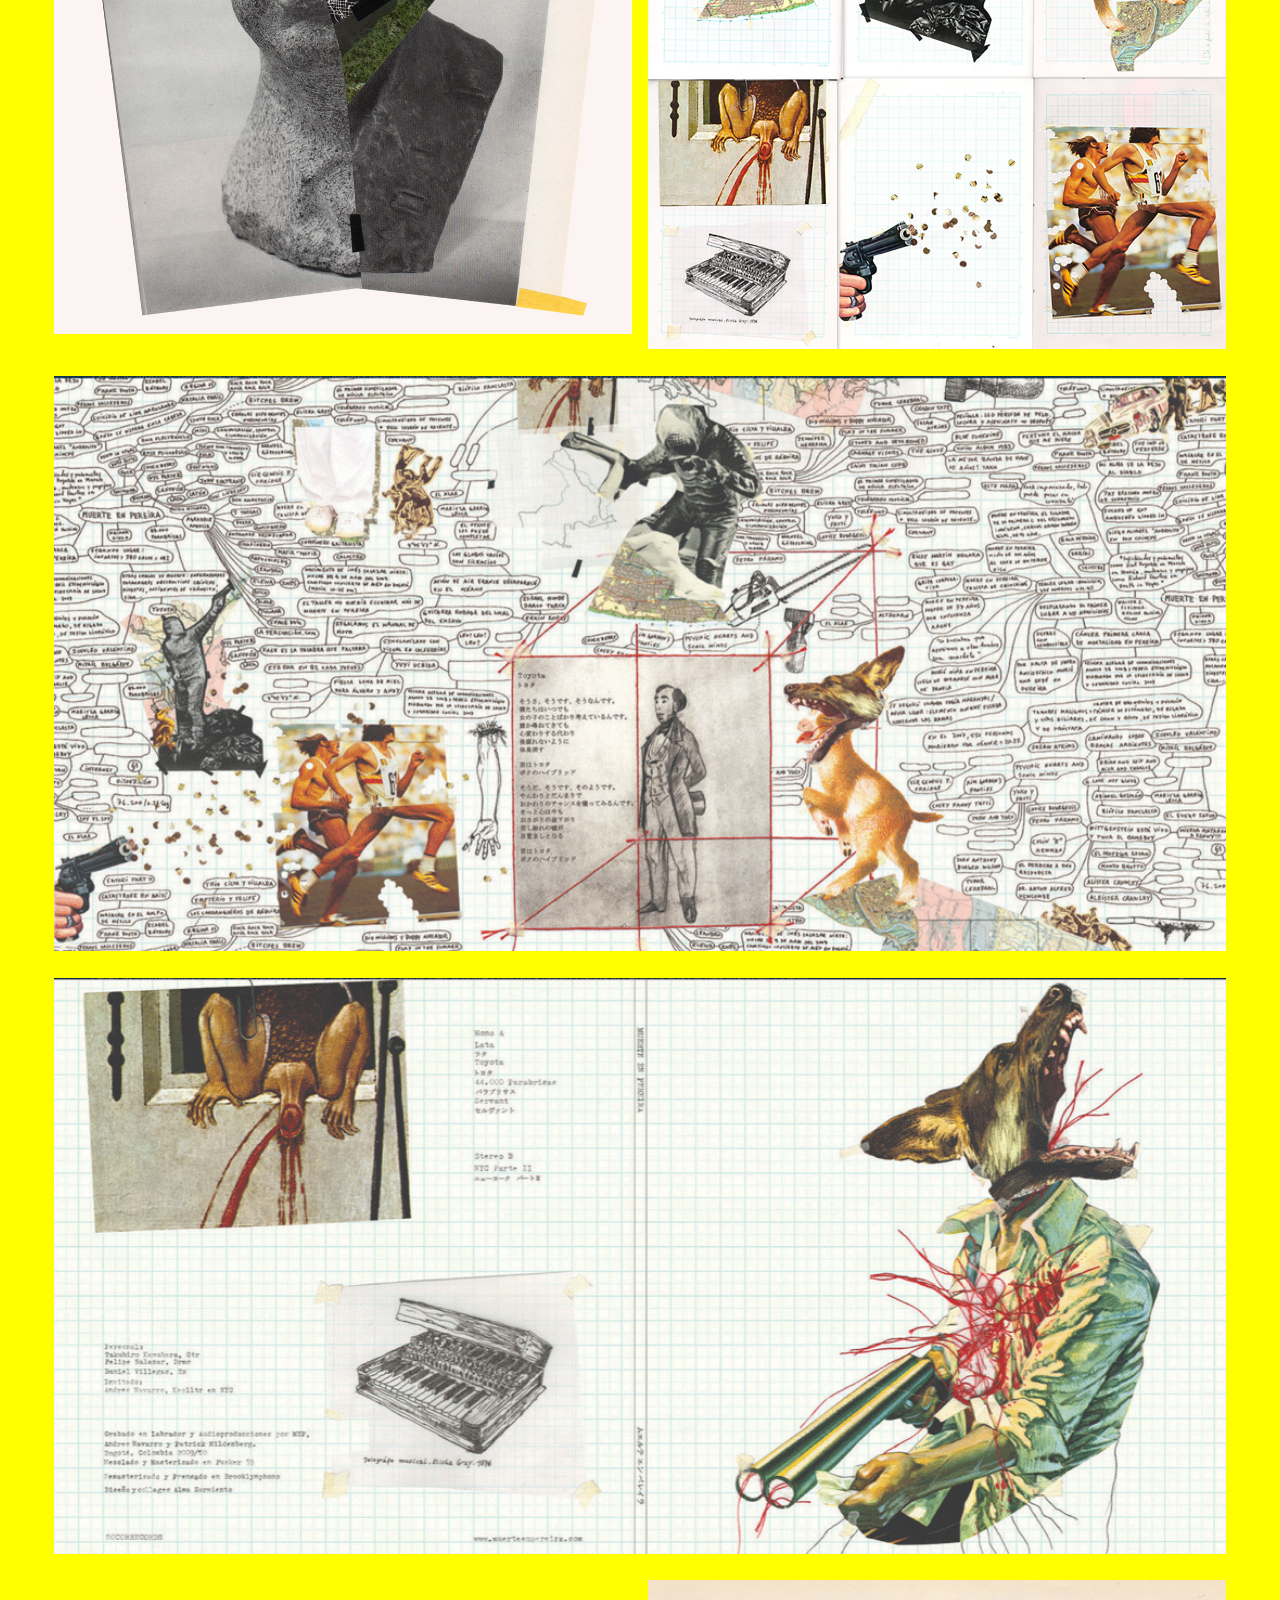
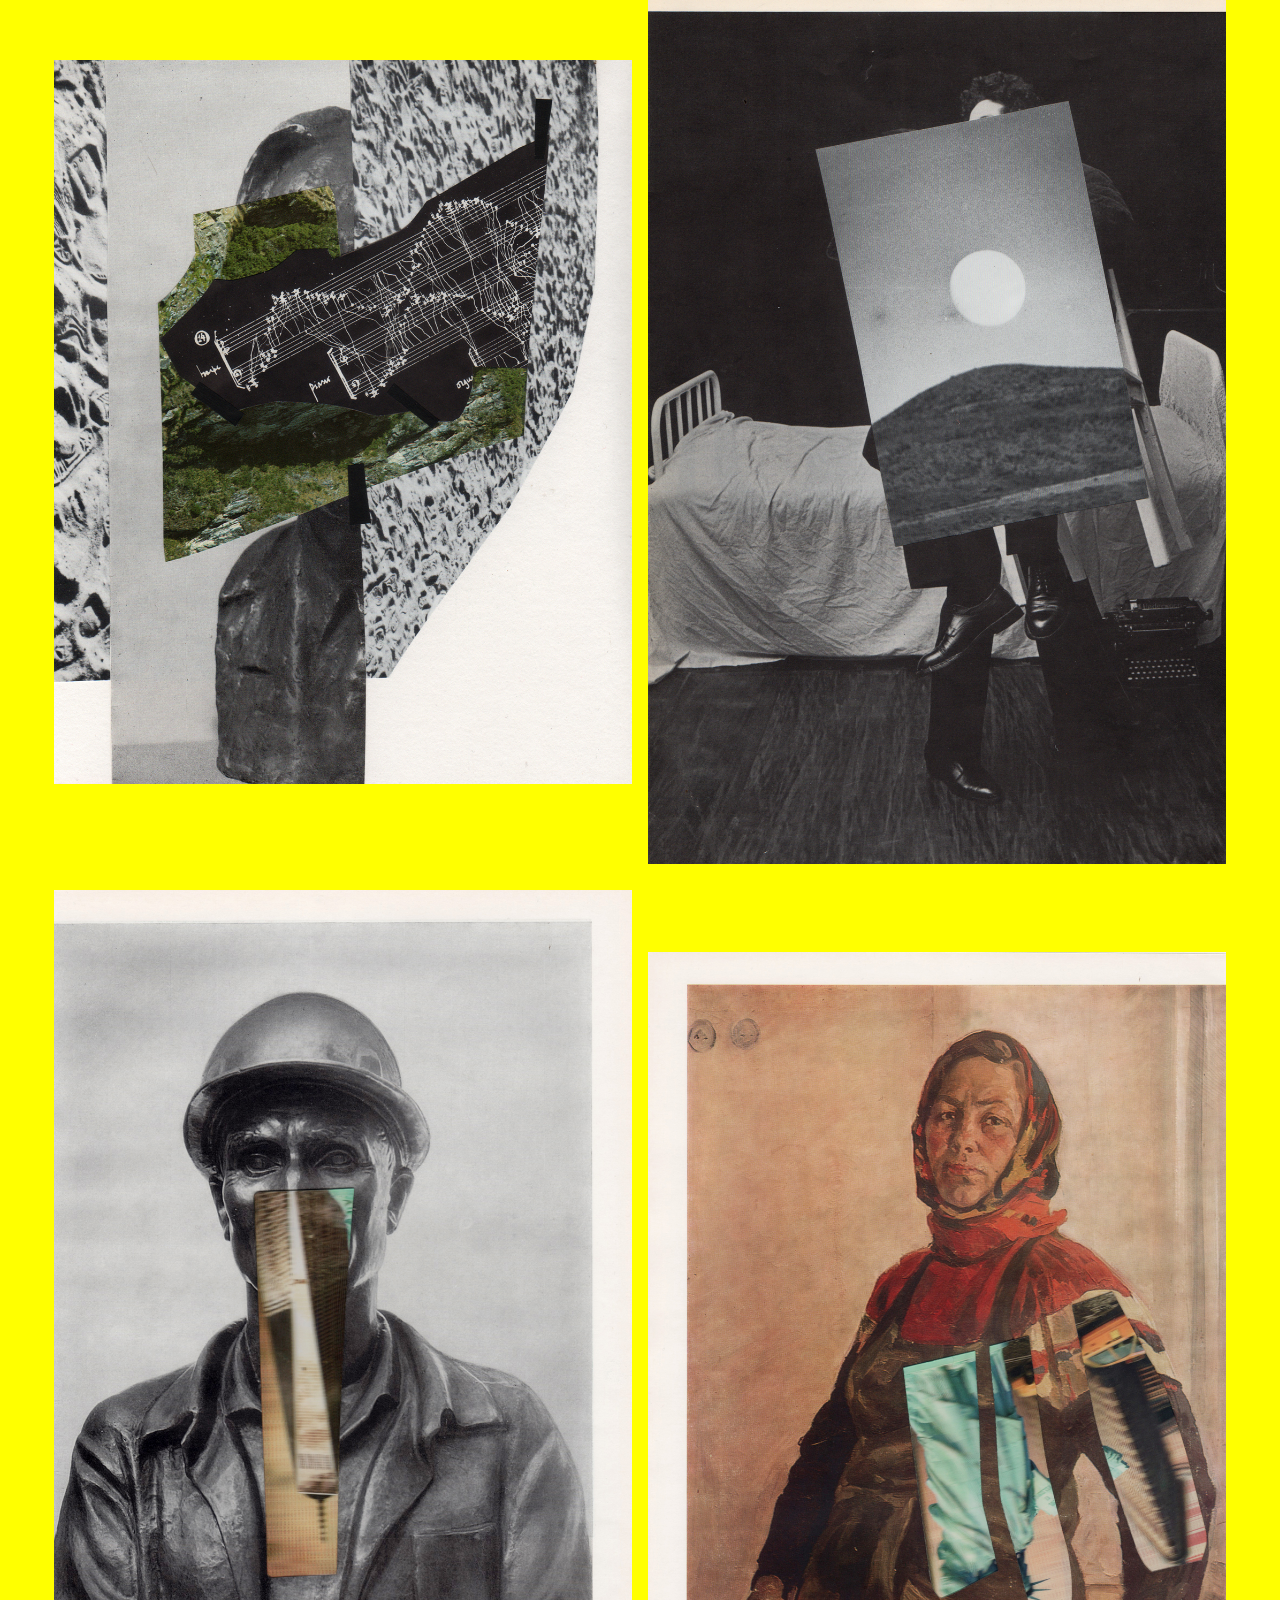
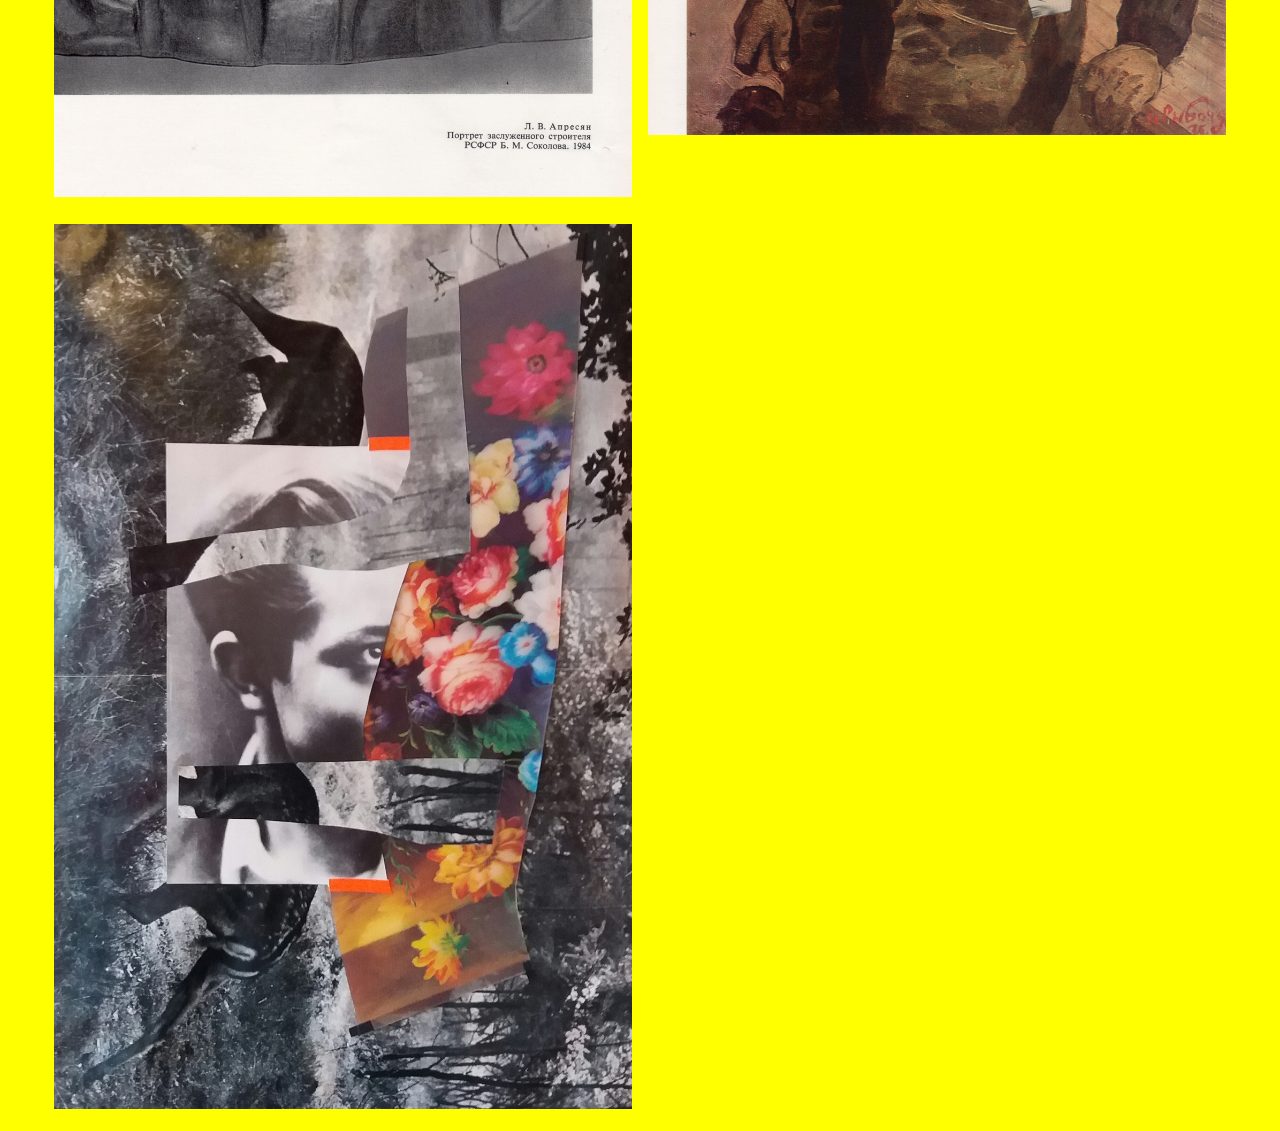
==== commit c134521d: "Add files via upload" ====
--- a/2000- estetica general de la fascinacion.html
+++ b/2000- estetica general de la fascinacion.html
@@ -18,12 +18,12 @@
   </div>
   <!--comienzo contenido principal--->
   <div id=tituloproy>
-    <p><b>ESTÉTICA GENERAL<br>DE LA<br>FASCINACIÓN</b></p>
+    <p><b>Estética general<br>de la<br>fascinación</b></p>
   </div>
   <div>
   <div class="container">
      <div id="fichatecesp"><br><br><br><br><br>
-            <p>Selección de collages y algunos pocos dibujos realizados entre el año 2000 y el 2018</p>
+            <p>Selección de collages y algunos pocos dibujos realizados entre el año 2000 y el 2018.</p>
     </div>
     <div id=descripcionesp>
       <p>
--- a/style reticulacollage.css
+++ b/style reticulacollage.css
@@ -446,13 +446,6 @@
   color: grey;
   grid-area: descripcioneng;}
 
-  #espaciofotos{
-  background-color: transparent;
-  grid-area: espaciofotos;
-  margin-top: 0%;
-  height: 100%;
-}
-
   #headervolador{color: midnightblue;
   text-align: right;
   font-weight: bold;
@@ -489,9 +482,16 @@
   font-size: 9pt;
 }
 
+
+
 #espaciofotos{
+  display: grid;
   grid-template-columns: repeat(1, 1fr); 
-   margin: 0%;
-}
-
-}
+  grid-auto-rows: auto;
+
+}
+
+.imagenancha{grid-column: span 1;}
+
+
+}
